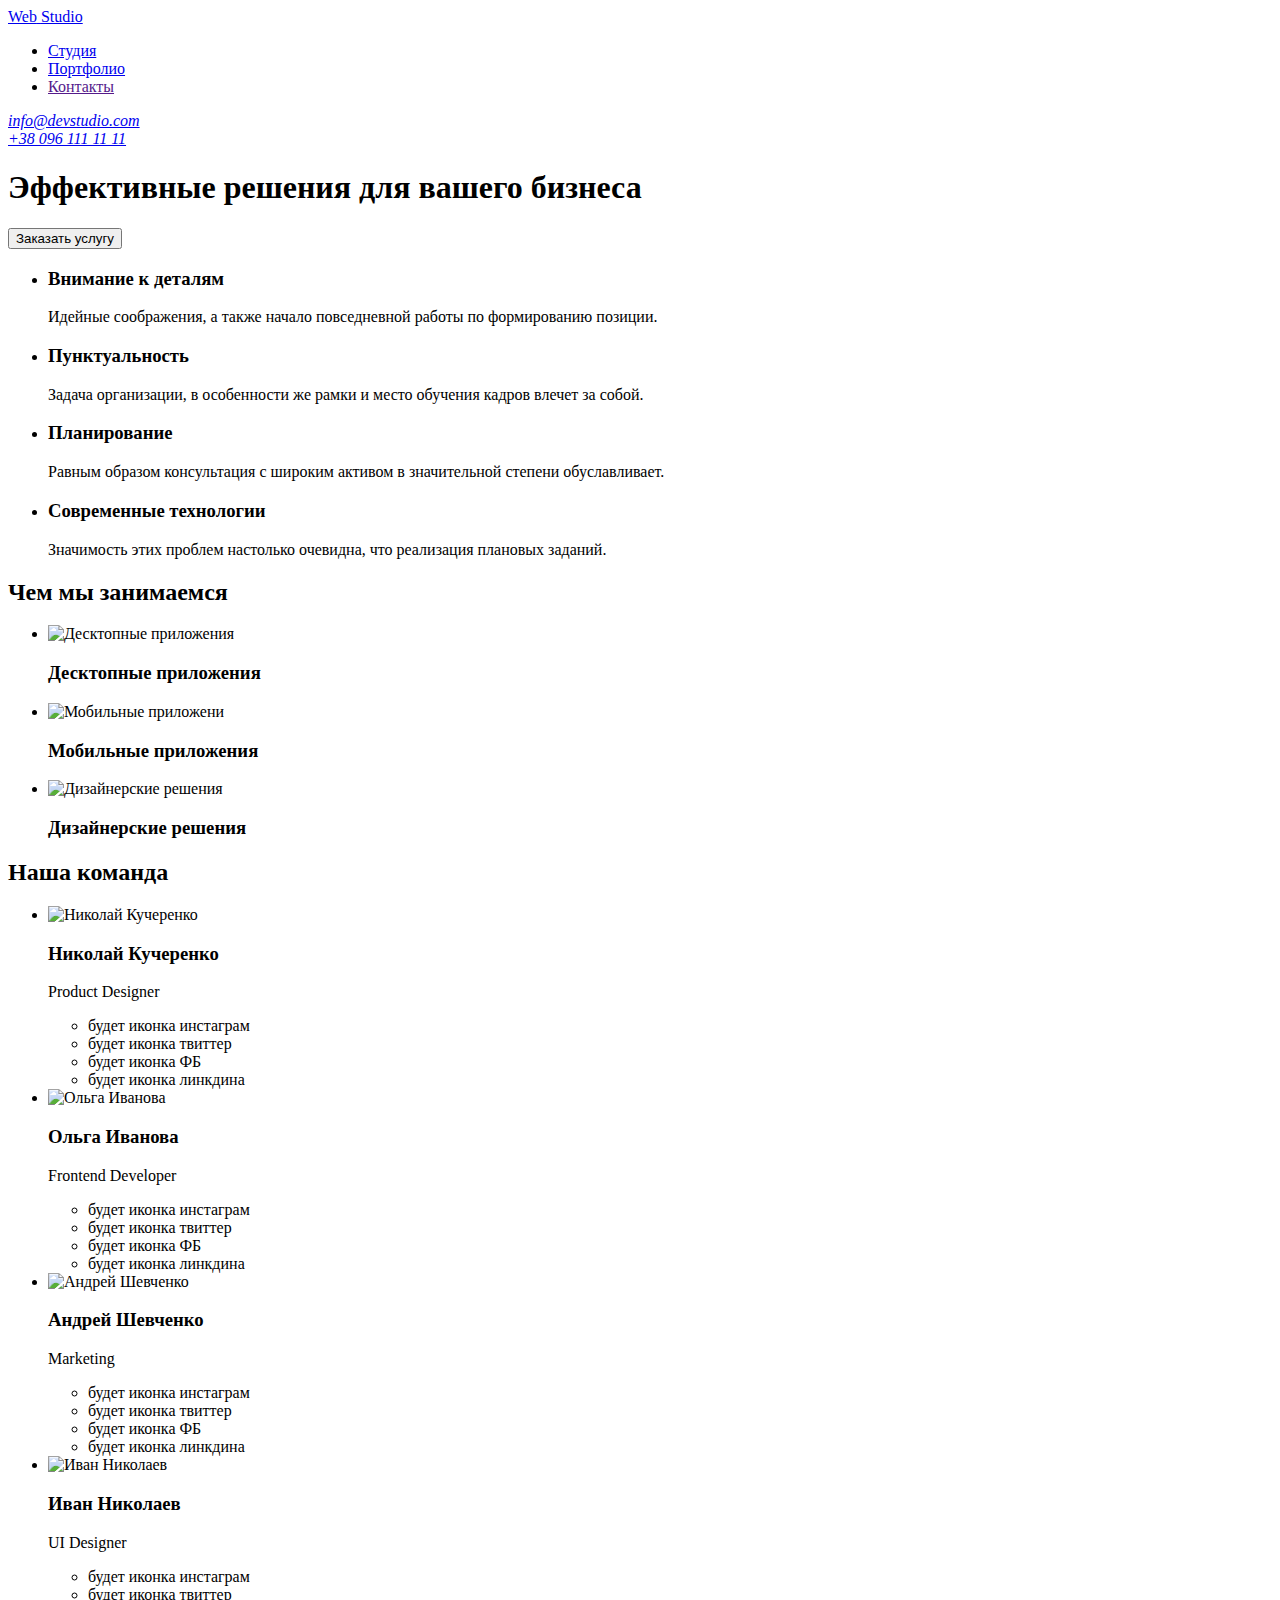
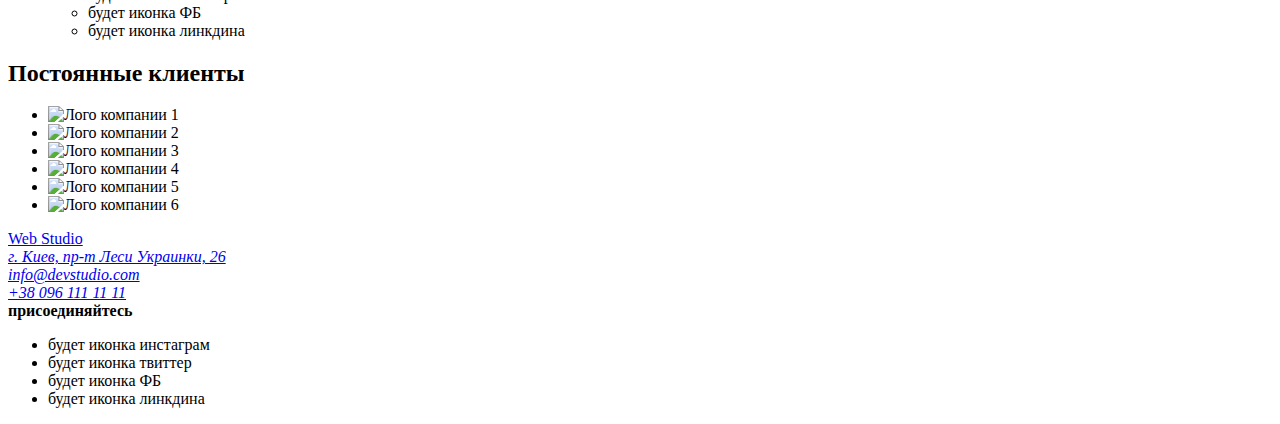
==== index.html @ f8f8f3c8 "HW #2 first take" ====
<!DOCTYPE html>
<html lang="ru">
  <head>
    <meta charset="UTF-8" />
    <meta name="viewport" content="width=device-width, initial-scale=1.0" />
    <title lang="en">Web Studio</title>
    <link rel="stylesheet" href="./css/styles.css" />
    <link rel="stylesheet" href="./css/normalize.css" />
    <link
      href="https://fonts.googleapis.com/css2?family=Raleway:wght@700&family=Roboto:wght@400;500;700;900&display=swap"
      rel="stylesheet"
    />
  </head>
  <body>
    <!--site header-->
    <header class="header">
      <nav class="header-nav">
        <a class="logo link" href="/" lang="en"
          ><span class="web-word">Web</span>
          <span class="studio-word-header">Studio</span></a
        >
        <ul class="header-nav-linklist list">
          <li class="nav-linklist-item"><a class="link" href="./index.html">Студия</a></li>
          <li class="nav-linklist-item">
            <a class="link" href="./portfolio.html">Портфолио</a>
          </li>
          <li class="nav-linklist-item">
            <a class="link" href="">Контакты</a>
          </li>
        </ul>
      </nav>
      <div class="getintouch-header">
        <address class="getintouch-header-mail">
          <a class="link" href="mailto:info@devstudio.com"
            >info@devstudio.com</a
          >
        </address>
        <address class="getintouch-header-phone">
          <a class="link" href="tel:+380961111111">+38 096 111 11 11</a>
        </address>
      </div>
    </header>
    <main>
      <!--HERO-->
      <section class="hero">
        <h1 class="hero-header">Эффективные решения для вашего бизнеса</h1>
        <button class="btn" type="button">Заказать услугу</button>
      </section>
      <!--our advantages-->
      <section>
        <h2 hidden>Наши преимущества</h2>
        <ul class="list">
          <li>
            <h3 class="advantage-header">Внимание к деталям</h3>
            <p class="advantage-text">
              Идейные соображения, а также начало повседневной работы по
              формированию позиции.
            </p>
          </li>
          <li>
            <h3 class="advantage-header">Пунктуальность</h3>
            <p class="advantage-text">
              Задача организации, в особенности же рамки и место обучения кадров
              влечет за собой.
            </p>
          </li>
          <li>
            <h3 class="advantage-header">Планирование</h3>
            <p class="advantage-text">
              Равным образом консультация с широким активом в значительной
              степени обуславливает.
            </p>
          </li>
          <li>
            <h3 class="advantage-header">Современные технологии</h3>
            <p class="advantage-text">
              Значимость этих проблем настолько очевидна, что реализация
              плановых заданий.
            </p>
          </li>
        </ul>
      </section>
      <!--what we do-->
      <section>
        <h2 class="secondary-header">Чем мы занимаемся</h2>
        <ul class="list">
          <li>
            <img
              src="./images/desktop_apps.jpg"
              alt="Десктопные приложения"
              width="370"
              height="294"
            />
            <h3 class="specialty-header">Десктопные приложения</h3>
          </li>
          <li>
            <img
              src="./images/mob_apps.jpg"
              alt="Мобильные приложени"
              width="370"
              height="294"
            />
            <h3 class="specialty-header">Мобильные приложения</h3>
          </li>
          <li>
            <img
              src="./images/design_dec.jpg"
              alt="Дизайнерские решения"
              width="370"
              height="294"
            />
            <h3 class="specialty-header">Дизайнерские решения</h3>
          </li>
        </ul>
      </section>
      <!--our team-->
      <section>
        <h2 class="secondary-header">Наша команда</h2>
        <!--worker #1-->
        <ul class="list">
          <li>
            <img
              src="./images/worker_1.jpg"
              alt="Николай Кучеренко"
              width="270"
              height="260"
            />
            <h3 class="worker-header">Николай Кучеренко</h3>
            <p class="worker-position">Product Designer</p>
            <ul class="list">
              <li>
                <a class="link" href="" aria-label="instagram link"></a>будет
                иконка инстаграм
              </li>
              <li>
                <a class="link" href="" aria-label="twitter link"></a>будет
                иконка твиттер
              </li>
              <li>
                <a class="link" href="" aria-label="facebook link"></a>будет
                иконка ФБ
              </li>
              <li>
                <a class="link" href="" aria-label="linkedin link"></a>будет
                иконка линкдина
              </li>
            </ul>
          </li>
          <!--worker #2-->
          <li>
            <img
              src="./images/worker_2.jpg"
              alt="Ольга Иванова"
              width="270"
              height="260"
            />
            <h3 class="worker-header">Ольга Иванова</h3>
            <p class="worker-position">Frontend Developer</p>
            <ul class="list">
              <li>
                <a class="link" href="" aria-label="instagram link"></a>будет
                иконка инстаграм
              </li>
              <li>
                <a class="link" href="" aria-label="twitter link"></a>будет
                иконка твиттер
              </li>
              <li>
                <a class="link" href="" aria-label="facebook link"></a>будет
                иконка ФБ
              </li>
              <li>
                <a class="link" href="" aria-label="linkedin link"></a>будет
                иконка линкдина
              </li>
            </ul>
          </li>
          <!--worker #3-->
          <li>
            <img
              src="./images/worker_3.jpg"
              alt="Андрей Шевченко"
              width="270"
              height="260"
            />
            <h3 class="worker-header">Андрей Шевченко</h3>
            <p class="worker-position">Marketing</p>
            <ul class="list">
              <li>
                <a class="link" href="" aria-label="instagram link"></a>будет
                иконка инстаграм
              </li>
              <li>
                <a class="link" href="" aria-label="twitter link"></a>будет
                иконка твиттер
              </li>
              <li>
                <a class="link" href="" aria-label="facebook link"></a>будет
                иконка ФБ
              </li>
              <li>
                <a class="link" href="" aria-label="linkedin link"></a>будет
                иконка линкдина
              </li>
            </ul>
          </li>
          <!--worker #4-->
          <li>
            <img
              src="./images/worker_4.jpg"
              alt="Иван Николаев"
              width="270"
              height="260"
            />
            <h3 class="worker-header">Иван Николаев</h3>
            <p class="worker-position">UI Designer</p>
            <ul class="list">
              <li>
                <a class="link" href="" aria-label="instagram link"></a>будет
                иконка инстаграм
              </li>
              <li>
                <a class="link" href="" aria-label="twitter link"></a>будет
                иконка твиттер
              </li>
              <li>
                <a class="link" href="" aria-label="facebook link"></a>будет
                иконка ФБ
              </li>
              <li>
                <a class="link" href="" aria-label="linkedin link"></a>будет
                иконка линкдина
              </li>
            </ul>
          </li>
        </ul>
      </section>
      <!--loyal customers-->
      <section>
        <h2 class="secondary-header">Постоянные клиенты</h2>
        <ul class="list">
          <li>
            <a class="link" href=""></a
            ><img
              src="./images/logo_1.svg"
              alt="Лого компании 1"
              width="170"
              height="90"
            />
          </li>
          <li>
            <a class="link" href=""></a
            ><img
              src="./images/logo_2.svg"
              alt="Лого компании 2"
              width="170"
              height="90"
            />
          </li>
          <li>
            <a class="link" href=""></a
            ><img
              src="./images/logo_3.svg"
              alt="Лого компании 3"
              width="170"
              height="90"
            />
          </li>
          <li>
            <a class="link" href=""></a
            ><img
              src="./images/logo_4.svg"
              alt="Лого компании 4"
              width="170"
              height="90"
            />
          </li>
          <li>
            <a class="link" href=""></a
            ><img
              src="./images/logo_5.svg"
              alt="Лого компании 5"
              width="170"
              height="90"
            />
          </li>
          <li>
            <a class="link" href=""></a
            ><img
              src="./images/logo_6.svg"
              alt="Лого компании 6"
              width="170"
              height="90"
            />
          </li>
        </ul>
      </section>
    </main>
    <footer class="footer">
      <!--contacts-->
      <div class="footer-logo">
        <a class="logo link" href="/" lang="en"
          ><span class="web-word">Web</span>
          <span class="studio-word-footer">Studio</span></a
        >
      </div>
      <div class="getintouch">
        <address class="getintouch-address">
          <a class="link" href="https://goo.gl/maps/uQs3DXEoR85Xu31o8"
            >г. Киев, пр-т Леси Украинки, 26</a
          >
        </address>
        <address class="getintouch-mail">
          <a class="link" href="mailto:info@devstudio.com"
            >info@devstudio.com</a
          >
        </address>
        <address class="getintouch-phone">
          <a class="link" href="tel:+380961111111">+38 096 111 11 11</a>
        </address>
      </div>

      <!--join in!-->
      <div class="socialize">
        <b class="socialize-text">присоединяйтесь</b>
        <ul class="list">
          <li>
            <a class="link" href="" aria-label="instagram link"></a>будет иконка
            инстаграм
          </li>
          <li>
            <a class="link" href="" aria-label="twitter link"></a>будет иконка
            твиттер
          </li>
          <li>
            <a class="link" href="" aria-label="facebook link"></a>будет иконка
            ФБ
          </li>
          <li>
            <a class="link" href="" aria-label="linkedin link"></a>будет иконка
            линкдина
          </li>
        </ul>
      </div>
    </footer>
  </body>
</html>
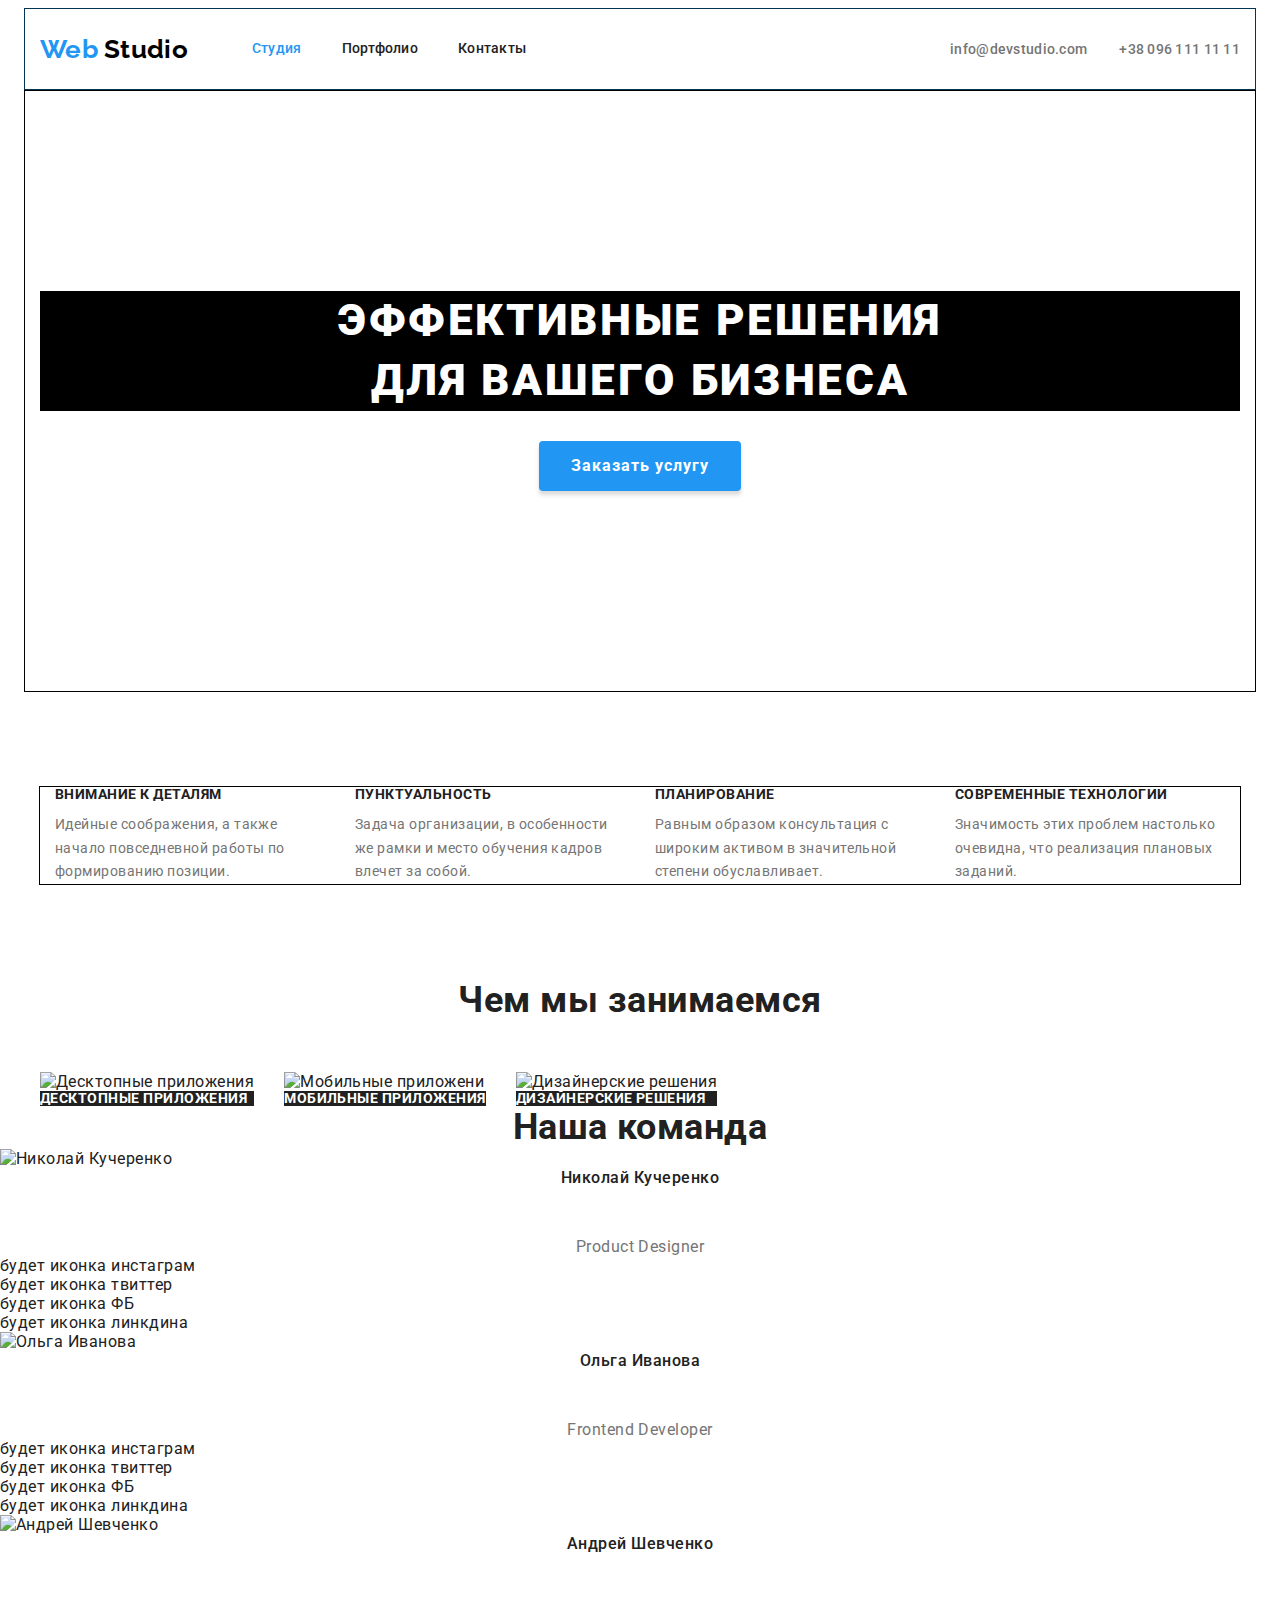
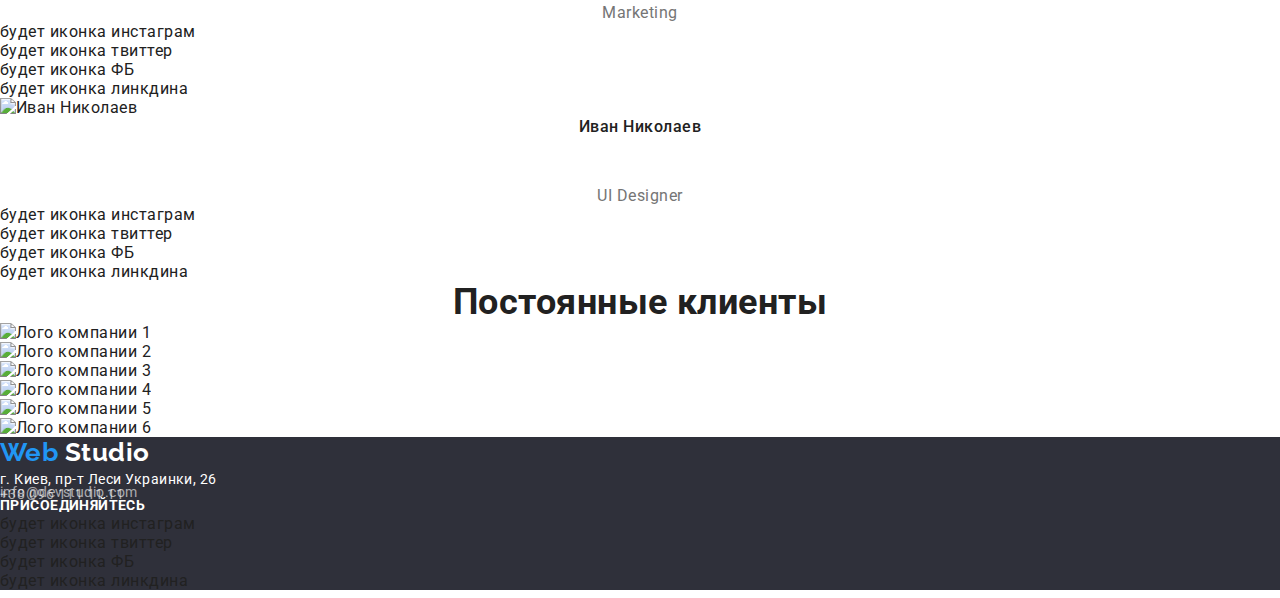
==== commit 18f0821e: "some changes made" ====
--- a/index.html
+++ b/index.html
@@ -4,8 +4,11 @@
     <meta charset="UTF-8" />
     <meta name="viewport" content="width=device-width, initial-scale=1.0" />
     <title lang="en">Web Studio</title>
+    <link
+      rel="stylesheet"
+      href="https://unpkg.com/modern-normalize@0.7.0/modern-normalize.css"
+    />
     <link rel="stylesheet" href="./css/styles.css" />
-    <link rel="stylesheet" href="./css/normalize.css" />
     <link
       href="https://fonts.googleapis.com/css2?family=Raleway:wght@700&family=Roboto:wght@400;500;700;900&display=swap"
       rel="stylesheet"
@@ -14,64 +17,76 @@
   <body>
     <!--site header-->
     <header class="header">
-      <nav class="header-nav">
-        <a class="logo link" href="/" lang="en"
-          ><span class="web-word">Web</span>
-          <span class="studio-word-header">Studio</span></a
-        >
-        <ul class="header-nav-linklist list">
-          <li class="nav-linklist-item"><a class="link" href="./index.html">Студия</a></li>
-          <li class="nav-linklist-item">
-            <a class="link" href="./portfolio.html">Портфолио</a>
-          </li>
-          <li class="nav-linklist-item">
-            <a class="link" href="">Контакты</a>
-          </li>
-        </ul>
-      </nav>
-      <div class="getintouch-header">
-        <address class="getintouch-header-mail">
-          <a class="link" href="mailto:info@devstudio.com"
-            >info@devstudio.com</a
-          >
-        </address>
-        <address class="getintouch-header-phone">
-          <a class="link" href="tel:+380961111111">+38 096 111 11 11</a>
-        </address>
+      <div class="header-container">
+        <nav class="header-nav">
+          <ul class="header-nav-linklist list">
+            <li class="header-logo">
+              <a class="logo link" href="/" lang="en"
+                ><span class="web-word">Web</span>
+                <span class="studio-word-header">Studio</span></a
+              >
+            </li>
+            <li class="nav-linklist-item">
+              <a class="link current" href="./index.html">Студия</a>
+            </li>
+            <li class="nav-linklist-item">
+              <a class="link" href="./portfolio.html">Портфолио</a>
+            </li>
+            <li class="nav-linklist-item">
+              <a class="link" href="">Контакты</a>
+            </li>
+          </ul>
+        </nav>
+        <div class="getintouch-header">
+          <address class="getintouch-header-mail">
+            <a class="link" href="mailto:info@devstudio.com"
+              >info@devstudio.com</a
+            >
+          </address>
+          <address class="getintouch-header-phone">
+            <a class="link" href="tel:+380961111111">+38 096 111 11 11</a>
+          </address>
+        </div>
       </div>
     </header>
     <main>
       <!--HERO-->
       <section class="hero">
-        <h1 class="hero-header">Эффективные решения для вашего бизнеса</h1>
-        <button class="btn" type="button">Заказать услугу</button>
+        <div class="hero-container">
+          <h1 class="hero-header">
+            Эффективные решения <br />
+            для вашего бизнеса
+          </h1>
+
+          <button class="btn" type="button">Заказать услугу</button>
+        </div>
       </section>
       <!--our advantages-->
-      <section>
+      <section class="advantages-section">
         <h2 hidden>Наши преимущества</h2>
         <ul class="list">
-          <li>
+          <li class="advantage-items">
             <h3 class="advantage-header">Внимание к деталям</h3>
             <p class="advantage-text">
               Идейные соображения, а также начало повседневной работы по
               формированию позиции.
             </p>
           </li>
-          <li>
+          <li class="advantage-items">
             <h3 class="advantage-header">Пунктуальность</h3>
             <p class="advantage-text">
               Задача организации, в особенности же рамки и место обучения кадров
               влечет за собой.
             </p>
           </li>
-          <li>
+          <li class="advantage-items">
             <h3 class="advantage-header">Планирование</h3>
             <p class="advantage-text">
               Равным образом консультация с широким активом в значительной
               степени обуславливает.
             </p>
           </li>
-          <li>
+          <li class="advantage-items">
             <h3 class="advantage-header">Современные технологии</h3>
             <p class="advantage-text">
               Значимость этих проблем настолько очевидна, что реализация
@@ -81,10 +96,10 @@
         </ul>
       </section>
       <!--what we do-->
-      <section>
+      <section class="works-section">
         <h2 class="secondary-header">Чем мы занимаемся</h2>
         <ul class="list">
-          <li>
+          <li class="works-item">
             <img
               src="./images/desktop_apps.jpg"
               alt="Десктопные приложения"
@@ -93,7 +108,7 @@
             />
             <h3 class="specialty-header">Десктопные приложения</h3>
           </li>
-          <li>
+          <li class="works-item">
             <img
               src="./images/mob_apps.jpg"
               alt="Мобильные приложени"
@@ -102,7 +117,7 @@
             />
             <h3 class="specialty-header">Мобильные приложения</h3>
           </li>
-          <li>
+          <li class="works-item">
             <img
               src="./images/design_dec.jpg"
               alt="Дизайнерские решения"
--- a/css/styles.css
+++ b/css/styles.css
@@ -0,0 +1,362 @@
+:root {
+  --primary-text-color: #212121;
+  --secondary-text-color: #757575;
+  --accent-color: #2196f3;
+  --main-white-color: #ffffff;
+  --secondary-background-color: #f5f4fa;
+  --footer-background-color: #2f303a;
+  --icons-main-color: #afb1b8;
+  --footer-icons-main-color: rgba (0, 0, 0, 0.1);
+}
+
+/* general properties */
+body {
+  margin-right: auto;
+  margin-left: auto;
+  background-color: var(--main-wthie-color);
+  color: var(--primary-text-color);
+  font-family: 'Roboto', sans-serif;
+  font-weight: 400;
+  letter-spacing: 0.03em;
+}
+
+.link {
+  text-decoration: none;
+  font-style: normal;
+  display: block;
+}
+
+.list {
+  list-style: none;
+}
+
+h1,
+h2,
+h3,
+h4,
+h5,
+h6,
+a,
+ul,
+p {
+  margin: 0;
+  padding: 0;
+}
+/* header */
+
+.header {
+  width: 1200px;
+  padding-left: 15px;
+  padding-right: 15px;
+  margin-right: auto;
+  margin-left: auto;
+
+  font-weight: 500;
+  font-size: 14px;
+  line-height: 1.14;
+  letter-spacing: 0.02em;
+
+  border: 1px #043454 solid;
+}
+
+.header-nav-linklist {
+  display: flex;
+
+  align-items: center;
+}
+
+.header-container {
+  display: flex;
+  align-items: center;
+}
+
+/* logo (header & footer) */
+.logo {
+  display: block;
+
+  font-family: 'Raleway', sans-serif;
+  font-weight: 700;
+  font-size: 26px;
+  line-height: 1.19;
+}
+
+.header-logo {
+  margin-right: 64px;
+}
+
+.web-word {
+  color: var(--accent-color);
+}
+
+.studio-word-header {
+  color: #000000;
+}
+
+.studio-word-footer {
+  color: var(--main-white-color);
+}
+.nav-linklist-item .link {
+  padding: 32px 0px;
+}
+
+.nav-linklist-item:not(:last-child) {
+  margin-right: 40px;
+}
+
+.nav-linklist-item .link {
+  color: inherit;
+}
+
+.getintouch-header {
+  display: flex;
+  margin-left: auto;
+}
+
+.getintouch-header .link,
+.getintouch-header .link {
+  padding: 32px 0px;
+}
+.getintouch-header .link {
+  color: var(--secondary-text-color);
+  font-weight: 500;
+  font-size: 14px;
+  line-height: 16px;
+  letter-spacing: 0.02em;
+}
+
+.getintouch-header-phone {
+  margin-left: 32px;
+}
+
+.web-word,
+.nav-linklist-item:hover,
+.nav-linklist-item:focus,
+.getintouch-header .link:hover,
+.getintouch-header .link:focus {
+  color: var(--accent-color);
+}
+
+.nav-linklist-item .link.current {
+  color: var(--accent-color);
+}
+
+/* main */
+/* hero */
+
+.hero {
+  width: 1200px;
+  padding: 0px 15px;
+  margin-right: auto;
+  margin-left: auto;
+  margin-bottom: 94px;
+  text-align: center;
+
+  border: 1px solid #000000;
+}
+
+.hero-container {
+  padding-top: 200px;
+  padding-bottom: 200px;
+}
+
+.hero-header {
+  margin-bottom: 30px;
+  font-weight: 900;
+  font-size: 44px;
+  line-height: 1.36;
+  letter-spacing: 0.06em;
+  text-transform: uppercase;
+  color: #ffffff;
+  background-color: #000000;
+}
+
+.hero .btn {
+  min-width: 200px;
+  height: 50px;
+  padding: 10px 32px;
+
+  font-family: inherit;
+  font-weight: 700;
+  font-size: 16px;
+  line-height: 1.87;
+  letter-spacing: 0.06em;
+  color: var(--main-white-color);
+  background: var(--accent-color);
+
+  border: none;
+  box-shadow: 0px 4px 4px rgba(0, 0, 0, 0.15);
+  border-radius: 4px;
+}
+
+/* advantages */
+.advantages-section {
+  width: 1200px;
+  margin-right: auto;
+  margin-left: auto;
+  margin-bottom: 94px;
+
+  border: 1px solid #000000;
+}
+
+.advantages-section .list {
+  display: flex;
+  padding: 0px 15px;
+}
+
+.secondary-header {
+  font-weight: 700;
+  font-size: 36px;
+  line-height: 1.17;
+  text-align: center;
+}
+.advantage-items {
+  width: 270px;
+  margin-right: 30px;
+}
+
+.advantage-items:last-child {
+  margin-right: 0px;
+}
+
+.advantage-header {
+  margin-bottom: 10px;
+
+  font-weight: 700;
+  font-size: 14px;
+  line-height: 1.14;
+  text-transform: uppercase;
+}
+
+.advantage-text {
+  font-size: 14px;
+  line-height: 1.71;
+  color: var(--secondary-text-color);
+}
+
+/* what we do  */
+
+.specialty-header {
+  font-size: 14px;
+  line-height: 1.14;
+  text-transform: uppercase;
+  color: var(--main-white-color);
+  background-color: var(--primary-text-color);
+}
+
+/* workers  */
+.works-section {
+  width: 1200px;
+  margin-right: auto;
+  margin-left: auto;
+  padding: 0px 15px;
+}
+
+.works-section .list {
+  display: flex;
+  margin-top: 50px;
+}
+
+.works-item:not(:last-child) {
+  margin-right: 30px;
+}
+
+.worker-header {
+  margin-bottom: 50px;
+
+  font-weight: 500;
+  font-size: 16px;
+  line-height: 1.19;
+  text-align: center;
+}
+
+.worker-position {
+  font-size: 16px;
+  line-height: 1.19;
+  text-align: center;
+  color: var(--secondary-text-color);
+}
+
+.footer {
+  background-color: var(--footer-background-color);
+}
+
+/* loyal customers */
+
+/* contacts */
+
+.getintouch-address .link {
+  font-size: 14px;
+  line-height: 1.71;
+  color: var(--main-white-color);
+}
+
+.getintouch-mail .link,
+.getintouch-phone .link {
+  font-size: 14px;
+  line-height: 1.71px;
+  color: rgba(255, 255, 255, 0.6);
+}
+
+.getintouch .link:hover,
+.getintouch .link:focus {
+  color: var(--accent-color);
+}
+.socialize-text {
+  font-weight: 700;
+  font-size: 14px;
+  line-height: 1.14;
+  letter-spacing: 0.03em;
+  text-transform: uppercase;
+  color: var(--main-white-color);
+}
+
+/* PORTFOLIO PAGE  */
+
+/* filter buttons section  */
+.filter-section-btn {
+  font-weight: 500;
+  font-size: 16px;
+  line-height: 1.62;
+  text-align: center;
+  background: var(--secondary-background-color);
+}
+
+.filter-section-btn:hover,
+.filter-section-btn:focus {
+  color: var(--main-white-color);
+  background: var(--accent-color);
+}
+
+.filter-section-btn:active {
+  background: #0a4e72;
+}
+
+/* projects  */
+
+.projects-header {
+  font-weight: bold;
+  font-size: 18px;
+  line-height: 2;
+  letter-spacing: 0.06em;
+  color: var(--primary-text-color);
+}
+
+.projects-type {
+  font-size: 16px;
+  line-height: 1.87;
+  color: #757575;
+}
+
+.projects-description {
+  font-size: 18px;
+  line-height: 1.56;
+  color: var(--main-white-color);
+  background-color: var(--accent-color);
+}
+
+.projects-header:hover,
+.projects-header:focus,
+.projects-type:hover,
+.projects-type:focus {
+  color: var(--accent-color);
+}
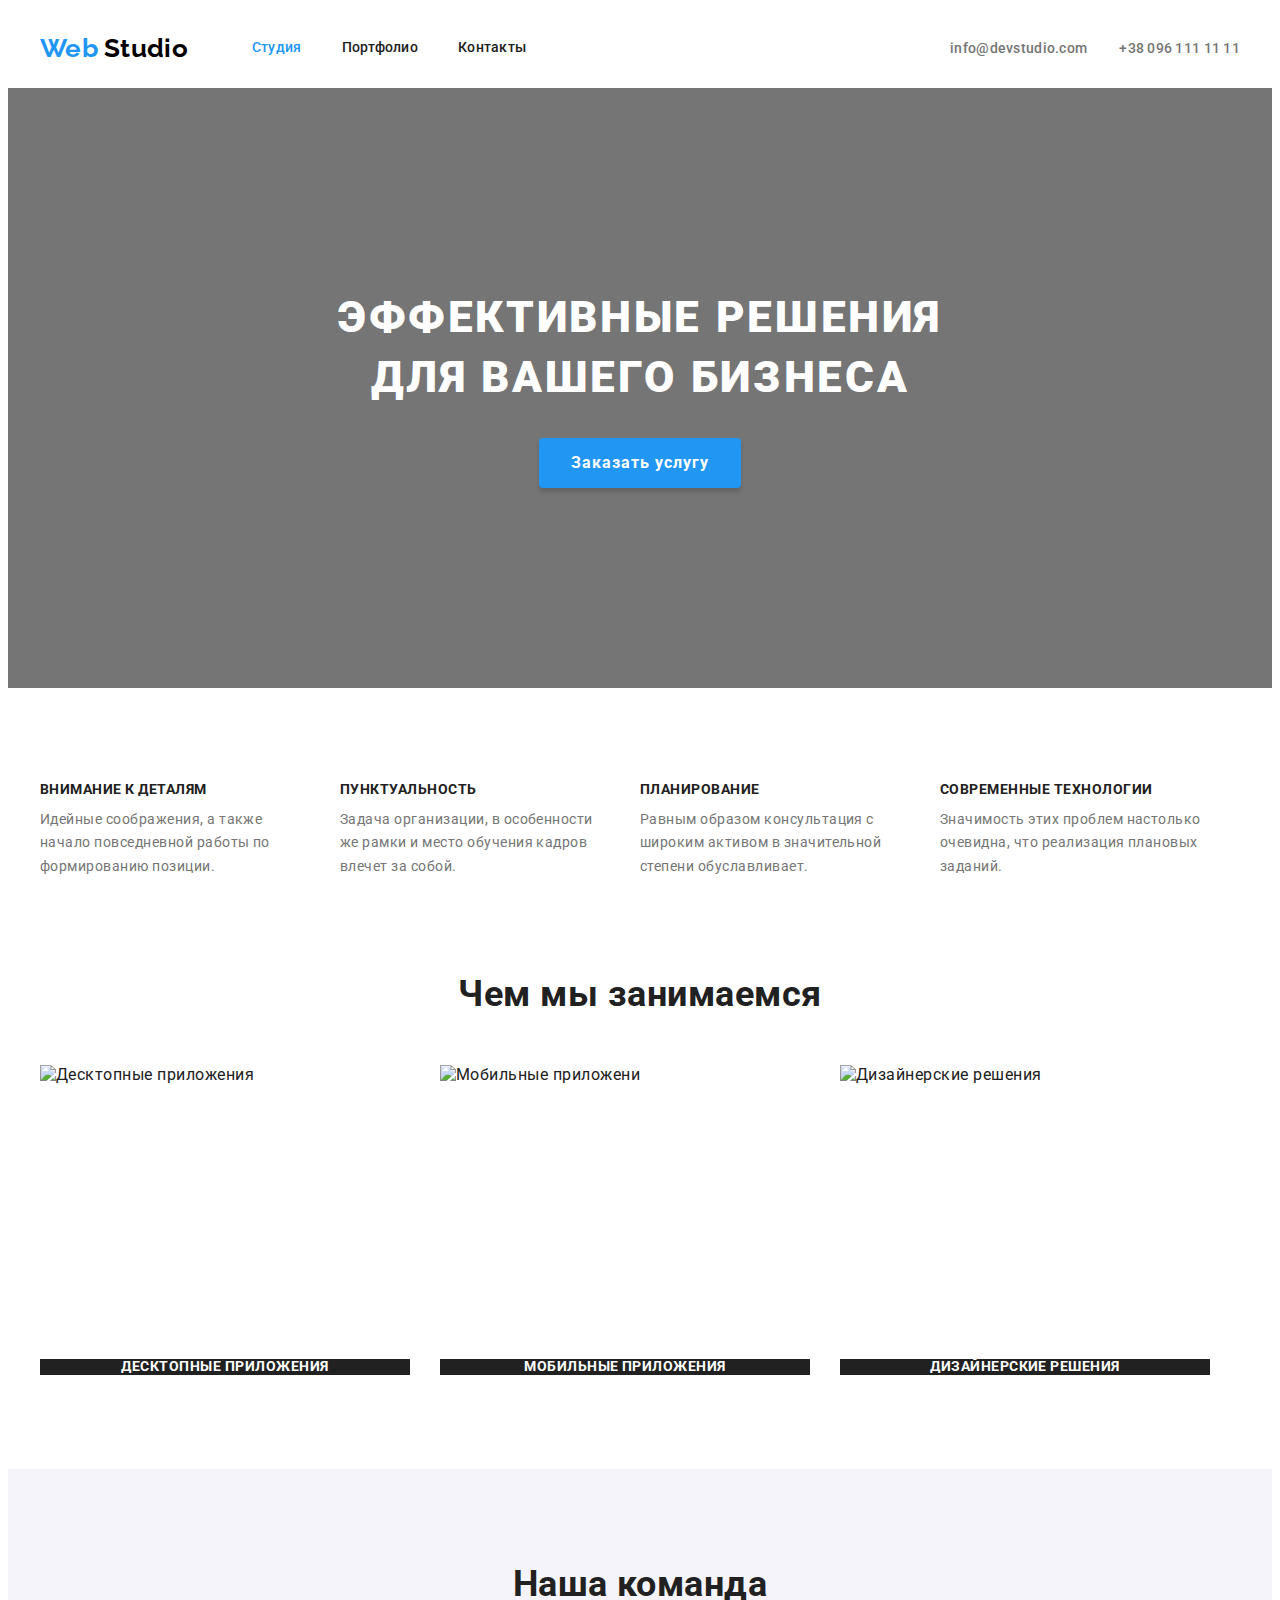
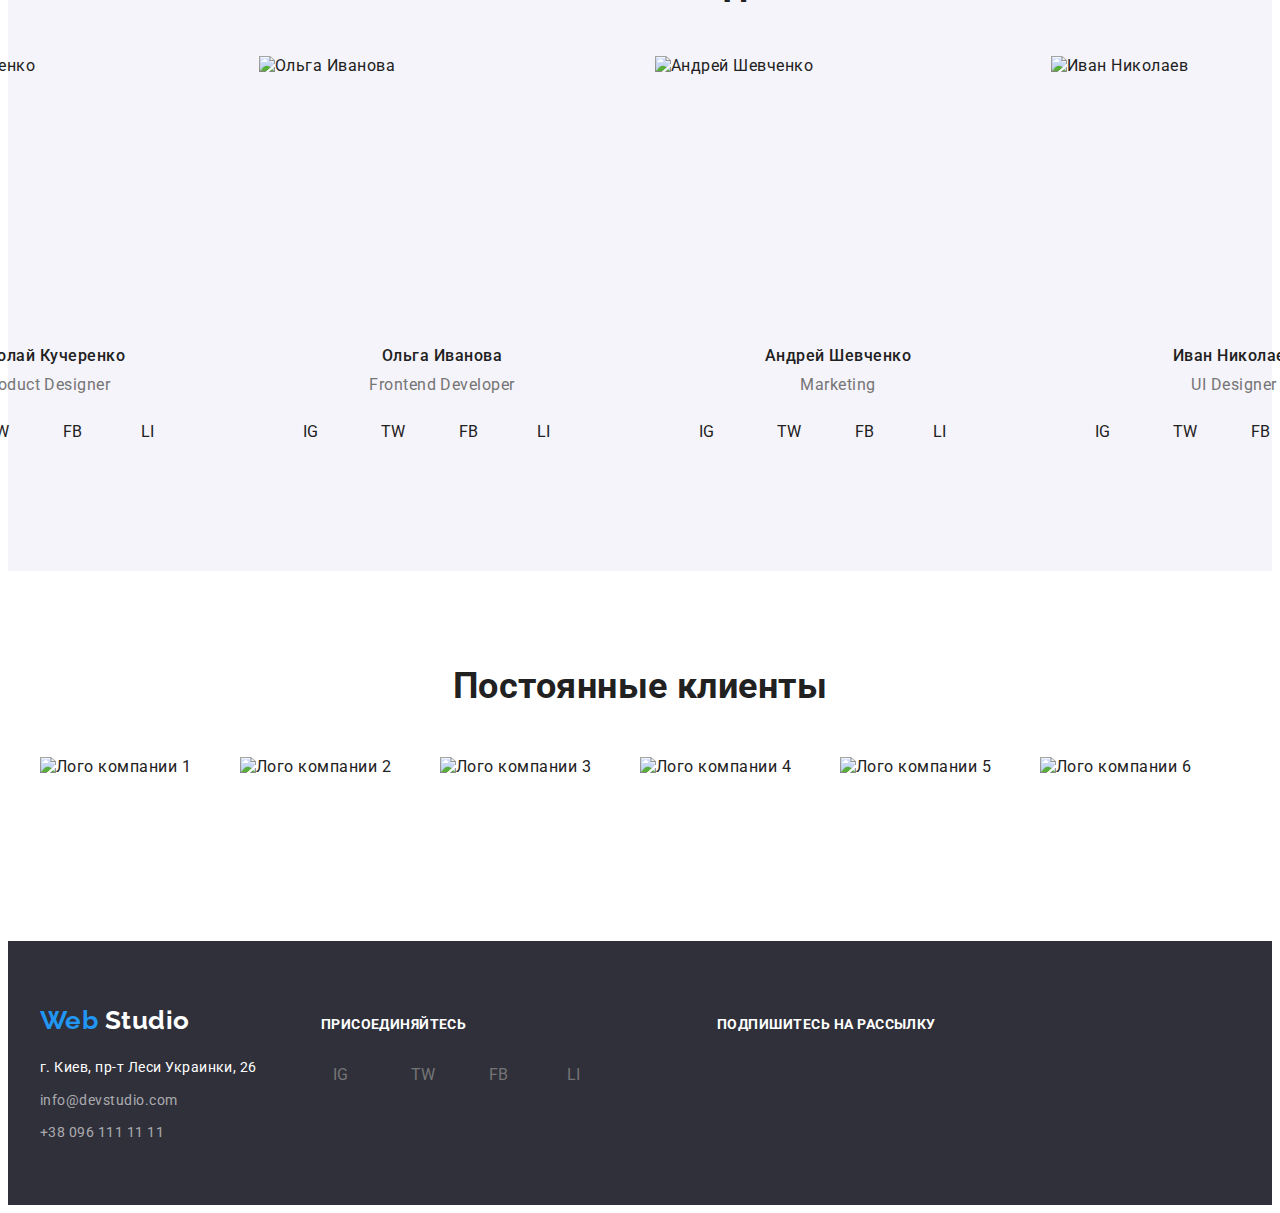
==== commit 140d51a4: "removing doubled divs from portfolio page" ====
--- a/index.html
+++ b/index.html
@@ -17,7 +17,7 @@
   <body>
     <!--site header-->
     <header class="header">
-      <div class="header-container">
+      <div class="header-container container">
         <nav class="header-nav">
           <ul class="header-nav-linklist list">
             <li class="header-logo">
@@ -38,324 +38,361 @@
           </ul>
         </nav>
         <div class="getintouch-header">
-          <address class="getintouch-header-mail">
-            <a class="link" href="mailto:info@devstudio.com"
+          <address class="getintouch-header address">
+            <a class="link mail" href="mailto:info@devstudio.com"
               >info@devstudio.com</a
             >
-          </address>
-          <address class="getintouch-header-phone">
-            <a class="link" href="tel:+380961111111">+38 096 111 11 11</a>
-          </address>
+            <a class="link phone" href="tel:+380961111111">+38 096 111 11 11</a>
         </div>
       </div>
     </header>
     <main>
       <!--HERO-->
       <section class="hero">
-        <div class="hero-container">
+        <div class="hero-container container">
           <h1 class="hero-header">
             Эффективные решения <br />
             для вашего бизнеса
           </h1>
-
           <button class="btn" type="button">Заказать услугу</button>
         </div>
       </section>
       <!--our advantages-->
       <section class="advantages-section">
-        <h2 hidden>Наши преимущества</h2>
-        <ul class="list">
-          <li class="advantage-items">
-            <h3 class="advantage-header">Внимание к деталям</h3>
-            <p class="advantage-text">
-              Идейные соображения, а также начало повседневной работы по
-              формированию позиции.
-            </p>
-          </li>
-          <li class="advantage-items">
-            <h3 class="advantage-header">Пунктуальность</h3>
-            <p class="advantage-text">
-              Задача организации, в особенности же рамки и место обучения кадров
-              влечет за собой.
-            </p>
-          </li>
-          <li class="advantage-items">
-            <h3 class="advantage-header">Планирование</h3>
-            <p class="advantage-text">
-              Равным образом консультация с широким активом в значительной
-              степени обуславливает.
-            </p>
-          </li>
-          <li class="advantage-items">
-            <h3 class="advantage-header">Современные технологии</h3>
-            <p class="advantage-text">
-              Значимость этих проблем настолько очевидна, что реализация
-              плановых заданий.
-            </p>
-          </li>
-        </ul>
+        <div class="advantages-container container">
+          <h2 class="visuallyhidden">Наши преимущества</h2>
+          <ul class="list">
+            <li class="advantage-items">
+              <h3 class="advantage-header">Внимание к деталям</h3>
+              <p class="advantage-text">
+                Идейные соображения, а также начало повседневной работы по
+                формированию позиции.
+              </p>
+            </li>
+            <li class="advantage-items">
+              <h3 class="advantage-header">Пунктуальность</h3>
+              <p class="advantage-text">
+                Задача организации, в особенности же рамки и место обучения
+                кадров влечет за собой.
+              </p>
+            </li>
+            <li class="advantage-items">
+              <h3 class="advantage-header">Планирование</h3>
+              <p class="advantage-text">
+                Равным образом консультация с широким активом в значительной
+                степени обуславливает.
+              </p>
+            </li>
+            <li class="advantage-items">
+              <h3 class="advantage-header">Современные технологии</h3>
+              <p class="advantage-text">
+                Значимость этих проблем настолько очевидна, что реализация
+                плановых заданий.
+              </p>
+            </li>
+          </ul>
+        </div>
       </section>
       <!--what we do-->
       <section class="works-section">
-        <h2 class="secondary-header">Чем мы занимаемся</h2>
-        <ul class="list">
-          <li class="works-item">
-            <img
-              src="./images/desktop_apps.jpg"
-              alt="Десктопные приложения"
-              width="370"
-              height="294"
-            />
-            <h3 class="specialty-header">Десктопные приложения</h3>
-          </li>
-          <li class="works-item">
-            <img
-              src="./images/mob_apps.jpg"
-              alt="Мобильные приложени"
-              width="370"
-              height="294"
-            />
-            <h3 class="specialty-header">Мобильные приложения</h3>
-          </li>
-          <li class="works-item">
-            <img
-              src="./images/design_dec.jpg"
-              alt="Дизайнерские решения"
-              width="370"
-              height="294"
-            />
-            <h3 class="specialty-header">Дизайнерские решения</h3>
-          </li>
-        </ul>
+        <div class="works-container container">
+          <h2 class="works-header">Чем мы занимаемся</h2>
+          <ul class="list">
+            <li class="works-item">
+              <img class="image"
+                src="./images/desktop_apps.jpg"
+                alt="Десктопные приложения"
+                width="370"
+                height="294"
+              />
+              <h3 class="specialty-header">Десктопные приложения</h3>
+            </li>
+            <li class="works-item">
+              <img class="image"
+                src="./images/mob_apps.jpg"
+                alt="Мобильные приложени"
+                width="370"
+                height="294"
+              />
+              <h3 class="specialty-header">Мобильные приложения</h3>
+            </li>
+            <li class="works-item">
+              <img class="image"
+                src="./images/design_dec.jpg"
+                alt="Дизайнерские решения"
+                width="370"
+                height="294"
+              />
+              <h3 class="specialty-header">Дизайнерские решения</h3>
+            </li>
+          </ul>
+        </div>
       </section>
       <!--our team-->
-      <section>
-        <h2 class="secondary-header">Наша команда</h2>
-        <!--worker #1-->
-        <ul class="list">
-          <li>
-            <img
-              src="./images/worker_1.jpg"
-              alt="Николай Кучеренко"
-              width="270"
-              height="260"
-            />
-            <h3 class="worker-header">Николай Кучеренко</h3>
-            <p class="worker-position">Product Designer</p>
-            <ul class="list">
-              <li>
-                <a class="link" href="" aria-label="instagram link"></a>будет
-                иконка инстаграм
-              </li>
-              <li>
-                <a class="link" href="" aria-label="twitter link"></a>будет
-                иконка твиттер
-              </li>
-              <li>
-                <a class="link" href="" aria-label="facebook link"></a>будет
-                иконка ФБ
-              </li>
-              <li>
-                <a class="link" href="" aria-label="linkedin link"></a>будет
-                иконка линкдина
-              </li>
-            </ul>
-          </li>
-          <!--worker #2-->
-          <li>
-            <img
-              src="./images/worker_2.jpg"
-              alt="Ольга Иванова"
-              width="270"
-              height="260"
-            />
-            <h3 class="worker-header">Ольга Иванова</h3>
-            <p class="worker-position">Frontend Developer</p>
-            <ul class="list">
-              <li>
-                <a class="link" href="" aria-label="instagram link"></a>будет
-                иконка инстаграм
-              </li>
-              <li>
-                <a class="link" href="" aria-label="twitter link"></a>будет
-                иконка твиттер
-              </li>
-              <li>
-                <a class="link" href="" aria-label="facebook link"></a>будет
-                иконка ФБ
-              </li>
-              <li>
-                <a class="link" href="" aria-label="linkedin link"></a>будет
-                иконка линкдина
-              </li>
-            </ul>
-          </li>
-          <!--worker #3-->
-          <li>
-            <img
-              src="./images/worker_3.jpg"
-              alt="Андрей Шевченко"
-              width="270"
-              height="260"
-            />
-            <h3 class="worker-header">Андрей Шевченко</h3>
-            <p class="worker-position">Marketing</p>
-            <ul class="list">
-              <li>
-                <a class="link" href="" aria-label="instagram link"></a>будет
-                иконка инстаграм
-              </li>
-              <li>
-                <a class="link" href="" aria-label="twitter link"></a>будет
-                иконка твиттер
-              </li>
-              <li>
-                <a class="link" href="" aria-label="facebook link"></a>будет
-                иконка ФБ
-              </li>
-              <li>
-                <a class="link" href="" aria-label="linkedin link"></a>будет
-                иконка линкдина
-              </li>
-            </ul>
-          </li>
-          <!--worker #4-->
-          <li>
-            <img
-              src="./images/worker_4.jpg"
-              alt="Иван Николаев"
-              width="270"
-              height="260"
-            />
-            <h3 class="worker-header">Иван Николаев</h3>
-            <p class="worker-position">UI Designer</p>
-            <ul class="list">
-              <li>
-                <a class="link" href="" aria-label="instagram link"></a>будет
-                иконка инстаграм
-              </li>
-              <li>
-                <a class="link" href="" aria-label="twitter link"></a>будет
-                иконка твиттер
-              </li>
-              <li>
-                <a class="link" href="" aria-label="facebook link"></a>будет
-                иконка ФБ
-              </li>
-              <li>
-                <a class="link" href="" aria-label="linkedin link"></a>будет
-                иконка линкдина
-              </li>
-            </ul>
-          </li>
-        </ul>
+      <section class="team-section">
+        <div class="team-container container">
+          <h2 class="team-header">Наша команда</h2>
+          <!--worker #1-->
+          <ul class="list">
+            <li class="worker">
+              <img
+                class="worker-image"
+                src="./images/worker_1.jpg"
+                alt="Николай Кучеренко"
+                width="270"
+                height="260"
+              />
+              <h3 class="worker-header">Николай Кучеренко</h3>
+              <p class="worker-position">Product Designer</p>
+              <ul class="list worker-social">
+                <li class="icons">
+                  <div class="ig-container icon-container">
+                    <a class="link" href="" aria-label="instagram link"></a>IG
+                  </div>
+                </li>
+                <li class="icons">
+                  <div class="tw-container icon-container">
+                    <a class="link" href="" aria-label="twitter link"></a>TW
+                  </div> 
+                </li>
+                <li class="icons">
+                  <div class="fb-container icon-container">
+                    <a class="link" href="" aria-label="facebook link"></a>FB
+                  </div>     
+                </li>
+                <li class="icons">
+                  <div class="li-container icon-container">
+                    <a class="link" href="" aria-label="linkedin link"></a>LI
+                  </div>
+                </li>
+              </ul>
+            </li>
+            <!--worker #2-->
+            <li class="worker">
+              <img
+                class="worker-image"
+                src="./images/worker_2.jpg"
+                alt="Ольга Иванова"
+                width="270"
+                height="260"
+              />
+              <h3 class="worker-header">Ольга Иванова</h3>
+              <p class="worker-position">Frontend Developer</p>
+              <ul class="list worker-social">
+                <li class="icons">
+                  <div class="ig-container icon-container">
+                    <a class="link" href="" aria-label="instagram link"></a>IG
+                  </div>
+                </li>
+                <li class="icons">
+                  <div class="tw-container icon-container">
+                    <a class="link" href="" aria-label="twitter link"></a>TW
+                  </div> 
+                </li>
+                <li class="icons">
+                  <div class="fb-container icon-container">
+                    <a class="link" href="" aria-label="facebook link"></a>FB
+                  </div>     
+                </li>
+                <li class="icons">
+                  <div class="li-container icon-container">
+                    <a class="link" href="" aria-label="linkedin link"></a>LI
+                  </div>
+                </li>
+              </ul>
+            </li>
+            <!--worker #3-->
+            <li class="worker">
+              <img
+                class="worker-image"
+                src="./images/worker_3.jpg"
+                alt="Андрей Шевченко"
+                width="270"
+                height="260"
+              />
+              <h3 class="worker-header">Андрей Шевченко</h3>
+              <p class="worker-position">Marketing</p>
+              <ul class="list worker-social">
+                <li class="icons">
+                  <div class="ig-container icon-container">
+                    <a class="link" href="" aria-label="instagram link"></a>IG
+                  </div>
+                </li>
+                <li class="icons">
+                  <div class="tw-container icon-container">
+                    <a class="link" href="" aria-label="twitter link"></a>TW
+                  </div> 
+                </li>
+                <li class="icons">
+                  <div class="fb-container icon-container">
+                    <a class="link" href="" aria-label="facebook link"></a>FB
+                  </div>     
+                </li>
+                <li class="icons">
+                  <div class="li-container icon-container">
+                    <a class="link" href="" aria-label="linkedin link"></a>LI
+                  </div>
+                </li>
+              </ul>
+            </li>
+            <!--worker #4-->
+            <li class="worker">
+              <img
+                class="worker-image"
+                src="./images/worker_4.jpg"
+                alt="Иван Николаев"
+                width="270"
+                height="260"
+              />
+              <h3 class="worker-header">Иван Николаев</h3>
+              <p class="worker-position">UI Designer</p>
+              <ul class="list worker-social">
+                <li class="icons">
+                  <div class="ig-container icon-container">
+                    <a class="link" href="" aria-label="instagram link"></a>IG
+                  </div>
+                </li>
+                <li class="icons">
+                  <div class="tw-container icon-container">
+                    <a class="link" href="" aria-label="twitter link"></a>TW
+                  </div> 
+                </li>
+                <li class="icons">
+                  <div class="fb-container icon-container">
+                    <a class="link" href="" aria-label="facebook link"></a>FB
+                  </div>     
+                </li>
+                <li class="icons">
+                  <div class="li-container icon-container">
+                    <a class="link" href="" aria-label="linkedin link"></a>LI
+                  </div>
+                </li>
+              </ul>
+            </li>
+          </ul>
+        </div>
       </section>
       <!--loyal customers-->
-      <section>
-        <h2 class="secondary-header">Постоянные клиенты</h2>
-        <ul class="list">
-          <li>
-            <a class="link" href=""></a
-            ><img
-              src="./images/logo_1.svg"
-              alt="Лого компании 1"
-              width="170"
-              height="90"
-            />
-          </li>
-          <li>
-            <a class="link" href=""></a
-            ><img
-              src="./images/logo_2.svg"
-              alt="Лого компании 2"
-              width="170"
-              height="90"
-            />
-          </li>
-          <li>
-            <a class="link" href=""></a
-            ><img
-              src="./images/logo_3.svg"
-              alt="Лого компании 3"
-              width="170"
-              height="90"
-            />
-          </li>
-          <li>
-            <a class="link" href=""></a
-            ><img
-              src="./images/logo_4.svg"
-              alt="Лого компании 4"
-              width="170"
-              height="90"
-            />
-          </li>
-          <li>
-            <a class="link" href=""></a
-            ><img
-              src="./images/logo_5.svg"
-              alt="Лого компании 5"
-              width="170"
-              height="90"
-            />
-          </li>
-          <li>
-            <a class="link" href=""></a
-            ><img
-              src="./images/logo_6.svg"
-              alt="Лого компании 6"
-              width="170"
-              height="90"
-            />
-          </li>
-        </ul>
+      <section class="customers-section">
+        <div class="customers-container container">
+          <h2 class="customers-header">Постоянные клиенты</h2>
+          <ul class="list">
+            <li class="customers-icons">
+              <a class="link" href=""></a>
+              <img
+                src="./images/logo_1.svg"
+                alt="Лого компании 1"
+                width="170"
+                height="90"
+              />
+            </li>
+            <li class="customers-icons">
+              <a class="link" href=""></a
+              ><img
+                src="./images/logo_2.svg"
+                alt="Лого компании 2"
+                width="170"
+                height="90"
+              />
+            </li>
+            <li class="customers-icons">
+              <a class="link" href=""></a
+              ><img
+                src="./images/logo_3.svg"
+                alt="Лого компании 3"
+                width="170"
+                height="90"
+              />
+            </li>
+            <li class="customers-icons">
+              <a class="link" href=""></a
+              ><img
+                src="./images/logo_4.svg"
+                alt="Лого компании 4"
+                width="170"
+                height="90"
+              />
+            </li>
+            <li class="customers-icons">
+              <a class="link" href=""></a
+              ><img
+                src="./images/logo_5.svg"
+                alt="Лого компании 5"
+                width="170"
+                height="90"
+              />
+            </li>
+            <li class="customers-icons">
+              <a class="link" href=""></a
+              ><img
+                src="./images/logo_6.svg"
+                alt="Лого компании 6"
+                width="170"
+                height="90"
+              />
+            </li>
+          </ul>
+        </div>
       </section>
     </main>
     <footer class="footer">
-      <!--contacts-->
-      <div class="footer-logo">
-        <a class="logo link" href="/" lang="en"
-          ><span class="web-word">Web</span>
-          <span class="studio-word-footer">Studio</span></a
-        >
-      </div>
-      <div class="getintouch">
-        <address class="getintouch-address">
-          <a class="link" href="https://goo.gl/maps/uQs3DXEoR85Xu31o8"
-            >г. Киев, пр-т Леси Украинки, 26</a
-          >
-        </address>
-        <address class="getintouch-mail">
-          <a class="link" href="mailto:info@devstudio.com"
-            >info@devstudio.com</a
-          >
-        </address>
-        <address class="getintouch-phone">
-          <a class="link" href="tel:+380961111111">+38 096 111 11 11</a>
-        </address>
-      </div>
-
-      <!--join in!-->
-      <div class="socialize">
-        <b class="socialize-text">присоединяйтесь</b>
-        <ul class="list">
-          <li>
-            <a class="link" href="" aria-label="instagram link"></a>будет иконка
-            инстаграм
-          </li>
-          <li>
-            <a class="link" href="" aria-label="twitter link"></a>будет иконка
-            твиттер
-          </li>
-          <li>
-            <a class="link" href="" aria-label="facebook link"></a>будет иконка
-            ФБ
-          </li>
-          <li>
-            <a class="link" href="" aria-label="linkedin link"></a>будет иконка
-            линкдина
-          </li>
-        </ul>
+      <div class="footer-container container">
+        <!--contacts-->
+        <div class="contacts-container">
+          <div class="footer-logo">
+            <a class="logo link" href="/" lang="en"
+              ><span class="web-word">Web</span>
+              <span class="studio-word-footer">Studio</span></a
+            >
+          </div>
+          <div class="getintouch">
+            <address class="getintouch-address link">
+              <a
+                class="address link"
+                href="https://goo.gl/maps/uQs3DXEoR85Xu31o8"
+                >г. Киев, пр-т Леси Украинки, 26</a
+              >
+              <a class="mail link" href="mailto:info@devstudio.com"
+                >info@devstudio.com</a
+              >
+              <a class="phone link" href="tel:+380961111111"
+                >+38 096 111 11 11</a
+              >
+            </address>
+          </div>
+        </div>
+        <!--join in!-->
+        <div class="socialize-container">
+          <b class="socialize-text">присоединяйтесь</b>
+          <ul class="footer-social list">
+            <li class="footer-social-item">
+              <div class="footer-icon-container icon-container">
+                <a class="link" href="" aria-label="instagram link"></a>
+              IG
+              </div>
+              </li>
+            <li class="footer-social-item">
+              <div class="footer-icon-container icon-container">
+                <a class="link" href="" aria-label="twitter link"></a>
+              TW
+              </div>
+            </li>
+            <li class="footer-social-item ">
+              <div class="footer-icon-container icon-container"><a class="link" href="" aria-label="facebook link"></a>
+              FB
+            </div>
+            </li>
+            <li class="footer-social-item ">
+              <div class="footer-icon-container icon-container"><a class="link" href="" aria-label="linkedin link"></a>
+              LI
+            </div>
+              </li>
+          </ul>
+        </div>
+        <!-- subscribe -->
+        <div class="subscribe-container">
+          <b class="text">Подпишитесь на рассылку</b>
+        </div>
       </div>
     </footer>
   </body>
--- a/css/styles.css
+++ b/css/styles.css
@@ -11,13 +11,36 @@
 
 /* general properties */
 body {
-  margin-right: auto;
-  margin-left: auto;
   background-color: var(--main-wthie-color);
   color: var(--primary-text-color);
   font-family: 'Roboto', sans-serif;
   font-weight: 400;
   letter-spacing: 0.03em;
+}
+
+img {
+  display: block;
+}
+
+.visuallyhidden {
+  position: absolute;
+
+  width: 1px;
+  height: 1px;
+  margin: -1px;
+  border: 0;
+  padding: 0;
+
+  clip: rect(0 0 0 0);
+  overflow: hidden;
+}
+
+.container {
+  width: 1200px;
+  margin-right: auto;
+  margin-left: auto;
+  padding-right: 15px;
+  padding-left: 15px;
 }
 
 .link {
@@ -38,30 +61,26 @@
 h6,
 a,
 ul,
-p {
+p,
+button,
+address,
+b {
   margin: 0;
   padding: 0;
 }
 /* header */
 
 .header {
-  width: 1200px;
-  padding-left: 15px;
-  padding-right: 15px;
-  margin-right: auto;
-  margin-left: auto;
-
   font-weight: 500;
   font-size: 14px;
   line-height: 1.14;
   letter-spacing: 0.02em;
 
-  border: 1px #043454 solid;
+  /* border: 1px #043454 solid; */
 }
 
 .header-nav-linklist {
   display: flex;
-
   align-items: center;
 }
 
@@ -97,26 +116,22 @@
 }
 .nav-linklist-item .link {
   padding: 32px 0px;
+
+  color: inherit;
 }
 
 .nav-linklist-item:not(:last-child) {
   margin-right: 40px;
 }
 
-.nav-linklist-item .link {
-  color: inherit;
-}
-
 .getintouch-header {
   display: flex;
   margin-left: auto;
 }
 
-.getintouch-header .link,
 .getintouch-header .link {
   padding: 32px 0px;
-}
-.getintouch-header .link {
+
   color: var(--secondary-text-color);
   font-weight: 500;
   font-size: 14px;
@@ -124,7 +139,7 @@
   letter-spacing: 0.02em;
 }
 
-.getintouch-header-phone {
+.getintouch-header .phone {
   margin-left: 32px;
 }
 
@@ -144,19 +159,11 @@
 /* hero */
 
 .hero {
-  width: 1200px;
-  padding: 0px 15px;
-  margin-right: auto;
-  margin-left: auto;
-  margin-bottom: 94px;
-  text-align: center;
-
-  border: 1px solid #000000;
-}
-
-.hero-container {
   padding-top: 200px;
   padding-bottom: 200px;
+  text-align: center;
+  background-color: var(--secondary-text-color);
+  /* border: 1px solid #000000; */
 }
 
 .hero-header {
@@ -167,12 +174,13 @@
   letter-spacing: 0.06em;
   text-transform: uppercase;
   color: #ffffff;
-  background-color: #000000;
 }
 
 .hero .btn {
+  display: inline-block;
   min-width: 200px;
-  height: 50px;
+  margin-right: auto;
+  margin-left: auto;
   padding: 10px 32px;
 
   font-family: inherit;
@@ -190,25 +198,15 @@
 
 /* advantages */
 .advantages-section {
-  width: 1200px;
-  margin-right: auto;
-  margin-left: auto;
-  margin-bottom: 94px;
-
-  border: 1px solid #000000;
+  padding-top: 94px;
+  padding-bottom: 94px;
+  /* border: 1px solid #000000; */
 }
 
 .advantages-section .list {
   display: flex;
-  padding: 0px 15px;
-}
-
-.secondary-header {
-  font-weight: 700;
-  font-size: 36px;
-  line-height: 1.17;
-  text-align: center;
-}
+}
+
 .advantage-items {
   width: 270px;
   margin-right: 30px;
@@ -236,6 +234,8 @@
 /* what we do  */
 
 .specialty-header {
+  text-align: center;
+  font-weight: 700;
   font-size: 14px;
   line-height: 1.14;
   text-transform: uppercase;
@@ -243,25 +243,56 @@
   background-color: var(--primary-text-color);
 }
 
-/* workers  */
 .works-section {
-  width: 1200px;
-  margin-right: auto;
-  margin-left: auto;
-  padding: 0px 15px;
-}
-
-.works-section .list {
-  display: flex;
-  margin-top: 50px;
+  padding-bottom: 94px;
+  /* border: 1px solid #000000; */
+}
+
+.works-header {
+  margin-bottom: 50px;
+  font-weight: 700;
+  font-size: 36px;
+  line-height: 1.17;
+  text-align: center;
+}
+
+.works-container .list {
+  display: flex;
 }
 
 .works-item:not(:last-child) {
   margin-right: 30px;
 }
 
+/* team */
+
+.team-section {
+  padding-top: 94px;
+  padding-bottom: 94px;
+
+  /* border: 1px solid #000000; */
+  background-color: var(--secondary-background-color);
+}
+
+.team-header {
+  margin-bottom: 50px;
+  font-weight: 700;
+  font-size: 36px;
+  line-height: 1.17;
+  text-align: center;
+}
+
+.team-section .list {
+  display: flex;
+  justify-content: center;
+}
+
+.worker:not(:last-child) {
+  margin-right: 30px;
+}
+
 .worker-header {
-  margin-bottom: 50px;
+  margin-bottom: 10px;
 
   font-weight: 500;
   font-size: 16px;
@@ -269,39 +300,116 @@
   text-align: center;
 }
 
+.worker-image {
+  margin-bottom: 30px;
+}
+
 .worker-position {
+  margin-bottom: 16px;
+
   font-size: 16px;
   line-height: 1.19;
   text-align: center;
   color: var(--secondary-text-color);
 }
 
+.list.worker-social {
+  padding: 0px 32px 24px 32px;
+}
+
+.icon-container {
+  width: 44px;
+  padding: 12px 12px;
+}
+
+.worker-social .icons:not(:last-child) {
+  margin-right: 10px;
+}
+
+/* loyal customers */
+
+.customers-section {
+  padding-top: 94px;
+  padding-bottom: 94px;
+}
+
+.customers-container > .list {
+  display: flex;
+}
+
+.customers-header {
+  margin-bottom: 50px;
+  font-weight: 700;
+  font-size: 36px;
+  line-height: 1.17;
+  text-align: center;
+}
+
+.customers-icons {
+  margin-right: 30px;
+}
+
+.customers-icons:last-child {
+  margin-right: 0px;
+}
+
+/* FOOTER */
+
 .footer {
+  padding-top: 64px;
+  padding-bottom: 60px;
   background-color: var(--footer-background-color);
 }
 
-/* loyal customers */
-
-/* contacts */
+.footer-container {
+  display: flex;
+  align-items: baseline;
+}
+
+.contacts-container {
+  margin-right: 64px;
+}
+
+.footer-logo {
+  margin-bottom: 20px;
+}
+
+.getintouch-address {
+  font-size: 14px;
+  line-height: 1.71;
+  color: rgba(255, 255, 255, 0.6);
+}
 
 .getintouch-address .link {
-  font-size: 14px;
-  line-height: 1.71;
-  color: var(--main-white-color);
-}
-
-.getintouch-mail .link,
-.getintouch-phone .link {
-  font-size: 14px;
-  line-height: 1.71px;
-  color: rgba(255, 255, 255, 0.6);
-}
-
-.getintouch .link:hover,
-.getintouch .link:focus {
+  margin-bottom: 9px;
+}
+
+.getintouch-address > .address {
+  color: var(--main-white-color);
+}
+
+.getintouch-address > .mail {
+  color: inherit;
+}
+
+.getintouch-address > .phone {
+  margin-bottom: 0;
+  color: inherit;
+}
+
+.getintouch-address .link:hover,
+.getintouch-address .link:focus {
   color: var(--accent-color);
 }
+
+.socialize-container {
+  margin-right: 94px;
+}
+
 .socialize-text {
+  display: inline-block;
+  margin-bottom: 20px;
+
   font-weight: 700;
   font-size: 14px;
   line-height: 1.14;
@@ -310,15 +418,54 @@
   color: var(--main-white-color);
 }
 
+.socialize-container > .list {
+  display: flex;
+  color: var(--secondary-text-color);
+}
+
+.footer-social-item:not(:last-child) {
+  margin-right: 10px;
+}
+
+.subscribe-container > .text {
+  display: block;
+
+  font-weight: 700;
+  font-size: 14px;
+  line-height: 1.14;
+  text-transform: uppercase;
+  color: var(--main-white-color);
+}
+
 /* PORTFOLIO PAGE  */
 
+.portfolio-section {
+  padding: 94px 0px;
+}
+
 /* filter buttons section  */
+.portfolio-container > .filter-section {
+  display: flex;
+  justify-content: center;
+  margin-bottom: 50px;
+}
+
+.filter-section-item:not(:last-child) {
+  margin-right: 8px;
+}
+
 .filter-section-btn {
+  text-align: center;
+  padding: 6px 22px;
+
   font-weight: 500;
   font-size: 16px;
   line-height: 1.62;
   text-align: center;
   background: var(--secondary-background-color);
+
+  border: none;
+  border-radius: 4px;
 }
 
 .filter-section-btn:hover,
@@ -333,7 +480,41 @@
 
 /* projects  */
 
+.projects-list {
+  display: flex;
+  flex-wrap: wrap;
+}
+
+.projects-item {
+  width: calc((100% - 60px) / 3);
+  margin-right: 30px;
+  margin-bottom: 30px;
+}
+
+.projects-text {
+  padding: 24px 20px;
+
+  border: 1px solid #eeeeee;
+  border-top: none;
+  border-bottom-left-radius: 5px;
+  border-bottom-right-radius: 5px;
+}
+
+.projects-item:nth-last-child(-n + 3) {
+  margin-bottom: 0;
+}
+
+.projects-item:nth-child(3n) {
+  margin-right: 0;
+}
+
+.projects-image {
+  display: block;
+}
+
 .projects-header {
+  margin-bottom: 4px;
+
   font-weight: bold;
   font-size: 18px;
   line-height: 2;
@@ -348,6 +529,7 @@
 }
 
 .projects-description {
+  display: none;
   font-size: 18px;
   line-height: 1.56;
   color: var(--main-white-color);
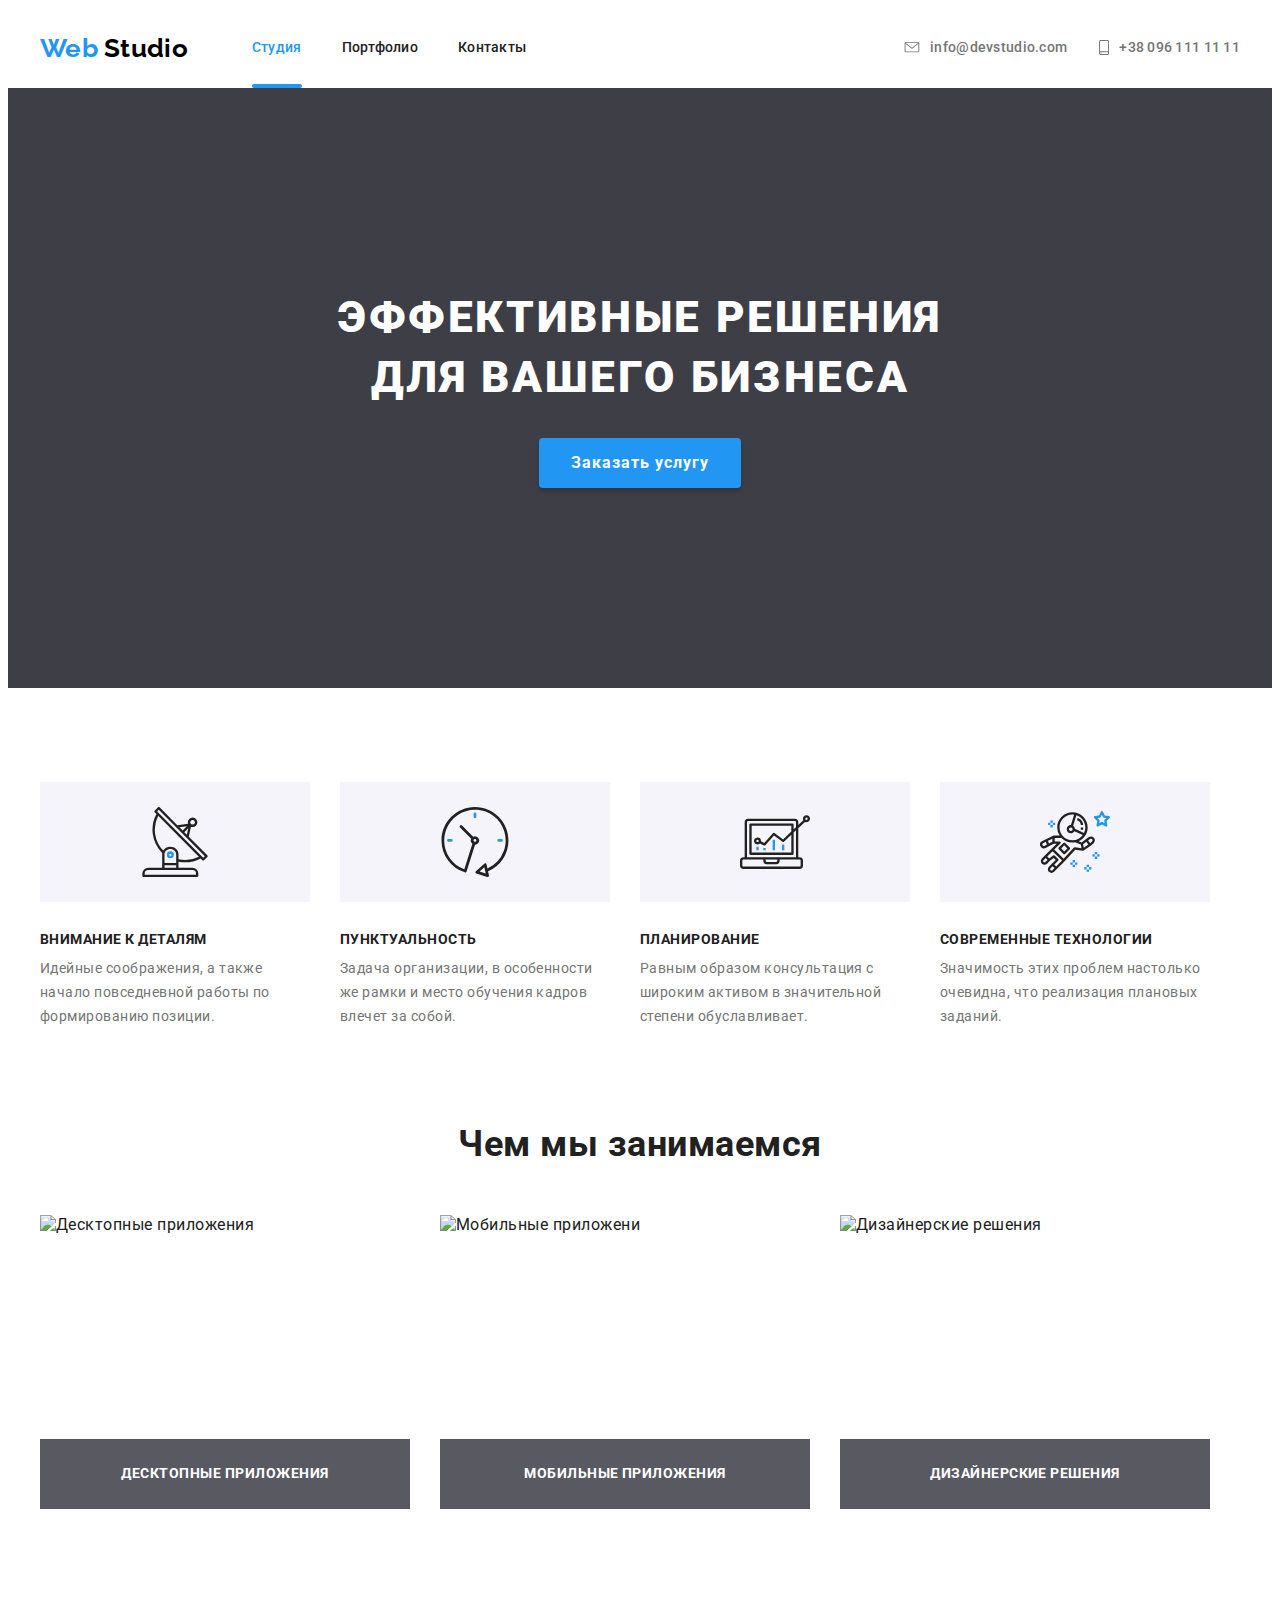
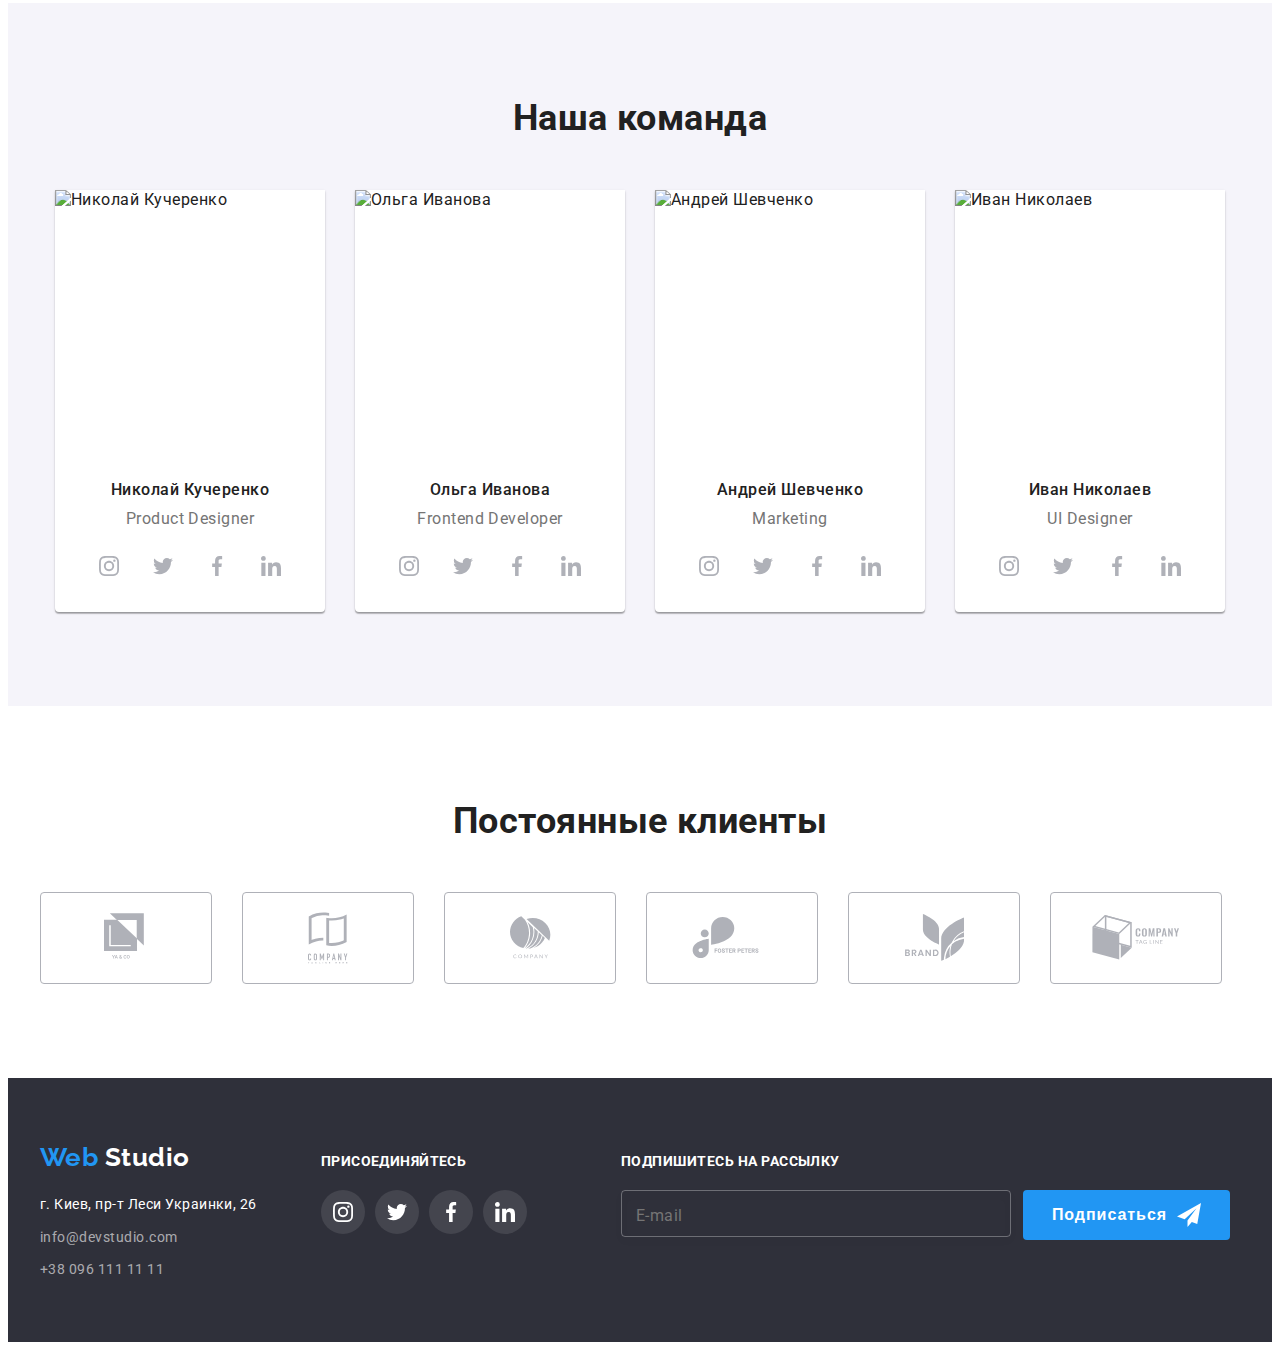
==== commit 2fb6e334: "coming close to last tasks" ====
--- a/index.html
+++ b/index.html
@@ -40,9 +40,18 @@
         <div class="getintouch-header">
           <address class="getintouch-header address">
             <a class="link mail" href="mailto:info@devstudio.com"
-              >info@devstudio.com</a
+              ><svg class="envelope-icon address-icon" width="16" height="11">
+                <use href="./images/icons.svg#envelope"></use>
+              </svg>
+              info@devstudio.com</a
             >
-            <a class="link phone" href="tel:+380961111111">+38 096 111 11 11</a>
+            <a class="link phone" href="tel:+380961111111"
+              ><svg class="phone-icon address-icon" width="10" height="15">
+                <use href="./images/icons.svg#phone"></use>
+              </svg>
+              +38 096 111 11 11</a
+            >
+          </address>
         </div>
       </div>
     </header>
@@ -54,7 +63,9 @@
             Эффективные решения <br />
             для вашего бизнеса
           </h1>
-          <button class="btn" type="button">Заказать услугу</button>
+          <a href="#popup">
+            <button class="btn" type="button">Заказать услугу</button>
+          </a>
         </div>
       </section>
       <!--our advantages-->
@@ -63,6 +74,11 @@
           <h2 class="visuallyhidden">Наши преимущества</h2>
           <ul class="list">
             <li class="advantage-items">
+              <div class="advantage-icon-container">
+                <svg class="advantage-icon" width="70" height="70">
+                  <use href="./images/icons.svg#advantage_1"></use>
+                </svg>
+              </div>
               <h3 class="advantage-header">Внимание к деталям</h3>
               <p class="advantage-text">
                 Идейные соображения, а также начало повседневной работы по
@@ -70,6 +86,11 @@
               </p>
             </li>
             <li class="advantage-items">
+              <div class="advantage-icon-container">
+                <svg class="advantage-icon" width="70" height="70">
+                  <use href="./images/icons.svg#advantage_2"></use>
+                </svg>
+              </div>
               <h3 class="advantage-header">Пунктуальность</h3>
               <p class="advantage-text">
                 Задача организации, в особенности же рамки и место обучения
@@ -77,6 +98,11 @@
               </p>
             </li>
             <li class="advantage-items">
+              <div class="advantage-icon-container">
+                <svg class="advantage-icon" width="70" height="70">
+                  <use href="./images/icons.svg#advantage_3"></use>
+                </svg>
+              </div>
               <h3 class="advantage-header">Планирование</h3>
               <p class="advantage-text">
                 Равным образом консультация с широким активом в значительной
@@ -84,6 +110,11 @@
               </p>
             </li>
             <li class="advantage-items">
+              <div class="advantage-icon-container">
+                <svg class="advantage-icon" width="70" height="70">
+                  <use href="./images/icons.svg#advantage_4"></use>
+                </svg>
+              </div>
               <h3 class="advantage-header">Современные технологии</h3>
               <p class="advantage-text">
                 Значимость этих проблем настолько очевидна, что реализация
@@ -99,7 +130,8 @@
           <h2 class="works-header">Чем мы занимаемся</h2>
           <ul class="list">
             <li class="works-item">
-              <img class="image"
+              <img
+                class="image"
                 src="./images/desktop_apps.jpg"
                 alt="Десктопные приложения"
                 width="370"
@@ -108,7 +140,8 @@
               <h3 class="specialty-header">Десктопные приложения</h3>
             </li>
             <li class="works-item">
-              <img class="image"
+              <img
+                class="image"
                 src="./images/mob_apps.jpg"
                 alt="Мобильные приложени"
                 width="370"
@@ -117,7 +150,8 @@
               <h3 class="specialty-header">Мобильные приложения</h3>
             </li>
             <li class="works-item">
-              <img class="image"
+              <img
+                class="image"
                 src="./images/design_dec.jpg"
                 alt="Дизайнерские решения"
                 width="370"
@@ -147,22 +181,54 @@
               <ul class="list worker-social">
                 <li class="icons">
                   <div class="ig-container icon-container">
-                    <a class="link" href="" aria-label="instagram link"></a>IG
+                    <a
+                      class="link worker-social-link"
+                      href=""
+                      aria-label="instagram link"
+                    >
+                      <svg class="icon" width="20" height="20">
+                        <use href="./images/icons.svg#instagram"></use>
+                      </svg>
+                    </a>
                   </div>
                 </li>
                 <li class="icons">
                   <div class="tw-container icon-container">
-                    <a class="link" href="" aria-label="twitter link"></a>TW
-                  </div> 
+                    <a
+                      class="link worker-social-link"
+                      href=""
+                      aria-label="twitter link"
+                    >
+                      <svg class="icon" width="20" height="20">
+                        <use href="./images/icons.svg#twitter"></use>
+                      </svg>
+                    </a>
+                  </div>
                 </li>
                 <li class="icons">
                   <div class="fb-container icon-container">
-                    <a class="link" href="" aria-label="facebook link"></a>FB
-                  </div>     
+                    <a
+                      class="link worker-social-link"
+                      href=""
+                      aria-label="facebook link"
+                    >
+                      <svg class="icon" width="20" height="20">
+                        <use href="./images/icons.svg#facebook"></use>
+                      </svg>
+                    </a>
+                  </div>
                 </li>
                 <li class="icons">
                   <div class="li-container icon-container">
-                    <a class="link" href="" aria-label="linkedin link"></a>LI
+                    <a
+                      class="link worker-social-link"
+                      href=""
+                      aria-label="linkedin link"
+                    >
+                      <svg class="icon" width="20" height="20">
+                        <use href="./images/icons.svg#linkedin"></use>
+                      </svg>
+                    </a>
                   </div>
                 </li>
               </ul>
@@ -181,22 +247,54 @@
               <ul class="list worker-social">
                 <li class="icons">
                   <div class="ig-container icon-container">
-                    <a class="link" href="" aria-label="instagram link"></a>IG
+                    <a
+                      class="link worker-social-link"
+                      href=""
+                      aria-label="instagram link"
+                    >
+                      <svg class="icon" width="20" height="20">
+                        <use href="./images/icons.svg#instagram"></use>
+                      </svg>
+                    </a>
                   </div>
                 </li>
                 <li class="icons">
                   <div class="tw-container icon-container">
-                    <a class="link" href="" aria-label="twitter link"></a>TW
-                  </div> 
+                    <a
+                      class="link worker-social-link"
+                      href=""
+                      aria-label="twitter link"
+                    >
+                      <svg class="icon" width="20" height="20">
+                        <use href="./images/icons.svg#twitter"></use>
+                      </svg>
+                    </a>
+                  </div>
                 </li>
                 <li class="icons">
                   <div class="fb-container icon-container">
-                    <a class="link" href="" aria-label="facebook link"></a>FB
-                  </div>     
+                    <a
+                      class="link worker-social-link"
+                      href=""
+                      aria-label="facebook link"
+                    >
+                      <svg class="icon" width="20" height="20">
+                        <use href="./images/icons.svg#facebook"></use>
+                      </svg>
+                    </a>
+                  </div>
                 </li>
                 <li class="icons">
                   <div class="li-container icon-container">
-                    <a class="link" href="" aria-label="linkedin link"></a>LI
+                    <a
+                      class="link worker-social-link"
+                      href=""
+                      aria-label="linkedin link"
+                    >
+                      <svg class="icon" width="20" height="20">
+                        <use href="./images/icons.svg#linkedin"></use>
+                      </svg>
+                    </a>
                   </div>
                 </li>
               </ul>
@@ -215,22 +313,54 @@
               <ul class="list worker-social">
                 <li class="icons">
                   <div class="ig-container icon-container">
-                    <a class="link" href="" aria-label="instagram link"></a>IG
+                    <a
+                      class="link worker-social-link"
+                      href=""
+                      aria-label="instagram link"
+                    >
+                      <svg class="icon" width="20" height="20">
+                        <use href="./images/icons.svg#instagram"></use>
+                      </svg>
+                    </a>
                   </div>
                 </li>
                 <li class="icons">
                   <div class="tw-container icon-container">
-                    <a class="link" href="" aria-label="twitter link"></a>TW
-                  </div> 
+                    <a
+                      class="link worker-social-link"
+                      href=""
+                      aria-label="twitter link"
+                    >
+                      <svg class="icon" width="20" height="20">
+                        <use href="./images/icons.svg#twitter"></use>
+                      </svg>
+                    </a>
+                  </div>
                 </li>
                 <li class="icons">
                   <div class="fb-container icon-container">
-                    <a class="link" href="" aria-label="facebook link"></a>FB
-                  </div>     
+                    <a
+                      class="link worker-social-link"
+                      href=""
+                      aria-label="facebook link"
+                    >
+                      <svg class="icon" width="20" height="20">
+                        <use href="./images/icons.svg#facebook"></use>
+                      </svg>
+                    </a>
+                  </div>
                 </li>
                 <li class="icons">
                   <div class="li-container icon-container">
-                    <a class="link" href="" aria-label="linkedin link"></a>LI
+                    <a
+                      class="link worker-social-link"
+                      href=""
+                      aria-label="linkedin link"
+                    >
+                      <svg class="icon" width="20" height="20">
+                        <use href="./images/icons.svg#linkedin"></use>
+                      </svg>
+                    </a>
                   </div>
                 </li>
               </ul>
@@ -249,22 +379,54 @@
               <ul class="list worker-social">
                 <li class="icons">
                   <div class="ig-container icon-container">
-                    <a class="link" href="" aria-label="instagram link"></a>IG
+                    <a
+                      class="link worker-social-link"
+                      href=""
+                      aria-label="instagram link"
+                    >
+                      <svg class="icon" width="20" height="20">
+                        <use href="./images/icons.svg#instagram"></use>
+                      </svg>
+                    </a>
                   </div>
                 </li>
                 <li class="icons">
                   <div class="tw-container icon-container">
-                    <a class="link" href="" aria-label="twitter link"></a>TW
-                  </div> 
+                    <a
+                      class="link worker-social-link"
+                      href=""
+                      aria-label="twitter link"
+                    >
+                      <svg class="icon" width="20" height="20">
+                        <use href="./images/icons.svg#twitter"></use>
+                      </svg>
+                    </a>
+                  </div>
                 </li>
                 <li class="icons">
                   <div class="fb-container icon-container">
-                    <a class="link" href="" aria-label="facebook link"></a>FB
-                  </div>     
+                    <a
+                      class="link worker-social-link"
+                      href=""
+                      aria-label="facebook link"
+                    >
+                      <svg class="icon" width="20" height="20">
+                        <use href="./images/icons.svg#facebook"></use>
+                      </svg>
+                    </a>
+                  </div>
                 </li>
                 <li class="icons">
                   <div class="li-container icon-container">
-                    <a class="link" href="" aria-label="linkedin link"></a>LI
+                    <a
+                      class="link worker-social-link"
+                      href=""
+                      aria-label="linkedin link"
+                    >
+                      <svg class="icon" width="20" height="20">
+                        <use href="./images/icons.svg#linkedin"></use>
+                      </svg>
+                    </a>
                   </div>
                 </li>
               </ul>
@@ -277,59 +439,47 @@
         <div class="customers-container container">
           <h2 class="customers-header">Постоянные клиенты</h2>
           <ul class="list">
-            <li class="customers-icons">
-              <a class="link" href=""></a>
-              <img
-                src="./images/logo_1.svg"
-                alt="Лого компании 1"
-                width="170"
-                height="90"
-              />
-            </li>
-            <li class="customers-icons">
-              <a class="link" href=""></a
-              ><img
-                src="./images/logo_2.svg"
-                alt="Лого компании 2"
-                width="170"
-                height="90"
-              />
-            </li>
-            <li class="customers-icons">
-              <a class="link" href=""></a
-              ><img
-                src="./images/logo_3.svg"
-                alt="Лого компании 3"
-                width="170"
-                height="90"
-              />
-            </li>
-            <li class="customers-icons">
-              <a class="link" href=""></a
-              ><img
-                src="./images/logo_4.svg"
-                alt="Лого компании 4"
-                width="170"
-                height="90"
-              />
-            </li>
-            <li class="customers-icons">
-              <a class="link" href=""></a
-              ><img
-                src="./images/logo_5.svg"
-                alt="Лого компании 5"
-                width="170"
-                height="90"
-              />
-            </li>
-            <li class="customers-icons">
-              <a class="link" href=""></a
-              ><img
-                src="./images/logo_6.svg"
-                alt="Лого компании 6"
-                width="170"
-                height="90"
-              />
+            <li class="customers-item">
+              <a class="link" href="">
+                <svg class="company-icon" width="44" height="49">
+                  <use href="./images/icons.svg#company_1"></use>
+                </svg>
+              </a>
+            </li>
+            <li class="customers-item">
+              <a class="link" href="">
+                <svg class="company-icon" width="40" height="52">
+                  <use href="./images/icons.svg#company_2"></use>
+                </svg>
+              </a>
+            </li>
+            <li class="customers-item">
+              <a class="link" href="">
+                <svg class="company-icon" width="41" height="43">
+                  <use href="./images/icons.svg#company_3"></use>
+                </svg>
+              </a>
+            </li>
+            <li class="customers-item">
+              <a class="link" href="">
+                <svg class="company-icon" width="80" height="42">
+                  <use href="./images/icons.svg#company_4"></use>
+                </svg>
+              </a>
+            </li>
+            <li class="customers-item">
+              <a class="link" href="">
+                <svg class="company-icon" width="59" height="47">
+                  <use href="./images/icons.svg#company_5"></use>
+                </svg>
+              </a>
+            </li>
+            <li class="customers-item">
+              <a class="link" href="">
+                <svg class="company-icon" width="88" height="45">
+                  <use href="./images/icons.svg#company_6"></use>
+                </svg>
+              </a>
             </li>
           </ul>
         </div>
@@ -352,10 +502,10 @@
                 href="https://goo.gl/maps/uQs3DXEoR85Xu31o8"
                 >г. Киев, пр-т Леси Украинки, 26</a
               >
-              <a class="mail link" href="mailto:info@devstudio.com"
+              <a class="footer-mail link" href="mailto:info@devstudio.com"
                 >info@devstudio.com</a
               >
-              <a class="phone link" href="tel:+380961111111"
+              <a class="footer-phone link" href="tel:+380961111111"
                 >+38 096 111 11 11</a
               >
             </address>
@@ -366,34 +516,121 @@
           <b class="socialize-text">присоединяйтесь</b>
           <ul class="footer-social list">
             <li class="footer-social-item">
-              <div class="footer-icon-container icon-container">
-                <a class="link" href="" aria-label="instagram link"></a>
-              IG
-              </div>
-              </li>
+              <div class="footer-icon icon-container">
+                <a class="link" href="" aria-label="instagram link">
+                  <svg class="icon" width="20" height="20">
+                    <use href="./images/icons.svg#instagram"></use>
+                  </svg>
+                </a>
+              </div>
+            </li>
             <li class="footer-social-item">
-              <div class="footer-icon-container icon-container">
-                <a class="link" href="" aria-label="twitter link"></a>
-              TW
-              </div>
-            </li>
-            <li class="footer-social-item ">
-              <div class="footer-icon-container icon-container"><a class="link" href="" aria-label="facebook link"></a>
-              FB
-            </div>
-            </li>
-            <li class="footer-social-item ">
-              <div class="footer-icon-container icon-container"><a class="link" href="" aria-label="linkedin link"></a>
-              LI
-            </div>
-              </li>
+              <div class="footer-icon icon-container">
+                <a class="link" href="" aria-label="twitter link">
+                  <svg class="icon" width="20" height="20">
+                    <use href="./images/icons.svg#twitter"></use>
+                  </svg>
+                </a>
+              </div>
+            </li>
+            <li class="footer-social-item">
+              <div class="footer-icon icon-container">
+                <a class="link" href="" aria-label="facebook link">
+                  <svg class="icon" width="20" height="20">
+                    <use href="./images/icons.svg#facebook"></use>
+                  </svg>
+                </a>
+              </div>
+            </li>
+            <li class="footer-social-item">
+              <div class="footer-icon icon-container">
+                <a class="link" href="" aria-label="linkedin link">
+                  <svg class="icon" width="20" height="20">
+                    <use href="./images/icons.svg#linkedin"></use>
+                  </svg>
+                </a>
+              </div>
+            </li>
           </ul>
         </div>
         <!-- subscribe -->
         <div class="subscribe-container">
           <b class="text">Подпишитесь на рассылку</b>
+          <form class="subscribe-form" action="">
+            <div class="subscribe-container-form">
+              <input
+                class="subscribe-field"
+                type="email"
+                name="email-form"
+                id="email-form"
+                placeholder=" "
+                required
+              />
+              <label class="subscribe-ph" for="email-form">E-mail</label>
+            </div>
+            <button class="subscribe-button" type="submit">
+              <span class="subscribe-claim">Подписаться</span>
+              <svg class="subscribe-icon" width="24" height="24">
+                <use href="./images/icons.svg#send_plane"></use>
+              </svg>
+            </button>
+          </form>
         </div>
       </div>
     </footer>
+    <div class="order-popup">
+        <form class="order-popup-window" action="">
+          <b class="popup-call">Оставьте свои данные, мы вам перезвоним</b>
+          <div class="popup-name popup-line">
+            <input class="popup-input" type="name" placeholder=" " required />
+            <label class="popup-label name" for="name">Имя</label>
+            <svg class="popup-icon" width="12" height="12">
+              <use href="./images/icons.svg#person_form"></use>
+            </svg>
+          </div>
+          <div class="popup-tel popup-line">
+            <input class="popup-input" type="tel" placeholder=" " required />
+            <label class="popup-label tel" for="tel">Телефон</label>
+            <svg class="popup-icon" width="12" height="12">
+              <use href="./images/icons.svg#tel_form"></use>
+            </svg>
+          </div>
+          <div class="pop-up-email popup-line">
+            <input class="popup-input" type="email" placeholder=" " required />
+            <label class="popup-label email" for="email">Почта</label>
+            <svg class="popup-icon" width="12" height="12">
+              <use href="./images/icons.svg#envelope_form"></use>
+            </svg>
+          </div>
+          <textarea
+            class="popup-commentary popup-input"
+            name="commentary"
+            id="commentary"
+            cols="30"
+            rows="10"
+            placeholder="Комментарий"
+          ></textarea>
+            <label class="popup-agreement">
+                <input
+                class="checkbox visuallyhidden"
+                type="checkbox"
+                name="order-checkbox"
+              />
+              <span class="custom-checkbox">
+                <svg class="checkmark-icon" width="14" height="10" >
+              <use href="./images/icons.svg#checkmark"></use>
+            </svg>
+              </span>
+              <span class="popup-agreement-text">Соглашаюсь с рассылкой и принимаю <a href="">Условия договора</a></span>
+            </label>
+          <div class="order-button-container">
+            <button class="order-send-button btn" type="submit">
+              Отправить
+            </button>
+          </div>
+        </form>
+      </div>
+    </div>
+     <script src="./js/modal.js"></script>
   </body>
 </html>
--- a/css/styles.css
+++ b/css/styles.css
@@ -11,7 +11,7 @@
 
 /* general properties */
 body {
-  background-color: var(--main-wthie-color);
+  background-color: var(--main-white-color);
   color: var(--primary-text-color);
   font-family: 'Roboto', sans-serif;
   font-weight: 400;
@@ -71,12 +71,18 @@
 /* header */
 
 .header {
+  /* position: fixed;
+  top: 0;
+  left: 50%; */
+
   font-weight: 500;
   font-size: 14px;
   line-height: 1.14;
   letter-spacing: 0.02em;
 
-  /* border: 1px #043454 solid; */
+  background-color: #ffffff;
+
+  z-index: 999;
 }
 
 .header-nav-linklist {
@@ -118,6 +124,7 @@
   padding: 32px 0px;
 
   color: inherit;
+  transition: color 250ms cubic-bezier(0.4, 0, 0.2, 1);
 }
 
 .nav-linklist-item:not(:last-child) {
@@ -126,6 +133,7 @@
 
 .getintouch-header {
   display: flex;
+  align-items: center;
   margin-left: auto;
 }
 
@@ -135,24 +143,57 @@
   color: var(--secondary-text-color);
   font-weight: 500;
   font-size: 14px;
-  line-height: 16px;
+  line-height: 1.14;
   letter-spacing: 0.02em;
-}
-
-.getintouch-header .phone {
+
+  transition: color 250ms cubic-bezier(0.4, 0, 0.2, 1);
+}
+
+.getintouch-header > a {
+  display: flex;
+  align-items: center;
+}
+
+.link.phone {
   margin-left: 32px;
 }
 
-.web-word,
-.nav-linklist-item:hover,
-.nav-linklist-item:focus,
+.address-icon {
+  fill: var(--secondary-text-color);
+  margin-right: 10px;
+  vertical-align: baseline;
+  transition: fill 250ms cubic-bezier(0.4, 0, 0.2, 1);
+}
+
+.link.mail:hover .envelope-icon,
+.link.mail:focus .envelope-icon,
+.link.phone:hover .phone-icon,
+.link.phone:focus .phone-icon {
+  fill: var(--accent-color);
+}
+
+.nav-linklist-item .link:hover,
+.nav-linklist-item .link:focus,
 .getintouch-header .link:hover,
 .getintouch-header .link:focus {
   color: var(--accent-color);
 }
 
-.nav-linklist-item .link.current {
+.nav-linklist-item .current {
+  padding-bottom: 0;
   color: var(--accent-color);
+}
+
+.current::after {
+  content: '';
+  display: block;
+  margin-right: auto;
+  margin-left: auto;
+  width: 100%;
+  height: 4px;
+  border-radius: 2px;
+  margin-top: 28px;
+  background-color: var(--accent-color);
 }
 
 /* main */
@@ -162,8 +203,16 @@
   padding-top: 200px;
   padding-bottom: 200px;
   text-align: center;
+  max-width: 1600px;
+  margin-left: auto;
+  margin-right: auto;
+
+  background-image: linear-gradient(
+      rgba(47, 48, 58, 0.8),
+      rgba(47, 48, 58, 0.8)
+    ),
+    url(../images/header_img.jpg);
   background-color: var(--secondary-text-color);
-  /* border: 1px solid #000000; */
 }
 
 .hero-header {
@@ -176,11 +225,8 @@
   color: #ffffff;
 }
 
-.hero .btn {
-  display: inline-block;
+.btn {
   min-width: 200px;
-  margin-right: auto;
-  margin-left: auto;
   padding: 10px 32px;
 
   font-family: inherit;
@@ -190,10 +236,19 @@
   letter-spacing: 0.06em;
   color: var(--main-white-color);
   background: var(--accent-color);
+  cursor: pointer;
+  text-decoration: none;
 
   border: none;
   box-shadow: 0px 4px 4px rgba(0, 0, 0, 0.15);
   border-radius: 4px;
+  outline: none;
+
+  transition: background-color 250ms cubic-bezier(0.4, 0, 0.2, 1);
+}
+
+.btn:hover {
+  background-color: #188ce8;
 }
 
 /* advantages */
@@ -212,8 +267,16 @@
   margin-right: 30px;
 }
 
-.advantage-items:last-child {
-  margin-right: 0px;
+.advantage-icon-container {
+  display: flex;
+  justify-content: center;
+  align-items: center;
+
+  width: 270px;
+  height: 120px;
+  margin-bottom: 30px;
+
+  background-color: var(--secondary-background-color);
 }
 
 .advantage-header {
@@ -233,14 +296,28 @@
 
 /* what we do  */
 
+.works-item {
+  position: relative;
+
+  overflow: hidden;
+}
+
 .specialty-header {
-  text-align: center;
+  display: flex;
+  align-items: center;
+  justify-content: center;
+  position: absolute;
+  bottom: 0;
+  padding-top: 27px;
+  padding-bottom: 27px;
+  width: 100%;
+
   font-weight: 700;
   font-size: 14px;
   line-height: 1.14;
   text-transform: uppercase;
   color: var(--main-white-color);
-  background-color: var(--primary-text-color);
+  background-color: rgba(47, 48, 58, 0.8);
 }
 
 .works-section {
@@ -250,6 +327,7 @@
 
 .works-header {
   margin-bottom: 50px;
+
   font-weight: 700;
   font-size: 36px;
   line-height: 1.17;
@@ -276,6 +354,7 @@
 
 .team-header {
   margin-bottom: 50px;
+
   font-weight: 700;
   font-size: 36px;
   line-height: 1.17;
@@ -285,6 +364,13 @@
 .team-section .list {
   display: flex;
   justify-content: center;
+}
+
+.worker {
+  box-shadow: 0px 2px 1px rgba(0, 0, 0, 0.2), 0px 1px 1px rgba(0, 0, 0, 0.14),
+    0px 1px 3px rgba(0, 0, 0, 0.12);
+  border-radius: 0px 0px 4px 4px;
+  background-color: var(--main-white-color);
 }
 
 .worker:not(:last-child) {
@@ -318,8 +404,39 @@
 }
 
 .icon-container {
+  display: flex;
+  justify-content: center;
+  align-items: center;
   width: 44px;
+  height: 44px;
+  border-radius: 50%;
+  overflow: hidden;
+}
+
+.icon-container .link {
   padding: 12px 12px;
+
+  transition: background-color 250ms cubic-bezier(0.4, 0, 0.2, 1),
+    fill 250ms cubic-bezier(0.4, 0, 0.2, 1);
+}
+
+.icon-container .link:hover,
+.icon-container .link:focus {
+  background-color: var(--accent-color);
+}
+
+.worker-social-link .icon {
+  display: block;
+  fill: var(--icons-main-color);
+}
+
+.link .icon {
+  transition: fill 250ms cubic-bezier(0.4, 0, 0.2, 1);
+}
+
+.icon-container .link:hover .icon,
+.icon-container .link:focus .icon {
+  fill: white;
 }
 
 .worker-social .icons:not(:last-child) {
@@ -345,12 +462,45 @@
   text-align: center;
 }
 
-.customers-icons {
+.customers-item {
+  display: flex;
+  width: 170px;
+  height: 90px;
   margin-right: 30px;
-}
-
-.customers-icons:last-child {
+
+  border: 1px solid var(--icons-main-color);
+  border-radius: 4px;
+
+  transition: border-color 250ms cubic-bezier(0.4, 0, 0.2, 1);
+}
+
+.customers-item:last-child {
   margin-right: 0px;
+}
+
+.customers-item .link {
+  display: flex;
+  justify-content: center;
+  align-items: center;
+  width: 100%;
+}
+
+.company-icon {
+  fill: var(--icons-main-color);
+
+  transition: fill 250ms cubic-bezier(0.4, 0, 0.2, 1);
+}
+
+.customers-item:hover,
+.customers-item:focus {
+  border-color: var(--accent-color);
+}
+
+.customers-item .link:hover .company-icon,
+.customers-item .link:focus .company-icon,
+.customers-item:hover .company-icon,
+.customers-item:focus .company-icon {
+  fill: var(--accent-color);
 }
 
 /* FOOTER */
@@ -382,17 +532,19 @@
 
 .getintouch-address .link {
   margin-bottom: 9px;
+
+  transition: color 250ms cubic-bezier(0.4, 0, 0.2, 1);
 }
 
 .getintouch-address > .address {
   color: var(--main-white-color);
 }
 
-.getintouch-address > .mail {
+.getintouch-address > .footer-mail {
   color: inherit;
 }
 
-.getintouch-address > .phone {
+.getintouch-address > .footer-phone {
   margin-bottom: 0;
   color: inherit;
 }
@@ -423,18 +575,267 @@
   color: var(--secondary-text-color);
 }
 
+.footer-social-item .footer-icon {
+  background-color: rgba(255, 255, 255, 0.1);
+}
+
+.footer-icon .icon {
+  display: block;
+  fill: var(--main-white-color);
+}
+
 .footer-social-item:not(:last-child) {
   margin-right: 10px;
 }
 
 .subscribe-container > .text {
   display: block;
+  margin-bottom: 20px;
 
   font-weight: 700;
   font-size: 14px;
   line-height: 1.14;
   text-transform: uppercase;
   color: var(--main-white-color);
+}
+
+.subscribe-form {
+  display: flex;
+}
+
+.subscribe-container-form {
+  position: relative;
+}
+
+.subscribe-field {
+  width: 358px;
+  padding: 15px;
+  margin-right: 12px;
+
+  color: var(--main-white-color);
+  background-color: transparent;
+  border: 1px solid rgba(255, 255, 255, 0.3);
+  filter: drop-shadow(0px 4px 4px rgba(0, 0, 0, 0.15));
+  border-radius: 4px;
+
+  outline: none;
+
+  transition: border-color 250ms cubic-bezier(0.4, 0, 0.2, 1);
+}
+
+.subscribe-field:focus {
+  border-color: var(--accent-color);
+}
+
+.subscribe-ph {
+  position: absolute;
+  top: 50%;
+  left: 15px;
+  transform: translateY(-50%);
+  color: var(--secondary-text-color);
+
+  pointer-events: none;
+
+  transition: transform 250ms cubic-bezier(0.4, 0, 0.2, 1),
+    color 250ms cubic-bezier(0.4, 0, 0.2, 1);
+}
+
+.subscribe-field:focus + .subscribe-ph,
+.subscribe-field:not(:placeholder-shown) + .subscribe-ph {
+  transform: translate(-165%, -50%);
+  color: var(--main-white-color);
+}
+
+.subscribe-button {
+  display: flex;
+  justify-content: center;
+  align-items: center;
+  min-width: 200px;
+  padding: 10px 29px;
+
+  font-weight: 700;
+  font-size: 16px;
+  line-height: 1.87;
+  letter-spacing: 0.06em;
+  color: var(--main-white-color);
+
+  background-color: var(--accent-color);
+  border-radius: 4px;
+  border: none;
+  outline: none;
+  cursor: pointer;
+
+  transition: background-color 250ms cubic-bezier(0.4, 0, 0.2, 1);
+}
+
+.subscribe-button:hover,
+.subscribe-button:focus {
+  background-color: #188ce8;
+}
+
+.subscribe-claim {
+  margin-right: 10px;
+}
+
+.subscribe-icon {
+  display: block;
+  fill: var(--main-white-color);
+}
+
+.order-popup {
+  display: flex;
+  justify-content: center;
+  align-items: center;
+  position: fixed;
+  top: 0;
+  left: 0;
+  width: 100%;
+  min-height: 100%;
+  background-color: rgba(0, 0, 0, 0.2);
+
+  visibility: hidden;
+  opacity: 0;
+}
+
+.order-popup-window {
+  max-width: 528px;
+  display: flex;
+  flex-direction: column;
+  padding: 72px 40px 8px 40px;
+
+  background-color: var(--main-white-color);
+  box-shadow: 0px 1px 3px rgba(0, 0, 0, 0.12), 0px 1px 1px rgba(0, 0, 0, 0.14),
+    0px 2px 1px rgba(0, 0, 0, 0.2);
+  border-radius: 4px;
+}
+
+.popup-call {
+  margin-bottom: 30px;
+
+  font-weight: 700;
+  font-size: 20px;
+  line-height: 1.15;
+  letter-spacing: 0.03em;
+  text-align: center;
+}
+
+.popup-line {
+  position: relative;
+  margin-bottom: 28px;
+  line-height: 1.14;
+  letter-spacing: 0.01em;
+  color: var(--secondary-text-color);
+}
+
+.popup-icon {
+  position: absolute;
+  top: 50%;
+  left: 16px;
+  transform: translateY(-50%);
+
+  transition: fill 250ms cubic-bezier(0.4, 0, 0.2, 1);
+}
+
+.popup-input {
+  display: block;
+  width: 100%;
+  padding: 12px 42px;
+
+  border: 1px solid rgba(33, 33, 33, 0.2);
+  border-radius: 4px;
+  outline: none;
+  transition: border-color 250ms cubic-bezier(0.4, 0, 0.2, 1);
+}
+
+.popup-input:focus ~ .popup-icon,
+.popup-input:not(:placeholder-shown) ~ .popup-icon {
+  fill: var(--accent-color);
+}
+
+.popup-input:focus,
+.popup-input:not(:placeholder-shown) {
+  border-color: var(--accent-color);
+}
+
+.popup-label {
+  transform-origin: top left;
+  position: absolute;
+  top: 50%;
+  left: 42px;
+  transform: translateY(-50%);
+
+  pointer-events: none;
+
+  transition: font-size 250ms cubic-bezier(0.4, 0, 0.2, 1),
+    transform 250ms cubic-bezier(0.4, 0, 0.2, 1);
+}
+
+.popup-input:focus + .popup-label,
+.popup-input:not(:placeholder-shown) + .popup-label {
+  font-size: 12px;
+  color: var(--accent-color);
+}
+
+.popup-input:focus + .popup-label.name,
+.popup-input:not(:placeholder-shown) + .popup-label.name {
+  transform: translate(-114%, -300%);
+}
+
+.popup-input:focus + .popup-label.tel,
+.popup-input:not(:placeholder-shown) + .popup-label.tel {
+  transform: translate(-55%, -300%);
+}
+
+.popup-input:focus + .popup-label.email,
+.popup-input:not(:placeholder-shown) + .popup-label.email {
+  transform: translate(-80%, -300%);
+}
+
+.popup-commentary {
+  padding-left: 16px;
+  margin-bottom: 20px;
+
+  resize: none;
+}
+
+.popup-agreement {
+  display: flex;
+  align-items: center;
+
+  margin-bottom: 30px;
+
+  font-size: 14px;
+  line-height: 1.71;
+  color: var(--secondary-text-color);
+}
+
+.custom-checkbox {
+  display: flex;
+  align-items: center;
+  justify-content: center;
+  width: 16px;
+  height: 16px;
+  margin-right: 7px;
+
+  border: 1px solid #212121;
+  border-radius: 2px;
+  fill: none;
+
+  overflow: hidden;
+}
+
+.checkmark-icon {
+  display: block;
+}
+
+.checkbox:checked + .custom-checkbox {
+  background-color: var(--accent-color);
+  fill: var(--main-white-color);
+  border-color: var(--accent-color);
+}
+
+.order-button-container {
+  text-align: center;
 }
 
 /* PORTFOLIO PAGE  */
@@ -466,6 +867,10 @@
 
   border: none;
   border-radius: 4px;
+
+  cursor: pointer;
+  transition: color 250ms cubic-bezier(0.4, 0, 0.2, 1),
+    background 250ms cubic-bezier(0.4, 0, 0.2, 1);
 }
 
 .filter-section-btn:hover,
@@ -496,6 +901,19 @@
 
   border: 1px solid #eeeeee;
   border-top: none;
+  border-bottom-left-radius: 5px;
+  border-bottom-right-radius: 5px;
+  overflow: hidden;
+}
+
+.projects-item .link {
+  transition: box-shadow 250ms cubic-bezier(0.4, 0, 0.2, 1);
+}
+
+.projects-item .link:hover,
+.projects-item .link:focus {
+  box-shadow: 1px 4px 6px rgba(0, 0, 0, 0.16), 0px 4px 4px rgba(0, 0, 0, 0.06),
+    0px 1px 1px rgba(0, 0, 0, 0.12);
   border-bottom-left-radius: 5px;
   border-bottom-right-radius: 5px;
 }
@@ -520,20 +938,46 @@
   line-height: 2;
   letter-spacing: 0.06em;
   color: var(--primary-text-color);
+
+  transition: color 250ms cubic-bezier(0.4, 0, 0.2, 1);
 }
 
 .projects-type {
   font-size: 16px;
   line-height: 1.87;
   color: #757575;
+
+  transition: color 250ms cubic-bezier(0.4, 0, 0.2, 1);
+}
+
+.projects-overlay {
+  position: relative;
+
+  overflow: hidden;
 }
 
 .projects-description {
-  display: none;
+  position: absolute;
+  left: 0;
+  top: 0;
+  padding: 63px 24px;
+  height: 100%;
+  width: 100%;
+
   font-size: 18px;
   line-height: 1.56;
   color: var(--main-white-color);
   background-color: var(--accent-color);
+
+  opacity: 0.9;
+
+  transform: translateY(100%);
+  transition: transform 250ms cubic-bezier(0.4, 0, 0.2, 1);
+}
+
+.projects-item .link:hover .projects-description,
+.projects-item .link:focus .projects-description {
+  transform: translateY(0);
 }
 
 .projects-header:hover,
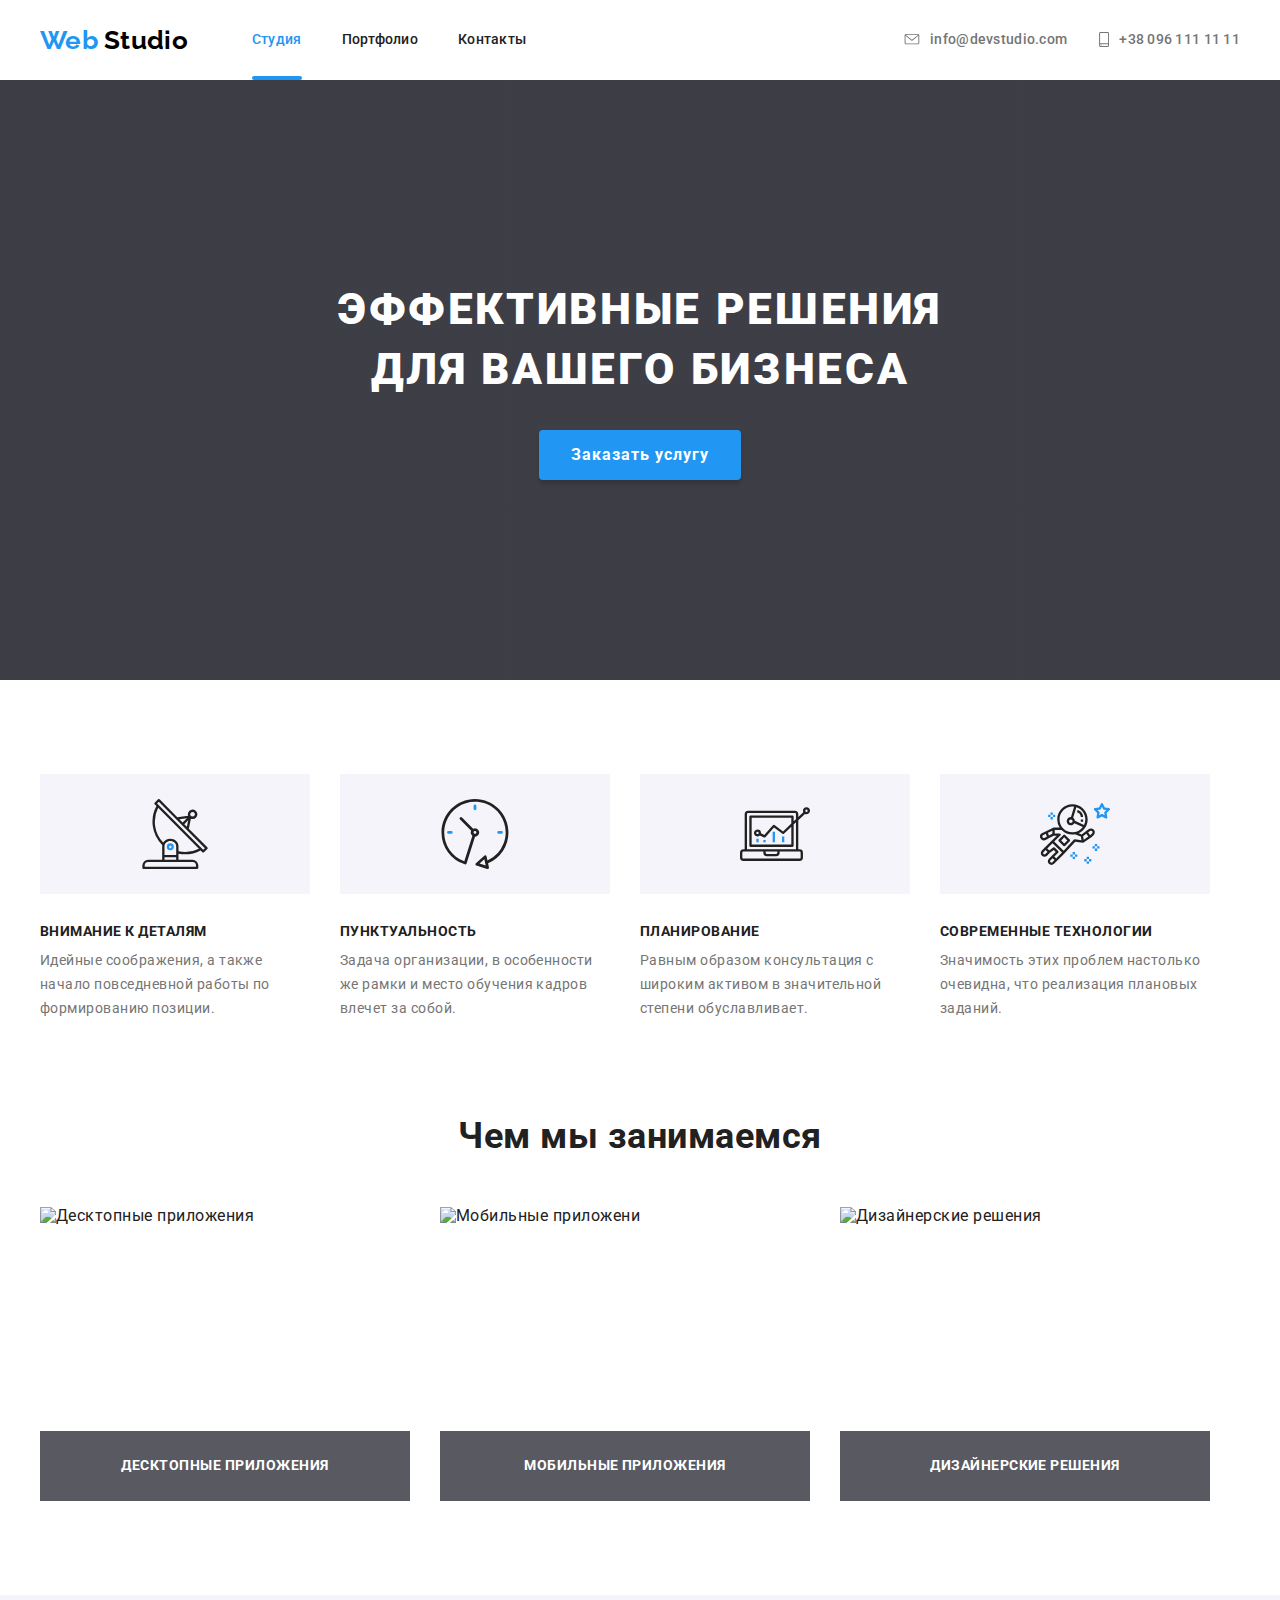
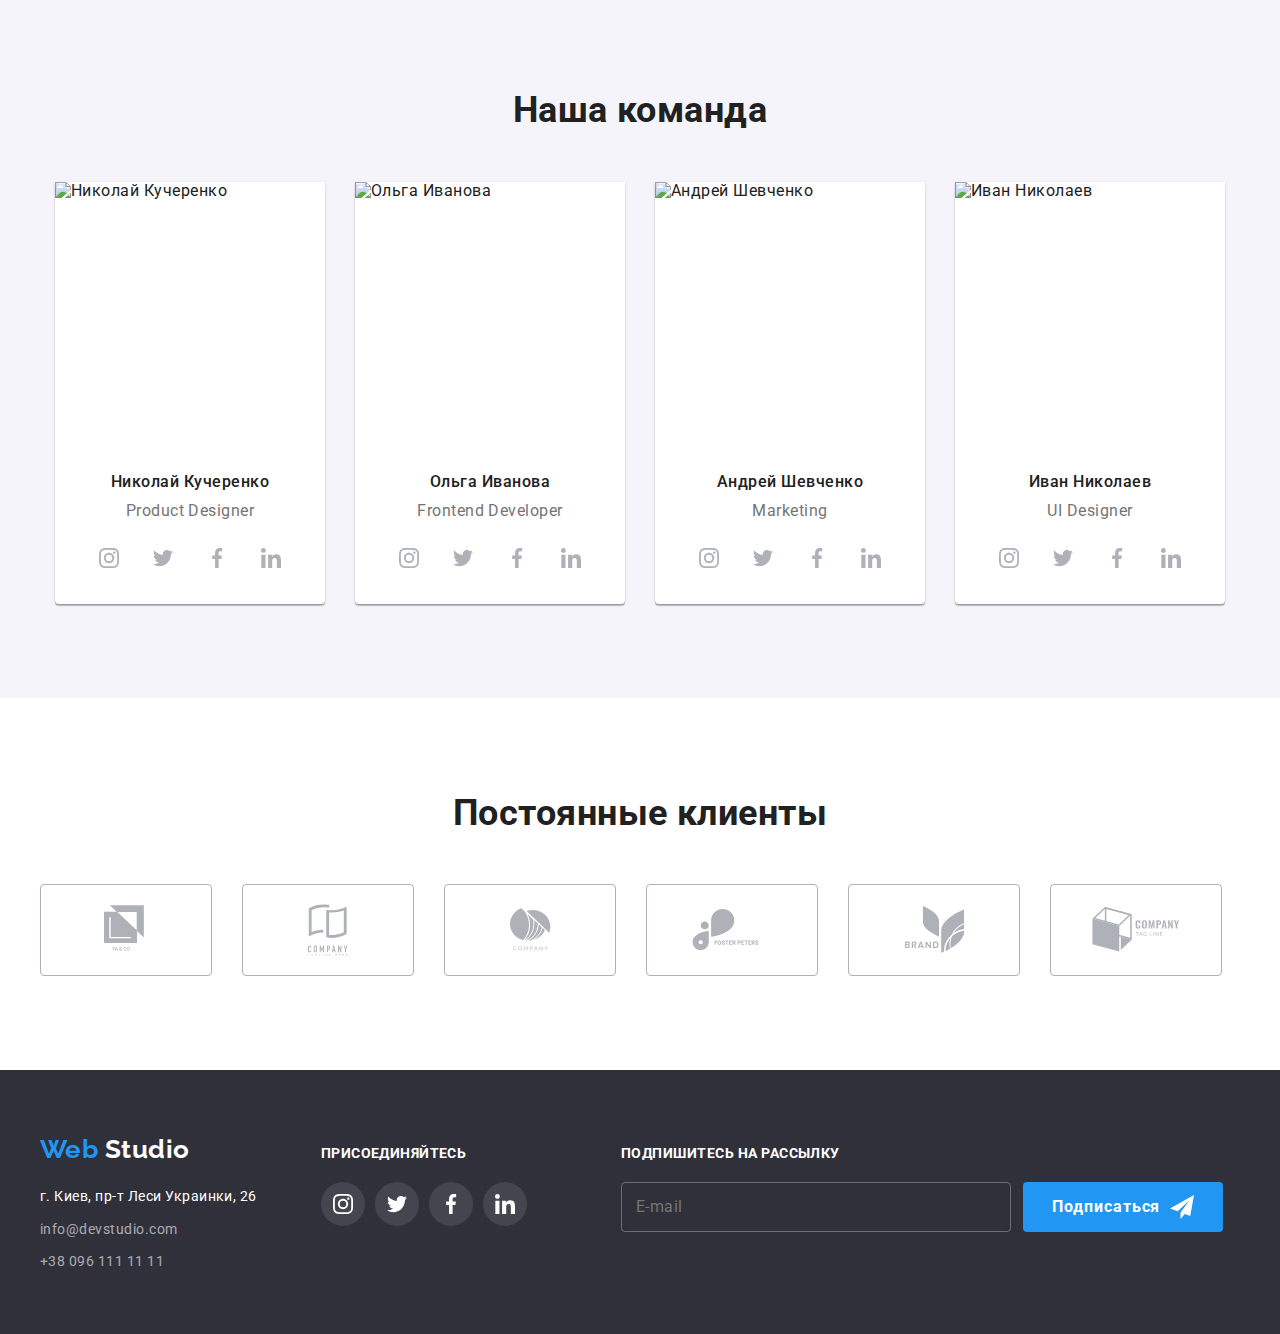
==== commit fda0079e: "begins sass compilation" ====
--- a/index.html
+++ b/index.html
@@ -8,7 +8,7 @@
       rel="stylesheet"
       href="https://unpkg.com/modern-normalize@0.7.0/modern-normalize.css"
     />
-    <link rel="stylesheet" href="./css/styles.css" />
+    <link rel="stylesheet" href="./css/main.min.css" />
     <link
       href="https://fonts.googleapis.com/css2?family=Raleway:wght@700&family=Roboto:wght@400;500;700;900&display=swap"
       rel="stylesheet"
@@ -63,9 +63,9 @@
             Эффективные решения <br />
             для вашего бизнеса
           </h1>
-          <a href="#popup">
-            <button class="btn" type="button">Заказать услугу</button>
-          </a>
+          <button class="btn" type="button" data-modal-open>
+            Заказать услугу
+          </button>
         </div>
       </section>
       <!--our advantages-->
@@ -556,17 +556,17 @@
         <!-- subscribe -->
         <div class="subscribe-container">
           <b class="text">Подпишитесь на рассылку</b>
-          <form class="subscribe-form" action="">
+          <form class="subscribe-form">
             <div class="subscribe-container-form">
               <input
                 class="subscribe-field"
                 type="email"
                 name="email-form"
-                id="email-form"
+                id="subscribe-email"
                 placeholder=" "
                 required
               />
-              <label class="subscribe-ph" for="email-form">E-mail</label>
+              <label class="subscribe-ph" for="subscribe-email">E-mail</label>
             </div>
             <button class="subscribe-button" type="submit">
               <span class="subscribe-claim">Подписаться</span>
@@ -578,59 +578,84 @@
         </div>
       </div>
     </footer>
-    <div class="order-popup">
-        <form class="order-popup-window" action="">
-          <b class="popup-call">Оставьте свои данные, мы вам перезвоним</b>
-          <div class="popup-name popup-line">
-            <input class="popup-input" type="name" placeholder=" " required />
-            <label class="popup-label name" for="name">Имя</label>
-            <svg class="popup-icon" width="12" height="12">
-              <use href="./images/icons.svg#person_form"></use>
-            </svg>
-          </div>
-          <div class="popup-tel popup-line">
-            <input class="popup-input" type="tel" placeholder=" " required />
-            <label class="popup-label tel" for="tel">Телефон</label>
-            <svg class="popup-icon" width="12" height="12">
-              <use href="./images/icons.svg#tel_form"></use>
-            </svg>
-          </div>
-          <div class="pop-up-email popup-line">
-            <input class="popup-input" type="email" placeholder=" " required />
-            <label class="popup-label email" for="email">Почта</label>
-            <svg class="popup-icon" width="12" height="12">
-              <use href="./images/icons.svg#envelope_form"></use>
-            </svg>
-          </div>
+    <div class="order-popup is-hidden modal-window" data-modal>
+      <form class="order-popup-window">
+        <b class="popup-call">Оставьте свои данные, мы вам перезвоним</b>
+        <div class="popup-name popup-line">
+          <input
+            class="popup-input"
+            type="text"
+            name="name"
+            id="popup-name"
+            placeholder=" "
+            required
+          />
+          <label class="popup-label name" for="popup-name">Имя</label>
+          <svg class="popup-icon" width="12" height="12">
+            <use href="./images/icons.svg#person_form"></use>
+          </svg>
+        </div>
+        <div class="popup-tel popup-line">
+          <input
+            class="popup-input"
+            type="tel"
+            name="telephone"
+            id="telephone"
+            placeholder=" "
+            required
+          />
+          <label class="popup-label tel" for="telephone">Телефон</label>
+          <svg class="popup-icon" width="12" height="12">
+            <use href="./images/icons.svg#tel_form"></use>
+          </svg>
+        </div>
+        <div class="popup-email popup-line">
+          <input
+            class="popup-input"
+            type="email"
+            name="email"
+            id="popup-email"
+            placeholder=" "
+            required
+          />
+          <label class="popup-label email" for="popup-email">Почта</label>
+          <svg class="popup-icon" width="12" height="12">
+            <use href="./images/icons.svg#envelope_form"></use>
+          </svg>
+        </div>
+        <div class="popup-commentary">
           <textarea
-            class="popup-commentary popup-input"
+            class="popup-textarea"
             name="commentary"
             id="commentary"
-            cols="30"
-            rows="10"
-            placeholder="Комментарий"
+            placeholder=" "
           ></textarea>
-            <label class="popup-agreement">
-                <input
-                class="checkbox visuallyhidden"
-                type="checkbox"
-                name="order-checkbox"
-              />
-              <span class="custom-checkbox">
-                <svg class="checkmark-icon" width="14" height="10" >
-              <use href="./images/icons.svg#checkmark"></use>
-            </svg>
-              </span>
-              <span class="popup-agreement-text">Соглашаюсь с рассылкой и принимаю <a href="">Условия договора</a></span>
-            </label>
-          <div class="order-button-container">
-            <button class="order-send-button btn" type="submit">
-              Отправить
-            </button>
-          </div>
-        </form>
-      </div>
+          <label for="commentary" class="popup-label-commentary"
+            >Комментарий</label
+          >
+        </div>
+        <label class="popup-agreement">
+          <input
+            class="checkbox visuallyhidden"
+            type="checkbox"
+            name="order-checkbox"
+            required
+          />
+          <span class="popup-agreement-text"
+            >Соглашаюсь с рассылкой и принимаю
+            <a class="legal-agreement" href="">Условия договора</a></span
+          >
+        </label>
+        <button class="order-send-button btn" type="submit">
+          Отправить
+        </button>
+        <button class="closing-button" type="button" data-modal-close>
+          <svg class="closingmark-icon" width="11" height="11">
+            <use href="./images/icons.svg#closingmark"></use>
+          </svg>
+        </button>
+      </form>
     </div>
-     <script src="./js/modal.js"></script>
+    <script src="./js/modal.js"></script>
   </body>
 </html>
--- a/css/main.min.css
+++ b/css/main.min.css
@@ -0,0 +1,2 @@
+.subscribe-button,.closing-button,.icon-container,.order-popup,.header-nav-linklist,.header-container,.getintouch-header,.getintouch-header>a,.advantage-icon-container,.customers-item .link{display:flex;align-items:center;justify-content:center}/*! normalize.css v8.0.1 | MIT License | github.com/necolas/normalize.css */html{line-height:1.15;-webkit-text-size-adjust:100%}body{margin:0}main{display:block}h1{font-size:2em;margin:0.67em 0}hr{box-sizing:content-box;height:0;overflow:visible}pre{font-family:monospace, monospace;font-size:1em}a{background-color:transparent}abbr[title]{border-bottom:none;text-decoration:underline;text-decoration:underline dotted}b,strong{font-weight:bolder}code,kbd,samp{font-family:monospace, monospace;font-size:1em}small{font-size:80%}sub,sup{font-size:75%;line-height:0;position:relative;vertical-align:baseline}sub{bottom:-0.25em}sup{top:-0.5em}img{border-style:none}button,input,optgroup,select,textarea{font-family:inherit;font-size:100%;line-height:1.15;margin:0}button,input{overflow:visible}button,select{text-transform:none}button,[type='button'],[type='reset'],[type='submit']{-webkit-appearance:button}button::-moz-focus-inner,[type='button']::-moz-focus-inner,[type='reset']::-moz-focus-inner,[type='submit']::-moz-focus-inner{border-style:none;padding:0}button:-moz-focusring,[type='button']:-moz-focusring,[type='reset']:-moz-focusring,[type='submit']:-moz-focusring{outline:1px dotted ButtonText}fieldset{padding:0.35em 0.75em 0.625em}legend{box-sizing:border-box;color:inherit;display:table;max-width:100%;padding:0;white-space:normal}progress{vertical-align:baseline}textarea{overflow:auto}[type='checkbox'],[type='radio']{box-sizing:border-box;padding:0}[type='number']::-webkit-inner-spin-button,[type='number']::-webkit-outer-spin-button{height:auto}[type='search']{-webkit-appearance:textfield;outline-offset:-2px}[type='search']::-webkit-search-decoration{-webkit-appearance:none}::-webkit-file-upload-button{-webkit-appearance:button;font:inherit}details{display:block}summary{display:list-item}template{display:none}[hidden]{display:none}body{background-color:#fff;color:#212121;font-family:"Roboto",sans-serif;font-weight:400;letter-spacing:0.03em}img{display:block}.link{text-decoration:none;font-style:normal;display:block}.list{list-style:none}h1,h2,h3,h4,h5,h6,a,ul,p,button,address,b{margin:0;padding:0}.visuallyhidden{position:absolute;width:1px;height:1px;margin:-1px;border:0;padding:0;clip:rect(0 0 0 0);overflow:hidden}.logo{display:block;font-family:"Raleway",sans-serif;font-weight:700;font-size:26px;line-height:1.19}.header-logo{margin-right:64px}.web-word{color:#2196f3}.studio-word-header{color:#000}.studio-word-footer{color:#fff}.footer-logo{margin-bottom:20px}.btn{min-width:200px;padding:10px 32px;font-family:inherit;font-weight:700;font-size:16px;line-height:1.87;letter-spacing:0.06em;color:#fff;background:#2196f3;cursor:pointer;text-decoration:none;border:none;box-shadow:0px 4px 4px rgba(0,0,0,0.15);border-radius:4px;outline:none;transition:background-color 250ms cubic-bezier(0.4, 0, 0.2, 1)}.btn:hover{background-color:#188ce8}.subscribe-button{min-width:200px;padding:10px 29px;font-weight:700;font-size:16px;line-height:1.87;letter-spacing:0.06em;color:#fff;background-color:#2196f3;border-radius:4px;border:none;outline:none;cursor:pointer;transition:background-color 250ms cubic-bezier(0.4, 0, 0.2, 1)}.subscribe-button:hover,.subscribe-button:focus{background-color:#188ce8}.order-send-button{margin-left:auto;margin-right:auto;width:200px}.closing-button{position:absolute;top:8px;right:8px;width:30px;height:30px;border:1px solid rgba 0,0,0,0.1;border-radius:50%;transition:border-color 250ms cubic-bezier(0.4, 0, 0.2, 1);background-color:#fff;cursor:pointer;outline:none}.closingmark-icon{transition:fill 250ms cubic-bezier(0.4, 0, 0.2, 1)}.closing-button:hover{border-color:#2196f3}.closing-button:hover .closingmark-icon{fill:#2196f3}.company-icon{fill:#afb1b8;transition:fill 250ms cubic-bezier(0.4, 0, 0.2, 1)}.customers-item:hover,.customers-item:focus{border-color:#2196f3}.customers-item .link:hover .company-icon,.customers-item .link:focus .company-icon,.customers-item:hover .company-icon,.customers-item:focus .company-icon{fill:#2196f3}.container{width:1200px;margin-right:auto;margin-left:auto;padding-right:15px;padding-left:15px}.icon-container{width:44px;height:44px;border-radius:50%;overflow:hidden}.icon-container .link{padding:12px 12px;transition:background-color 250ms cubic-bezier(0.4, 0, 0.2, 1),fill 250ms cubic-bezier(0.4, 0, 0.2, 1)}.icon-container .link:hover,.icon-container .link:focus{background-color:#2196f3}.worker-social-link .icon{display:block;fill:#afb1b8}.link .icon{transition:fill 250ms cubic-bezier(0.4, 0, 0.2, 1)}.icon-container .link:hover .icon,.icon-container .link:focus .icon{fill:#fff}.worker-social .icons:not(:last-child){margin-right:10px}.footer-social-item .footer-icon{background-color:rgba(255,255,255,0.1)}.footer-icon .icon{display:block;fill:#fff}.footer-social-item:not(:last-child){margin-right:10px}.subscribe-icon{display:block;fill:#fff}.order-popup{position:fixed;top:0;left:0;width:100%;min-height:100%;background-color:rgba(0,0,0,0.2);opacity:1;transition:opacity 250ms cubic-bezier(0.4, 0, 0.2, 1)}.is-hidden{visibility:hidden;opacity:0;pointer-events:none}.order-popup-window{position:relative;max-width:528px;display:flex;flex-direction:column;padding:40px;background-color:#fff;box-shadow:0px 1px 3px rgba(0,0,0,0.12),0px 1px 1px rgba(0,0,0,0.14),0px 2px 1px rgba(0,0,0,0.2);border-radius:4px}.popup-call{margin-bottom:30px;font-weight:700;font-size:20px;line-height:1.15;letter-spacing:0.03em;text-align:center}.popup-line{position:relative;margin-bottom:28px;line-height:1.14;letter-spacing:0.01em;color:#757575}.popup-icon{position:absolute;top:50%;left:16px;transform:translateY(-50%);transition:fill 250ms cubic-bezier(0.4, 0, 0.2, 1)}.popup-input{display:block;width:100%;padding:12px 42px;border:1px solid rgba(33,33,33,0.2);border-radius:4px;outline:none;transition:border-color 250ms cubic-bezier(0.4, 0, 0.2, 1)}.popup-input:focus ~ .popup-icon,.popup-input:not(:placeholder-shown) ~ .popup-icon{fill:#2196f3}.popup-input:focus,.popup-input:not(:placeholder-shown){border-color:#2196f3}.popup-textarea{width:100%;height:120px}.popup-label{position:absolute;top:50%;left:42px;transform:translateY(-50%);pointer-events:none;transition:font-size 250ms cubic-bezier(0.4, 0, 0.2, 1),transform 250ms cubic-bezier(0.4, 0, 0.2, 1)}.popup-input:focus+.popup-label,.popup-input:not(:placeholder-shown)+.popup-label,.popup-textarea:focus+.popup-label-commentary,.popup-textarea:not(:placeholder-shown)+.popup-label-commentary{font-size:12px;color:#2196f3}.popup-input:focus+.popup-label.name,.popup-input:not(:placeholder-shown)+.popup-label.name{transform:translate(-114%, -300%)}.popup-input:focus+.popup-label.tel,.popup-input:not(:placeholder-shown)+.popup-label.tel{transform:translate(-55%, -300%)}.popup-input:focus+.popup-label.email,.popup-input:not(:placeholder-shown)+.popup-label.email{transform:translate(-80%, -300%)}.popup-textarea:focus+.popup-label-commentary,.popup-textarea:not(:placeholder-shown)+.popup-label-commentary{transform:translateY(-240%)}.popup-commentary{display:flex;margin:0;padding:0;position:relative;margin-bottom:20px;line-height:1.14;letter-spacing:0.01em;color:#757575}.popup-label-commentary{position:absolute;top:12px;left:16px;pointer-events:none;transition:font-size 250ms cubic-bezier(0.4, 0, 0.2, 1),transform 250ms cubic-bezier(0.4, 0, 0.2, 1)}.popup-textarea{width:100%;padding:12px 16px;border:1px solid rgba(33,33,33,0.2);border-radius:4px;outline:none;transition:border-color 250ms cubic-bezier(0.4, 0, 0.2, 1);resize:none}.popup-agreement{position:relative;margin-left:13px;padding-left:24px;margin-bottom:30px;font-size:14px;line-height:1.71;color:#757575}.popup-agreement-text::after{position:absolute;top:3px;left:0;content:'';display:block;width:16px;height:15px;padding:4px 2px 3px 3px;background-origin:border-box;background-image:url("../images/checkmark.svg");background-size:13px;background-position:center;background-repeat:no-repeat;border:1px solid #212121;border-radius:2px;transition:background-color 250ms cubic-bezier(0.4, 0, 0.2, 1),border-color 250ms cubic-bezier(0.4, 0, 0.2, 1)}.checkbox:checked+.popup-agreement-text::after{background-color:#2196f3;border-color:#2196f3}.legal-agreement{color:#2196f3}.subscribe-container>.text{display:block;margin-bottom:20px;font-weight:700;font-size:14px;line-height:1.14;text-transform:uppercase;color:#fff}.subscribe-form{display:flex}.subscribe-container-form{position:relative}.subscribe-field{width:358px;padding:15px;margin-right:12px;color:#fff;background-color:transparent;border:1px solid rgba(255,255,255,0.3);filter:drop-shadow(0px 4px 4px rgba(0,0,0,0.15));border-radius:4px;outline:none;transition:border-color 250ms cubic-bezier(0.4, 0, 0.2, 1)}.subscribe-field:focus{border-color:#2196f3}.subscribe-ph{position:absolute;top:50%;left:15px;transform:translateY(-50%);color:#757575;pointer-events:none;transition:transform 250ms cubic-bezier(0.4, 0, 0.2, 1),color 250ms cubic-bezier(0.4, 0, 0.2, 1)}.subscribe-field:focus+.subscribe-ph,.subscribe-field:not(:placeholder-shown)+.subscribe-ph{transform:translate(-165%, -50%);color:#fff}.subscribe-claim{margin-right:10px}.header{font-weight:500;font-size:14px;line-height:1.14;letter-spacing:0.02em}.nav-linklist-item .link{padding:32px 0px;color:inherit;transition:color 250ms cubic-bezier(0.4, 0, 0.2, 1)}.nav-linklist-item:not(:last-child){margin-right:40px}.getintouch-header{margin-left:auto}.getintouch-header .link{padding:32px 0px;color:#757575;font-weight:500;font-size:14px;line-height:1.14;letter-spacing:0.02em;transition:color 250ms cubic-bezier(0.4, 0, 0.2, 1)}.link.phone{margin-left:32px}.address-icon{fill:#757575;margin-right:10px;vertical-align:baseline;transition:fill 250ms cubic-bezier(0.4, 0, 0.2, 1)}.link.mail:hover .envelope-icon,.link.mail:focus .envelope-icon,.link.phone:hover .phone-icon,.link.phone:focus .phone-icon{fill:#2196f3}.nav-linklist-item .link:hover,.nav-linklist-item .link:focus,.getintouch-header .link:hover,.getintouch-header .link:focus{color:#2196f3}.nav-linklist-item .current{padding-bottom:0;color:#2196f3}.current::after{content:'';display:block;margin-right:auto;margin-left:auto;width:100%;height:4px;border-radius:2px;margin-top:28px;background-color:#2196f3}.hero{padding-top:200px;padding-bottom:200px;text-align:center;max-width:1600px;margin-left:auto;margin-right:auto;background-image:linear-gradient(rgba(47,48,58,0.8), rgba(47,48,58,0.8)),url(../images/header_img.jpg);background-color:#757575}.hero-header{margin-bottom:30px;font-weight:900;font-size:44px;line-height:1.36;letter-spacing:0.06em;text-transform:uppercase;color:#fff}.advantages-section{padding-top:94px;padding-bottom:94px}.advantages-section .list{display:flex}.advantage-items{width:270px;margin-right:30px}.advantage-icon-container{width:270px;height:120px;margin-bottom:30px;background-color:#f5f4fa}.advantage-header{margin-bottom:10px;font-weight:700;font-size:14px;line-height:1.14;text-transform:uppercase}.advantage-text{font-size:14px;line-height:1.71;color:#757575}.works-item{position:relative;overflow:hidden}.specialty-header{display:flex;align-items:center;justify-content:center;position:absolute;bottom:0;padding-top:27px;padding-bottom:27px;width:100%;font-weight:700;font-size:14px;line-height:1.14;text-transform:uppercase;color:#fff;background-color:rgba(47,48,58,0.8)}.works-section{padding-bottom:94px}.works-header{margin-bottom:50px;font-weight:700;font-size:36px;line-height:1.17;text-align:center}.works-container .list{display:flex}.works-item:not(:last-child){margin-right:30px}.team-section{padding-top:94px;padding-bottom:94px;background-color:#f5f4fa}.team-header{margin-bottom:50px;font-weight:700;font-size:36px;line-height:1.17;text-align:center}.team-section .list{display:flex;justify-content:center}.worker{box-shadow:0px 2px 1px rgba(0,0,0,0.2),0px 1px 1px rgba(0,0,0,0.14),0px 1px 3px rgba(0,0,0,0.12);border-radius:0px 0px 4px 4px;background-color:#fff}.worker:not(:last-child){margin-right:30px}.worker-header{margin-bottom:10px;font-weight:500;font-size:16px;line-height:1.19;text-align:center}.worker-image{margin-bottom:30px}.worker-position{margin-bottom:16px;font-size:16px;line-height:1.19;text-align:center;color:#757575}.list.worker-social{padding:0px 32px 24px 32px}.customers-section{padding-top:94px;padding-bottom:94px}.customers-header{margin-bottom:50px;font-weight:700;font-size:36px;line-height:1.17;text-align:center}.customers-item{display:flex;width:170px;height:90px;margin-right:30px;border:1px solid #afb1b8;border-radius:4px;transition:border-color 250ms cubic-bezier(0.4, 0, 0.2, 1)}.customers-item:last-child{margin-right:0px}.customers-item .link{width:100%}.customers-container .list{display:flex}.footer{padding-top:64px;padding-bottom:60px;background-color:#2f303a}.footer-container{display:flex;align-items:baseline}.contacts-container{margin-right:64px}.getintouch-address{font-size:14px;line-height:1.71;color:rgba(255,255,255,0.6)}.getintouch-address .link{margin-bottom:9px;transition:color 250ms cubic-bezier(0.4, 0, 0.2, 1)}.getintouch-address>.address{color:#fff}.getintouch-address>.footer-mail{color:inherit}.getintouch-address>.footer-phone{margin-bottom:0;color:inherit}.getintouch-address .link:hover,.getintouch-address .link:focus{color:#2196f3}.socialize-container{margin-right:94px}.socialize-text{display:inline-block;margin-bottom:20px;font-weight:700;font-size:14px;line-height:1.14;letter-spacing:0.03em;text-transform:uppercase;color:#fff}.socialize-container>.list{display:flex;color:#757575}
+/*# sourceMappingURL=main.min.css.map */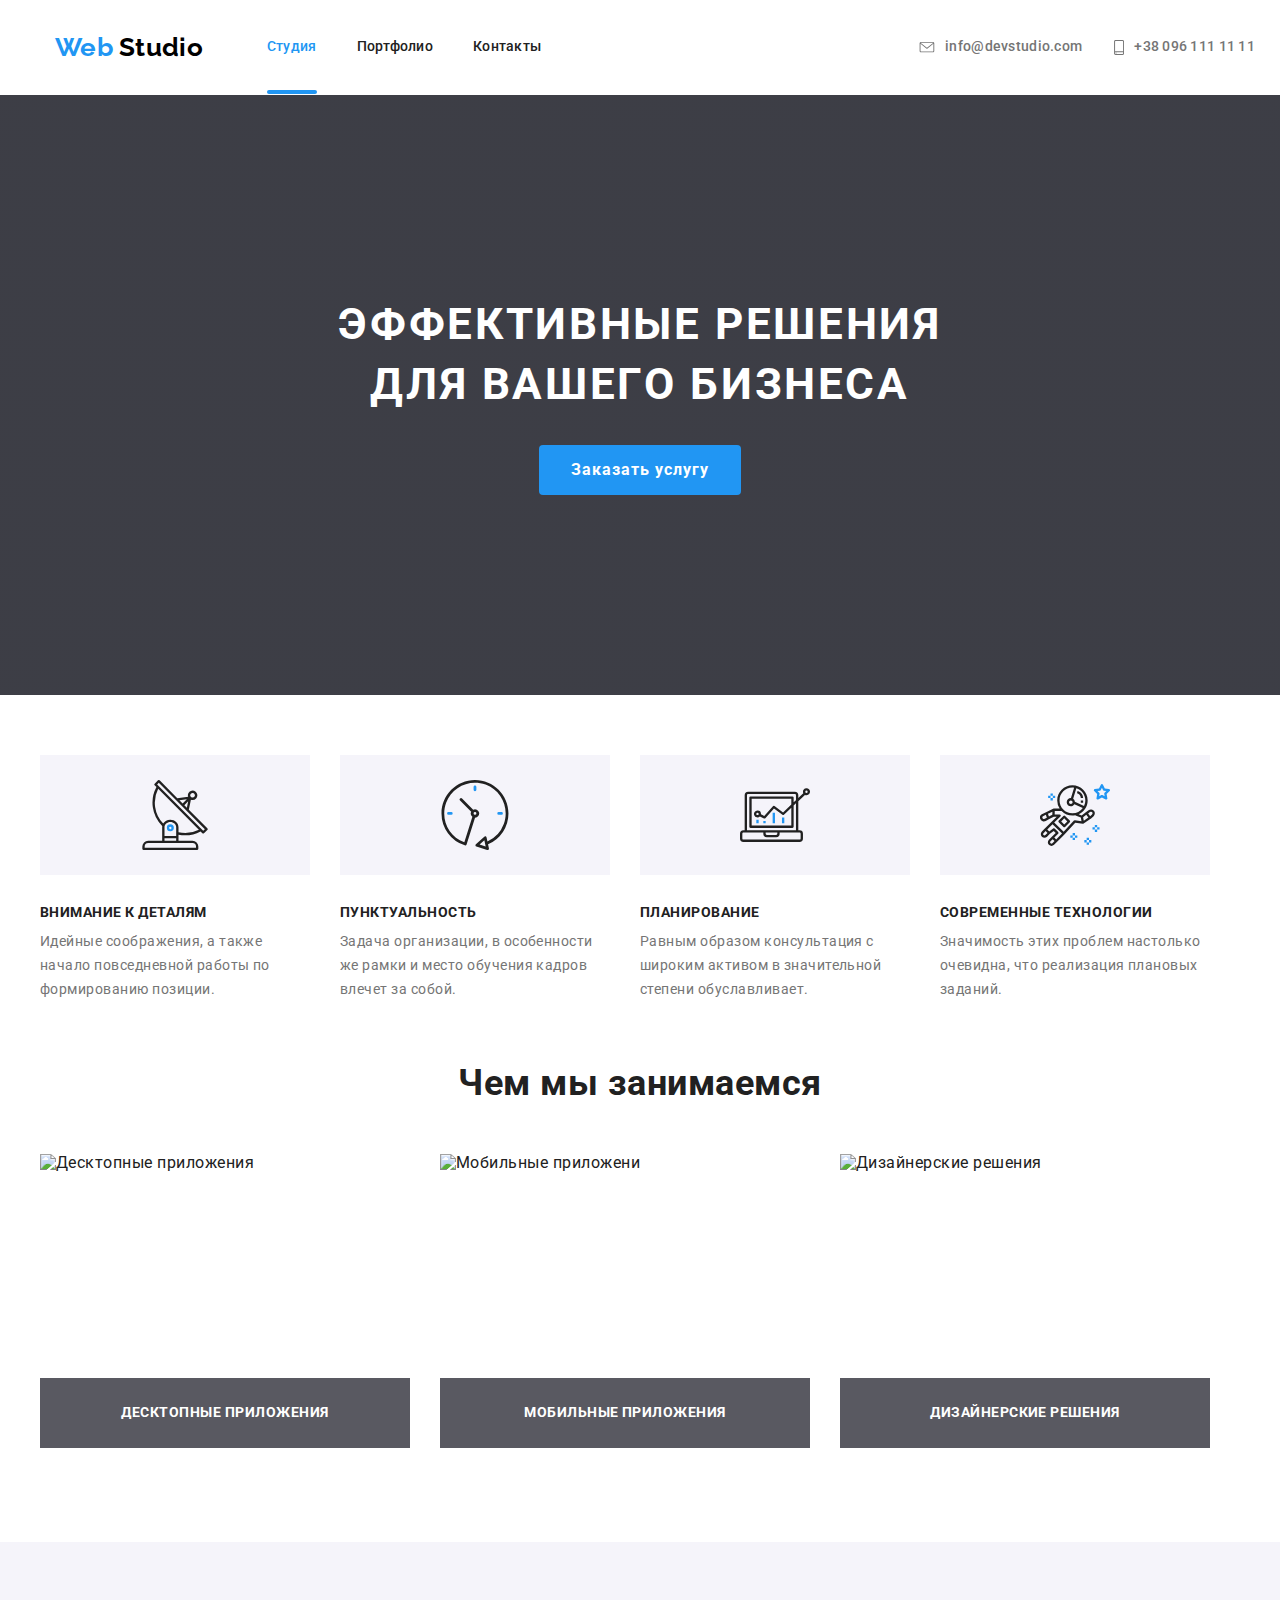
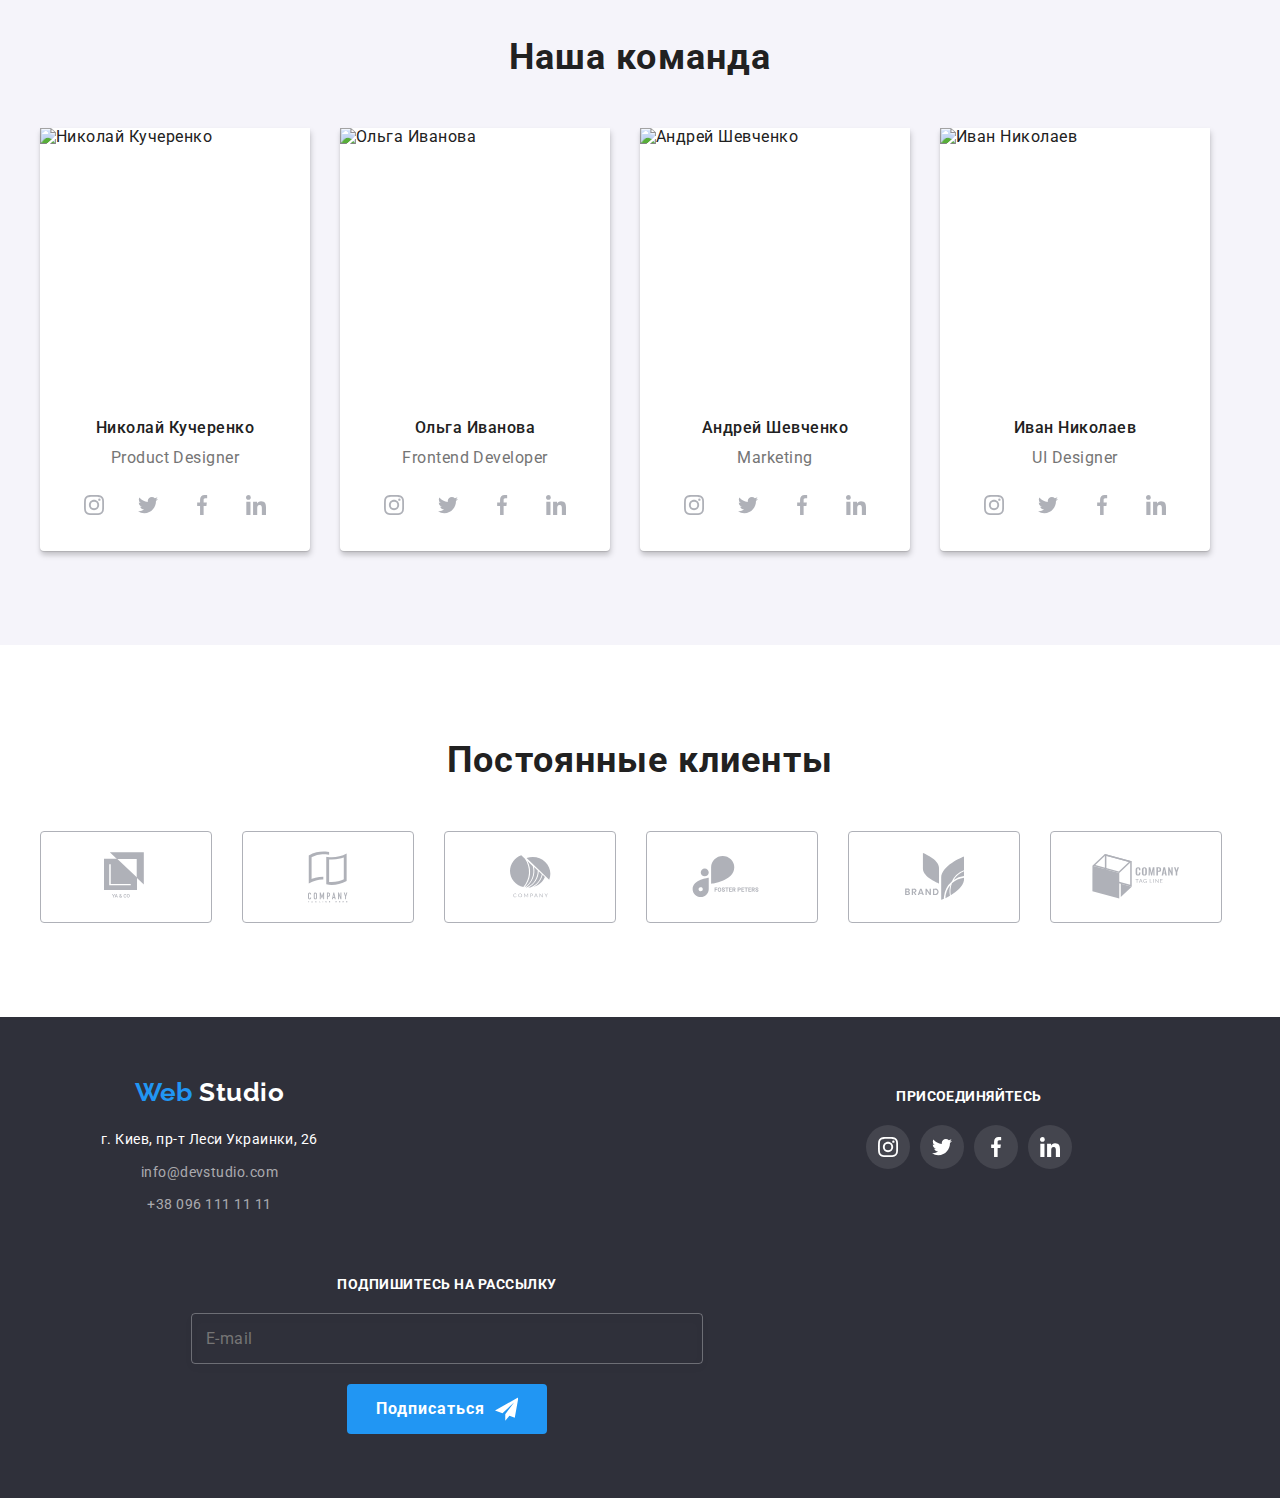
==== commit 545c3acb: "almost finishes adaptive design" ====
--- a/index.html
+++ b/index.html
@@ -27,7 +27,9 @@
               >
             </li>
             <li class="nav-linklist-item">
-              <a class="link current" href="./index.html">Студия</a>
+              <a class="link current" href="./index.html"
+                >Студия<span class="underline"></span
+              ></a>
             </li>
             <li class="nav-linklist-item">
               <a class="link" href="./portfolio.html">Портфолио</a>
@@ -36,6 +38,16 @@
               <a class="link" href="">Контакты</a>
             </li>
           </ul>
+          <button type="button" class="burger-button">
+            <svg class="burger-icon" width="24" height="16">
+              <use href="./images/icons.svg#burger_menu"></use>
+            </svg>
+          </button>
+          <button class="closing-button-header" type="button" data-modal-close>
+            <svg class="closingmark-icon-header" width="19" height="19">
+              <use href="./images/icons.svg#closingmark"></use>
+            </svg>
+          </button>
         </nav>
         <div class="getintouch-header">
           <address class="getintouch-header address">
@@ -646,9 +658,7 @@
             <a class="legal-agreement" href="">Условия договора</a></span
           >
         </label>
-        <button class="order-send-button btn" type="submit">
-          Отправить
-        </button>
+        <button class="order-send-button btn" type="submit">Отправить</button>
         <button class="closing-button" type="button" data-modal-close>
           <svg class="closingmark-icon" width="11" height="11">
             <use href="./images/icons.svg#closingmark"></use>
--- a/css/main.min.css
+++ b/css/main.min.css
@@ -1,2 +1,2 @@
-.subscribe-button,.closing-button,.icon-container,.order-popup,.header-nav-linklist,.header-container,.getintouch-header,.getintouch-header>a,.advantage-icon-container,.customers-item .link{display:flex;align-items:center;justify-content:center}/*! normalize.css v8.0.1 | MIT License | github.com/necolas/normalize.css */html{line-height:1.15;-webkit-text-size-adjust:100%}body{margin:0}main{display:block}h1{font-size:2em;margin:0.67em 0}hr{box-sizing:content-box;height:0;overflow:visible}pre{font-family:monospace, monospace;font-size:1em}a{background-color:transparent}abbr[title]{border-bottom:none;text-decoration:underline;text-decoration:underline dotted}b,strong{font-weight:bolder}code,kbd,samp{font-family:monospace, monospace;font-size:1em}small{font-size:80%}sub,sup{font-size:75%;line-height:0;position:relative;vertical-align:baseline}sub{bottom:-0.25em}sup{top:-0.5em}img{border-style:none}button,input,optgroup,select,textarea{font-family:inherit;font-size:100%;line-height:1.15;margin:0}button,input{overflow:visible}button,select{text-transform:none}button,[type='button'],[type='reset'],[type='submit']{-webkit-appearance:button}button::-moz-focus-inner,[type='button']::-moz-focus-inner,[type='reset']::-moz-focus-inner,[type='submit']::-moz-focus-inner{border-style:none;padding:0}button:-moz-focusring,[type='button']:-moz-focusring,[type='reset']:-moz-focusring,[type='submit']:-moz-focusring{outline:1px dotted ButtonText}fieldset{padding:0.35em 0.75em 0.625em}legend{box-sizing:border-box;color:inherit;display:table;max-width:100%;padding:0;white-space:normal}progress{vertical-align:baseline}textarea{overflow:auto}[type='checkbox'],[type='radio']{box-sizing:border-box;padding:0}[type='number']::-webkit-inner-spin-button,[type='number']::-webkit-outer-spin-button{height:auto}[type='search']{-webkit-appearance:textfield;outline-offset:-2px}[type='search']::-webkit-search-decoration{-webkit-appearance:none}::-webkit-file-upload-button{-webkit-appearance:button;font:inherit}details{display:block}summary{display:list-item}template{display:none}[hidden]{display:none}body{background-color:#fff;color:#212121;font-family:"Roboto",sans-serif;font-weight:400;letter-spacing:0.03em}img{display:block}.link{text-decoration:none;font-style:normal;display:block}.list{list-style:none}h1,h2,h3,h4,h5,h6,a,ul,p,button,address,b{margin:0;padding:0}.visuallyhidden{position:absolute;width:1px;height:1px;margin:-1px;border:0;padding:0;clip:rect(0 0 0 0);overflow:hidden}.logo{display:block;font-family:"Raleway",sans-serif;font-weight:700;font-size:26px;line-height:1.19}.header-logo{margin-right:64px}.web-word{color:#2196f3}.studio-word-header{color:#000}.studio-word-footer{color:#fff}.footer-logo{margin-bottom:20px}.btn{min-width:200px;padding:10px 32px;font-family:inherit;font-weight:700;font-size:16px;line-height:1.87;letter-spacing:0.06em;color:#fff;background:#2196f3;cursor:pointer;text-decoration:none;border:none;box-shadow:0px 4px 4px rgba(0,0,0,0.15);border-radius:4px;outline:none;transition:background-color 250ms cubic-bezier(0.4, 0, 0.2, 1)}.btn:hover{background-color:#188ce8}.subscribe-button{min-width:200px;padding:10px 29px;font-weight:700;font-size:16px;line-height:1.87;letter-spacing:0.06em;color:#fff;background-color:#2196f3;border-radius:4px;border:none;outline:none;cursor:pointer;transition:background-color 250ms cubic-bezier(0.4, 0, 0.2, 1)}.subscribe-button:hover,.subscribe-button:focus{background-color:#188ce8}.order-send-button{margin-left:auto;margin-right:auto;width:200px}.closing-button{position:absolute;top:8px;right:8px;width:30px;height:30px;border:1px solid rgba 0,0,0,0.1;border-radius:50%;transition:border-color 250ms cubic-bezier(0.4, 0, 0.2, 1);background-color:#fff;cursor:pointer;outline:none}.closingmark-icon{transition:fill 250ms cubic-bezier(0.4, 0, 0.2, 1)}.closing-button:hover{border-color:#2196f3}.closing-button:hover .closingmark-icon{fill:#2196f3}.company-icon{fill:#afb1b8;transition:fill 250ms cubic-bezier(0.4, 0, 0.2, 1)}.customers-item:hover,.customers-item:focus{border-color:#2196f3}.customers-item .link:hover .company-icon,.customers-item .link:focus .company-icon,.customers-item:hover .company-icon,.customers-item:focus .company-icon{fill:#2196f3}.container{width:1200px;margin-right:auto;margin-left:auto;padding-right:15px;padding-left:15px}.icon-container{width:44px;height:44px;border-radius:50%;overflow:hidden}.icon-container .link{padding:12px 12px;transition:background-color 250ms cubic-bezier(0.4, 0, 0.2, 1),fill 250ms cubic-bezier(0.4, 0, 0.2, 1)}.icon-container .link:hover,.icon-container .link:focus{background-color:#2196f3}.worker-social-link .icon{display:block;fill:#afb1b8}.link .icon{transition:fill 250ms cubic-bezier(0.4, 0, 0.2, 1)}.icon-container .link:hover .icon,.icon-container .link:focus .icon{fill:#fff}.worker-social .icons:not(:last-child){margin-right:10px}.footer-social-item .footer-icon{background-color:rgba(255,255,255,0.1)}.footer-icon .icon{display:block;fill:#fff}.footer-social-item:not(:last-child){margin-right:10px}.subscribe-icon{display:block;fill:#fff}.order-popup{position:fixed;top:0;left:0;width:100%;min-height:100%;background-color:rgba(0,0,0,0.2);opacity:1;transition:opacity 250ms cubic-bezier(0.4, 0, 0.2, 1)}.is-hidden{visibility:hidden;opacity:0;pointer-events:none}.order-popup-window{position:relative;max-width:528px;display:flex;flex-direction:column;padding:40px;background-color:#fff;box-shadow:0px 1px 3px rgba(0,0,0,0.12),0px 1px 1px rgba(0,0,0,0.14),0px 2px 1px rgba(0,0,0,0.2);border-radius:4px}.popup-call{margin-bottom:30px;font-weight:700;font-size:20px;line-height:1.15;letter-spacing:0.03em;text-align:center}.popup-line{position:relative;margin-bottom:28px;line-height:1.14;letter-spacing:0.01em;color:#757575}.popup-icon{position:absolute;top:50%;left:16px;transform:translateY(-50%);transition:fill 250ms cubic-bezier(0.4, 0, 0.2, 1)}.popup-input{display:block;width:100%;padding:12px 42px;border:1px solid rgba(33,33,33,0.2);border-radius:4px;outline:none;transition:border-color 250ms cubic-bezier(0.4, 0, 0.2, 1)}.popup-input:focus ~ .popup-icon,.popup-input:not(:placeholder-shown) ~ .popup-icon{fill:#2196f3}.popup-input:focus,.popup-input:not(:placeholder-shown){border-color:#2196f3}.popup-textarea{width:100%;height:120px}.popup-label{position:absolute;top:50%;left:42px;transform:translateY(-50%);pointer-events:none;transition:font-size 250ms cubic-bezier(0.4, 0, 0.2, 1),transform 250ms cubic-bezier(0.4, 0, 0.2, 1)}.popup-input:focus+.popup-label,.popup-input:not(:placeholder-shown)+.popup-label,.popup-textarea:focus+.popup-label-commentary,.popup-textarea:not(:placeholder-shown)+.popup-label-commentary{font-size:12px;color:#2196f3}.popup-input:focus+.popup-label.name,.popup-input:not(:placeholder-shown)+.popup-label.name{transform:translate(-114%, -300%)}.popup-input:focus+.popup-label.tel,.popup-input:not(:placeholder-shown)+.popup-label.tel{transform:translate(-55%, -300%)}.popup-input:focus+.popup-label.email,.popup-input:not(:placeholder-shown)+.popup-label.email{transform:translate(-80%, -300%)}.popup-textarea:focus+.popup-label-commentary,.popup-textarea:not(:placeholder-shown)+.popup-label-commentary{transform:translateY(-240%)}.popup-commentary{display:flex;margin:0;padding:0;position:relative;margin-bottom:20px;line-height:1.14;letter-spacing:0.01em;color:#757575}.popup-label-commentary{position:absolute;top:12px;left:16px;pointer-events:none;transition:font-size 250ms cubic-bezier(0.4, 0, 0.2, 1),transform 250ms cubic-bezier(0.4, 0, 0.2, 1)}.popup-textarea{width:100%;padding:12px 16px;border:1px solid rgba(33,33,33,0.2);border-radius:4px;outline:none;transition:border-color 250ms cubic-bezier(0.4, 0, 0.2, 1);resize:none}.popup-agreement{position:relative;margin-left:13px;padding-left:24px;margin-bottom:30px;font-size:14px;line-height:1.71;color:#757575}.popup-agreement-text::after{position:absolute;top:3px;left:0;content:'';display:block;width:16px;height:15px;padding:4px 2px 3px 3px;background-origin:border-box;background-image:url("../images/checkmark.svg");background-size:13px;background-position:center;background-repeat:no-repeat;border:1px solid #212121;border-radius:2px;transition:background-color 250ms cubic-bezier(0.4, 0, 0.2, 1),border-color 250ms cubic-bezier(0.4, 0, 0.2, 1)}.checkbox:checked+.popup-agreement-text::after{background-color:#2196f3;border-color:#2196f3}.legal-agreement{color:#2196f3}.subscribe-container>.text{display:block;margin-bottom:20px;font-weight:700;font-size:14px;line-height:1.14;text-transform:uppercase;color:#fff}.subscribe-form{display:flex}.subscribe-container-form{position:relative}.subscribe-field{width:358px;padding:15px;margin-right:12px;color:#fff;background-color:transparent;border:1px solid rgba(255,255,255,0.3);filter:drop-shadow(0px 4px 4px rgba(0,0,0,0.15));border-radius:4px;outline:none;transition:border-color 250ms cubic-bezier(0.4, 0, 0.2, 1)}.subscribe-field:focus{border-color:#2196f3}.subscribe-ph{position:absolute;top:50%;left:15px;transform:translateY(-50%);color:#757575;pointer-events:none;transition:transform 250ms cubic-bezier(0.4, 0, 0.2, 1),color 250ms cubic-bezier(0.4, 0, 0.2, 1)}.subscribe-field:focus+.subscribe-ph,.subscribe-field:not(:placeholder-shown)+.subscribe-ph{transform:translate(-165%, -50%);color:#fff}.subscribe-claim{margin-right:10px}.header{font-weight:500;font-size:14px;line-height:1.14;letter-spacing:0.02em}.nav-linklist-item .link{padding:32px 0px;color:inherit;transition:color 250ms cubic-bezier(0.4, 0, 0.2, 1)}.nav-linklist-item:not(:last-child){margin-right:40px}.getintouch-header{margin-left:auto}.getintouch-header .link{padding:32px 0px;color:#757575;font-weight:500;font-size:14px;line-height:1.14;letter-spacing:0.02em;transition:color 250ms cubic-bezier(0.4, 0, 0.2, 1)}.link.phone{margin-left:32px}.address-icon{fill:#757575;margin-right:10px;vertical-align:baseline;transition:fill 250ms cubic-bezier(0.4, 0, 0.2, 1)}.link.mail:hover .envelope-icon,.link.mail:focus .envelope-icon,.link.phone:hover .phone-icon,.link.phone:focus .phone-icon{fill:#2196f3}.nav-linklist-item .link:hover,.nav-linklist-item .link:focus,.getintouch-header .link:hover,.getintouch-header .link:focus{color:#2196f3}.nav-linklist-item .current{padding-bottom:0;color:#2196f3}.current::after{content:'';display:block;margin-right:auto;margin-left:auto;width:100%;height:4px;border-radius:2px;margin-top:28px;background-color:#2196f3}.hero{padding-top:200px;padding-bottom:200px;text-align:center;max-width:1600px;margin-left:auto;margin-right:auto;background-image:linear-gradient(rgba(47,48,58,0.8), rgba(47,48,58,0.8)),url(../images/header_img.jpg);background-color:#757575}.hero-header{margin-bottom:30px;font-weight:900;font-size:44px;line-height:1.36;letter-spacing:0.06em;text-transform:uppercase;color:#fff}.advantages-section{padding-top:94px;padding-bottom:94px}.advantages-section .list{display:flex}.advantage-items{width:270px;margin-right:30px}.advantage-icon-container{width:270px;height:120px;margin-bottom:30px;background-color:#f5f4fa}.advantage-header{margin-bottom:10px;font-weight:700;font-size:14px;line-height:1.14;text-transform:uppercase}.advantage-text{font-size:14px;line-height:1.71;color:#757575}.works-item{position:relative;overflow:hidden}.specialty-header{display:flex;align-items:center;justify-content:center;position:absolute;bottom:0;padding-top:27px;padding-bottom:27px;width:100%;font-weight:700;font-size:14px;line-height:1.14;text-transform:uppercase;color:#fff;background-color:rgba(47,48,58,0.8)}.works-section{padding-bottom:94px}.works-header{margin-bottom:50px;font-weight:700;font-size:36px;line-height:1.17;text-align:center}.works-container .list{display:flex}.works-item:not(:last-child){margin-right:30px}.team-section{padding-top:94px;padding-bottom:94px;background-color:#f5f4fa}.team-header{margin-bottom:50px;font-weight:700;font-size:36px;line-height:1.17;text-align:center}.team-section .list{display:flex;justify-content:center}.worker{box-shadow:0px 2px 1px rgba(0,0,0,0.2),0px 1px 1px rgba(0,0,0,0.14),0px 1px 3px rgba(0,0,0,0.12);border-radius:0px 0px 4px 4px;background-color:#fff}.worker:not(:last-child){margin-right:30px}.worker-header{margin-bottom:10px;font-weight:500;font-size:16px;line-height:1.19;text-align:center}.worker-image{margin-bottom:30px}.worker-position{margin-bottom:16px;font-size:16px;line-height:1.19;text-align:center;color:#757575}.list.worker-social{padding:0px 32px 24px 32px}.customers-section{padding-top:94px;padding-bottom:94px}.customers-header{margin-bottom:50px;font-weight:700;font-size:36px;line-height:1.17;text-align:center}.customers-item{display:flex;width:170px;height:90px;margin-right:30px;border:1px solid #afb1b8;border-radius:4px;transition:border-color 250ms cubic-bezier(0.4, 0, 0.2, 1)}.customers-item:last-child{margin-right:0px}.customers-item .link{width:100%}.customers-container .list{display:flex}.footer{padding-top:64px;padding-bottom:60px;background-color:#2f303a}.footer-container{display:flex;align-items:baseline}.contacts-container{margin-right:64px}.getintouch-address{font-size:14px;line-height:1.71;color:rgba(255,255,255,0.6)}.getintouch-address .link{margin-bottom:9px;transition:color 250ms cubic-bezier(0.4, 0, 0.2, 1)}.getintouch-address>.address{color:#fff}.getintouch-address>.footer-mail{color:inherit}.getintouch-address>.footer-phone{margin-bottom:0;color:inherit}.getintouch-address .link:hover,.getintouch-address .link:focus{color:#2196f3}.socialize-container{margin-right:94px}.socialize-text{display:inline-block;margin-bottom:20px;font-weight:700;font-size:14px;line-height:1.14;letter-spacing:0.03em;text-transform:uppercase;color:#fff}.socialize-container>.list{display:flex;color:#757575}
+/*! normalize.css v8.0.1 | MIT License | github.com/necolas/normalize.css */html{line-height:1.15;-webkit-text-size-adjust:100%}body{margin:0}main{display:block}h1{font-size:2em;margin:0.67em 0}hr{box-sizing:content-box;height:0;overflow:visible}pre{font-family:monospace, monospace;font-size:1em}a{background-color:transparent}abbr[title]{border-bottom:none;text-decoration:underline;text-decoration:underline dotted}b,strong{font-weight:bolder}code,kbd,samp{font-family:monospace, monospace;font-size:1em}small{font-size:80%}sub,sup{font-size:75%;line-height:0;position:relative;vertical-align:baseline}sub{bottom:-0.25em}sup{top:-0.5em}img{border-style:none}button,input,optgroup,select,textarea{font-family:inherit;font-size:100%;line-height:1.15;margin:0}button,input{overflow:visible}button,select{text-transform:none}button,[type='button'],[type='reset'],[type='submit']{-webkit-appearance:button}button::-moz-focus-inner,[type='button']::-moz-focus-inner,[type='reset']::-moz-focus-inner,[type='submit']::-moz-focus-inner{border-style:none;padding:0}button:-moz-focusring,[type='button']:-moz-focusring,[type='reset']:-moz-focusring,[type='submit']:-moz-focusring{outline:1px dotted ButtonText}fieldset{padding:0.35em 0.75em 0.625em}legend{box-sizing:border-box;color:inherit;display:table;max-width:100%;padding:0;white-space:normal}progress{vertical-align:baseline}textarea{overflow:auto}[type='checkbox'],[type='radio']{box-sizing:border-box;padding:0}[type='number']::-webkit-inner-spin-button,[type='number']::-webkit-outer-spin-button{height:auto}[type='search']{-webkit-appearance:textfield;outline-offset:-2px}[type='search']::-webkit-search-decoration{-webkit-appearance:none}::-webkit-file-upload-button{-webkit-appearance:button;font:inherit}details{display:block}summary{display:list-item}template{display:none}[hidden]{display:none}body{background-color:#fff;color:#212121;font-family:"Roboto",sans-serif;font-weight:400;letter-spacing:0.03em}img{display:block}.link{text-decoration:none;font-style:normal;display:block}.list{list-style:none}h1,h2,h3,h4,h5,h6,a,ul,p,button,address,b{margin:0;padding:0}.visuallyhidden{position:absolute;width:1px;height:1px;margin:-1px;border:0;padding:0;clip:rect(0 0 0 0);overflow:hidden}.subscribe-button,.closing-button,.filter-section,.icon-container,.order-popup,.subscribe-container,.header-nav,.advantage-icon-container,.specialty-header,.worker .list.worker-social,.customers-item .link,.footer .socialize-container,.socialize-container{display:flex;align-items:center;justify-content:center}.btn,.subscribe-button{width:auto;font-family:inherit;font-weight:700;font-size:16px;line-height:1.87;letter-spacing:0.06em;color:#fff;background-color:#2196f3;cursor:pointer;border-radius:4px;border:none;outline:none;cursor:pointer;transition:background-color 250ms cubic-bezier(0.4, 0, 0.2, 1)}.order-popup-window,.worker,.projects-item .link:hover,.projects-item .link:focus{box-shadow:1px 4px 6px rgba(0,0,0,0.16),0px 4px 4px rgba(0,0,0,0.06),0px 1px 1px rgba(0,0,0,0.12)}.order-send-button,.container,.hero{margin-left:auto;margin-right:auto}.subscribe-field{border:1px solid rgba(255,255,255,0.3);filter:drop-shadow(0px 4px 4px rgba(0,0,0,0.15));border-radius:4px}.logo{display:block;font-family:"Raleway",sans-serif;font-weight:700;font-size:26px;line-height:1.19}.header-logo{margin-right:64px}.web-word{color:#2196f3}.studio-word-header{color:#000}.studio-word-footer{color:#fff}.footer-logo{text-align:center;margin-bottom:20px}.footer-logo{margin-bottom:20px}.btn:hover,.btn:focus,.subscribe-button:hover,.subscribe-button:focus{background-color:#188ce8}.btn{padding:10px 32px;text-decoration:none}.subscribe-button{width:200px;padding:10px 29px}.order-send-button{width:200px}.closing-button{position:absolute;top:8px;right:8px;width:30px;height:30px;border:1px solid rgba(0,0,0,0.1);border-radius:50%;background-color:#fff;cursor:pointer;outline:none;transition:border-color 250ms cubic-bezier(0.4, 0, 0.2, 1)}.closing-button:hover{border-color:#2196f3}.burger-button,.closing-button-header{position:absolute;top:10px;right:15px;width:40px;height:40px;border:none;background-color:transparent}.burger-button:hover,.closing-button-header:hover{border-color:#2196f3}.burger-icon,.closingmark-icon-header{vertical-align:middle;fill:#000}@media screen and (min-width: 768px){.burger-icon,.closingmark-icon-header{display:none}}.closingmark-icon{transition:fill 250ms cubic-bezier(0.4, 0, 0.2, 1)}.closing-button:hover .closingmark-icon{fill:#2196f3}.filter-section{margin-bottom:50px}.filter-section-item:not(:last-child){margin-right:8px}.filter-section-btn{text-align:center;padding:6px 22px;font-weight:500;font-size:16px;line-height:1.62;text-align:center;background:#f5f4fa;border:none;border-radius:4px;cursor:pointer;transition:color 250ms cubic-bezier(0.4, 0, 0.2, 1);transition:background 250ms cubic-bezier(0.4, 0, 0.2, 1)}.filter-section-btn:hover,.filter-section-btn:focus{color:#fff;background:#2196f3}.company-icon{fill:#afb1b8;transition:fill 250ms cubic-bezier(0.4, 0, 0.2, 1)}.customers-item .link:hover .company-icon,.customers-item .link:focus .company-icon,.customers-item:hover .company-icon,.customers-item:focus .company-icon{fill:#2196f3}.container{display:block;padding-right:15px;padding-left:15px}@media screen and (min-width: 480px){.container{width:480px;margin:0 auto}}@media screen and (min-width: 768px){.container{width:768px;padding-left:15px;padding-right:15px}}@media screen and (min-width: 1200px){.container{width:1200px;padding-left:15px;padding-right:15px}}.icon-container{width:44px;height:44px;border-radius:50%;overflow:hidden}.icon-container .link{padding:12px 12px;transition:background-color 250ms cubic-bezier(0.4, 0, 0.2, 1)}.icon-container .link{transition:fill 250ms cubic-bezier(0.4, 0, 0.2, 1)}.icon-container .link:hover,.icon-container .link:focus{background-color:#2196f3}.worker-social-link .icon{display:block;fill:#afb1b8}.link .icon{transition:fill 250ms cubic-bezier(0.4, 0, 0.2, 1)}.icon-container .link:hover .icon,.icon-container .link:focus .icon{fill:#fff}.footer-icon .icon{display:block;fill:#fff}.worker-social .icons:not(:last-child){margin-right:10px}.footer-social-item:not(:last-child){margin-right:10px}.footer-social-item .footer-icon{background-color:rgba(255,255,255,0.1)}.subscribe-icon{display:block;fill:#fff}.order-popup{position:fixed;top:0;left:0;width:100%;min-height:100%;background-color:rgba(0,0,0,0.2);opacity:1;transition:opacity 250ms cubic-bezier(0.4, 0, 0.2, 1)}.is-hidden{visibility:hidden;opacity:0;pointer-events:none}.order-popup-window{position:relative;max-width:528px;display:flex;flex-direction:column;padding:40px;background-color:#fff;border-radius:4px}.popup-call{margin-bottom:30px;font-weight:700;font-size:20px;line-height:1.15;letter-spacing:0.03em;text-align:center}.popup-line{position:relative;margin-bottom:28px;line-height:1.14;letter-spacing:0.01em;color:#757575}.popup-icon{position:absolute;top:50%;left:16px;transform:translateY(-50%);transition:fill 250ms cubic-bezier(0.4, 0, 0.2, 1)}.popup-input:focus ~ .popup-icon,.popup-input:not(:placeholder-shown) ~ .popup-icon{fill:#2196f3}.popup-input{display:block;width:100%;padding:12px 42px;border:1px solid rgba(33,33,33,0.2);border-radius:4px;outline:none;transition:border-color 250ms cubic-bezier(0.4, 0, 0.2, 1)}.popup-input:focus,.popup-input:not(:placeholder-shown){border-color:#2196f3}.popup-textarea{width:100%;height:120px}.popup-label{transition:transform 250ms cubic-bezier(0.4, 0, 0.2, 1)}.popup-label{position:absolute;top:50%;left:42px;transform:translateY(-50%);pointer-events:none;transition:font-size 250ms cubic-bezier(0.4, 0, 0.2, 1)}.popup-input:focus+.popup-label,.popup-input:not(:placeholder-shown)+.popup-label{font-size:12px;color:#2196f3}.popup-input:focus+.popup-label.name,.popup-input:not(:placeholder-shown)+.popup-label.name{transform:translate(-114%, -300%)}.popup-input:focus+.popup-label.tel,.popup-input:not(:placeholder-shown)+.popup-label.tel{transform:translate(-55%, -300%)}.popup-input:focus+.popup-label.email,.popup-input:not(:placeholder-shown)+.popup-label.email{transform:translate(-80%, -300%)}.popup-commentary{display:flex;margin:0;padding:0;position:relative;margin-bottom:20px;line-height:1.14;letter-spacing:0.01em;color:#757575}.popup-label-commentary{position:absolute;top:12px;left:16px;pointer-events:none;transition:font-size 250ms cubic-bezier(0.4, 0, 0.2, 1)}.popup-label-commentary{transition:transform 250ms cubic-bezier(0.4, 0, 0.2, 1)}.popup-textarea{width:100%;padding:12px 16px;border:1px solid rgba(33,33,33,0.2);border-radius:4px;outline:none;transition:border-color 250ms cubic-bezier(0.4, 0, 0.2, 1);resize:none}.popup-textarea:focus+.popup-label-commentary,.popup-textarea:not(:placeholder-shown)+.popup-label-commentary{font-size:12px;color:#2196f3;transform:translateY(-240%)}.popup-agreement{position:relative;margin-left:13px;padding-left:24px;margin-bottom:30px;font-size:14px;line-height:1.71;color:#757575}.popup-agreement-text::after{transition:border-color 250ms cubic-bezier(0.4, 0, 0.2, 1)}.popup-agreement-text::after{position:absolute;top:3px;left:0;content:'';display:block;width:16px;height:15px;padding:4px 2px 3px 3px;background-origin:border-box;background-image:url("../images/checkmark.svg");background-size:13px;background-position:center;background-repeat:no-repeat;border:1px solid #212121;border-radius:2px;transition:background-color 250ms cubic-bezier(0.4, 0, 0.2, 1)}.checkbox:checked+.popup-agreement-text::after{background-color:#2196f3;border-color:#2196f3}.legal-agreement{color:#2196f3}.subscribe-container{flex-direction:column}.subscribe-container>.text{display:block;margin-bottom:20px;font-weight:700;font-size:14px;line-height:1.14;text-transform:uppercase;color:#fff}.subscribe-form{display:flex;flex-direction:column;align-items:center}@media screen and (mix-width: 1200px){.subscribe-form{flex-direction:row}}.subscribe-container-form{position:relative;margin-bottom:20px;display:block}@media screen and (mix-width: 1200px){.subscribe-container-form{margin-bottom:0}}.subscribe-field{display:block;width:480px;padding:15px;color:#fff;background-color:transparent;outline:none;transition:border-color 250ms cubic-bezier(0.4, 0, 0.2, 1)}.subscribe-field:focus{border-color:#2196f3}@media screen and (mix-width: 1200px){.subscribe-field{margin-right:12px}}.subscribe-ph{transition:transform 250ms cubic-bezier(0.4, 0, 0.2, 1)}.subscribe-ph{position:absolute;top:50%;left:15px;transform:translateY(-50%);color:#757575;pointer-events:none;transition:color 250ms cubic-bezier(0.4, 0, 0.2, 1)}.subscribe-field:focus+.subscribe-ph,.subscribe-field:not(:placeholder-shown)+.subscribe-ph{transform:translate(-165%, -50%);color:#fff}.subscribe-claim{margin-right:10px}.current{position:relative}@media screen and (min-width: 768px){.current .underline{position:absolute;display:block;top:100%;width:100%;height:4px;border-radius:2px;margin-top:31px;background-color:#2196f3}}@media screen and (min-width: 1200px){.current .underline{margin-top:35px}}.header{padding-top:16px;padding-bottom:16px;position:relative;font-weight:500;font-size:14px;line-height:1.14;letter-spacing:0.02em;max-width:480px;margin:0 auto}.header-container{display:flex;width:100%}@media screen and (min-width: 768px){.header{padding-top:21px;padding-bottom:21px;max-width:768px}.header-container{display:flex;align-items:center;justify-content:center}}@media screen and (min-width: 1200px){.header{padding-top:32px;padding-bottom:32px;max-width:1200px}}.nav-linklist-item{display:none}.nav-linklist-item:not(:last-child){margin-right:40px}.nav-linklist-item .link{display:block;color:inherit;transition:color 250ms cubic-bezier(0.4, 0, 0.2, 1)}.nav-linklist-item .link:hover,.nav-linklist-item .link:focus{color:#2196f3}.nav-linklist-item .current{padding-bottom:0;color:#2196f3}@media screen and (min-width: 768px){.nav-linklist-item{display:block}}.header-nav-linklist{display:flex;align-items:center}.getintouch-header{display:none;margin-left:auto}.getintouch-header .link{color:#757575;font-weight:500;font-size:14px;line-height:1.14;letter-spacing:0.02em;transition:color 250ms cubic-bezier(0.4, 0, 0.2, 1)}.getintouch-header .link:hover,.getintouch-header .link:focus{color:#2196f3}@media screen and (min-width: 768px) and (max-width: 1199px){.getintouch-header .link:not(:last-child){margin-bottom:10px}}@media screen and (min-width: 1200px){.getintouch-header a{display:flex;align-items:center;justify-content:center}}@media screen and (min-width: 768px){.getintouch-header{display:block}}@media screen and (min-width: 1200px){.getintouch-header{display:flex}}@media screen and (min-width: 1200px){.link.phone{margin-left:32px}}.address-icon{fill:#757575;margin-right:10px;vertical-align:baseline;transition:fill 250ms cubic-bezier(0.4, 0, 0.2, 1)}.link.mail:hover .address-icon,.link.mail:focus .address-icon,.link.phone:hover .address-icon,.link.phone:focus .address-icon{fill:#2196f3}.hero{padding-top:200px;padding-bottom:200px;text-align:center;max-width:1600px;background-image:linear-gradient(rgba(47,48,58,0.8), rgba(47,48,58,0.8)),url(../images/header_img.jpg);background-color:#757575}.hero-header{margin-bottom:30px;font-style:normal;font-weight:bolder;font-size:26px;line-height:1.62;text-align:center;letter-spacing:0.06em;text-transform:uppercase;color:#fff}@media screen and (min-width: 1200px){.hero-header{font-size:44px;line-height:1.36}}.advantages-section{padding-top:60px;padding-bottom:60px;width:100%}.advantages-section .list{display:block}.advantages-items{width:100%}@media screen and (max-width: 767px){.advantage-items:not(:last-child){margin-bottom:30px}}.advantage-icon-container{padding:25px 0px;width:100%;margin-bottom:30px;background-color:#f5f4fa}.advantage-header{text-align:center;margin-bottom:10px;font-weight:700;font-size:14px;line-height:1.14;text-transform:uppercase}.advantage-text{font-size:14px;line-height:1.71;color:#757575}@media screen and (min-width: 768px){.advantages-container .list{display:flex;flex-wrap:wrap}.advantage-items{width:354px;margin-right:30px}.advantage-header{text-align:left}}@media screen and (min-width: 768px) and (max-width: 1199px){.advantage-items:nth-child(2n){margin-right:0px}.advantage-items:nth-last-child(-n+2){margin-bottom:0px}}@media screen and (min-width: 1200px){.advantages-container .list{flex-wrap:nowrap}.advantage-items{width:270px;margin-right:30px;margin-bottom:0}.advantage-items:last-child{margin-right:0px}}.works-section{display:none;padding-bottom:94px}@media screen and (min-width: 1200px){.works-section{display:block}}.works-item{position:relative;overflow:hidden}.works-item:not(:last-child){margin-right:30px}.specialty-header{position:absolute;bottom:0;padding-top:27px;padding-bottom:27px;width:100%;font-weight:700;font-size:14px;line-height:1.14;text-transform:uppercase;color:#fff;background-color:rgba(47,48,58,0.8)}.works-header{margin-bottom:50px;font-weight:700;font-size:36px;line-height:1.17;text-align:center}.works-container .list{display:flex}.team-section{display:block;padding-top:60px;padding-bottom:60px;background-color:#f5f4fa}@media screen and (min-width: 768px){.team-section{padding-top:94px;padding-bottom:94px}.team-container .list{display:flex;flex-wrap:wrap}}.team-header{font-weight:700;font-size:28px;line-height:1.18;letter-spacing:0.03em;text-align:center;margin-bottom:30px}@media screen and (min-width: 1200px){.team-header{margin-bottom:50px;font-weight:700;font-size:36px;line-height:1.17;text-align:center}}.team-container{display:block}.worker{border-radius:0px 0px 4px 4px;background-color:#fff;max-width:450px;margin-right:30px}.worker .list.worker-social{padding:0px 32px 24px 32px}@media screen and (max-width: 767px){.worker:not(:last-child){margin-bottom:30px}}@media screen and (min-width: 768px) and (max-width: 1199px){.worker{width:354px}.worker:nth-child(2n){margin-right:0}.worker:nth-last-child(-n+2){margin-bottom:0}}@media screen and (min-width: 1200px){.worker{width:270px;margin-bottom:0}.worker:last-child{margin-right:0px}}.worker-header{margin-bottom:10px;font-weight:500;font-size:16px;line-height:1.19;text-align:center}.worker-image{margin-bottom:30px}.worker-position{margin-bottom:16px;font-size:16px;line-height:1.19;text-align:center;color:#757575}.customers-section{padding-top:60px;padding-bottom:60px}.customers-header{font-weight:700;font-size:28px;line-height:1.18;text-align:center;letter-spacing:0.03em;margin-bottom:30px}@media screen and (min-width: 1200px){.customers-section{padding-top:94px;padding-bottom:94px}.customers-header{margin-bottom:50px;font-size:36px;line-height:1.17}}.customers-container .list{display:flex;flex-wrap:wrap}.customers-item{display:flex;width:210px;height:90px;margin-bottom:30px;border:1px solid #afb1b8;border-radius:4px;transition:border-color 250ms cubic-bezier(0.4, 0, 0.2, 1)}.customers-item:hover,.customers-item:focus{border-color:#2196f3}.customers-item .link{width:100%}@media screen and (max-width: 767px){.customers-item{margin-right:30px}.customers-item:nth-child(2n){margin-right:0}.customers-item:nth-last-child(-n+2){margin-bottom:0}}@media screen and (min-width: 768px) and (max-width: 1199px){.customers-item{width:226px;margin-right:30px;margin-bottom:30px}.customers-item:nth-child(3n){margin-right:0}.customers-item:nth-last-child(-n+3){margin-bottom:0}}@media screen and (min-width: 1200px){.customers-item{width:170px;margin-bottom:0}.customers-item:not(:last-child){margin-right:30px}}.footer{display:block;padding-top:60px;padding-bottom:60px;background-color:#2f303a}.footer .socialize-container{flex-direction:column;margin-bottom:60px}.footer .contacts-container{margin-bottom:60px}@media screen and (mix-width: 1200px){.footer{margin-bottom:64px}}@media screen and (min-width: 1200px){.socialize-container{margin-right:94px}}@media screen and (min-width: 1200px){.contacts-container{margin-right:94px}}@media screen and (min-width: 1200px){.footer{padding-bottom:64px}}@media screen and (min-width: 768px){.footer .container{align-items:baseline;display:flex;flex-wrap:wrap;align-items:baseline;justify-content:space-between}.contacts-container{padding-left:61px}.socialize-container{padding-right:74px}.subscribe-container{padding-left:151px}}.getintouch-address{text-align:center;font-size:14px;line-height:1.71;color:rgba(255,255,255,0.6)}.getintouch-address .link{margin-bottom:9px;transition:color 250ms cubic-bezier(0.4, 0, 0.2, 1)}.getintouch-address .link:hover,.getintouch-address .link:focus{color:#2196f3}.getintouch-address .address{color:#fff}.getintouch-address .footer-mail{color:inherit}.getintouch-address .footer-phone{margin-bottom:0;color:inherit}.socialize-container{flex-direction:column}.socialize-text{display:inline-block;margin-bottom:20px;font-weight:700;font-size:14px;line-height:1.14;letter-spacing:0.03em;text-transform:uppercase;color:#fff}.socialize-container>.list{display:flex;color:#757575}.portfolio-section{padding:94px 0px}.projects-list{display:flex;flex-wrap:wrap}.projects-item{width:calc((100% - 60px) / 3);margin-right:30px;margin-bottom:30px}.projects-item:nth-last-child(-n+3){margin-bottom:0}.projects-item:nth-child(3n){margin-right:0}.projects-item .link{transition:box-shadow 250ms cubic-bezier(0.4, 0, 0.2, 1)}.projects-item .link:hover,.projects-item .link:focus{border-bottom-left-radius:5px;border-bottom-right-radius:5px}.projects-item .link:hover .projects-description,.projects-item .link:focus .projects-description{transform:translateY(0)}.projects-text{padding:24px 20px;border:1px solid #eee;border-top:none;border-bottom-left-radius:5px;border-bottom-right-radius:5px;overflow:hidden}.projects-image{display:block}.projects-header{margin-bottom:4px;font-weight:bold;font-size:18px;line-height:2;letter-spacing:0.06em;color:#212121;transition:color 250ms cubic-bezier(0.4, 0, 0.2, 1)}.projects-header:hover,.projects-header:focus{color:#2196f3}.projects-type{font-size:16px;line-height:1.87;color:#757575;transition:color 250ms cubic-bezier(0.4, 0, 0.2, 1)}.projects-type:hover,.projects-type:focus{color:#2196f3}.projects-overlay{position:relative;overflow:hidden}.projects-description{position:absolute;left:0;top:0;padding:63px 24px;height:100%;width:100%;font-size:18px;line-height:1.56;color:#fff;background-color:#2196f3;opacity:0.9;transform:translateY(100%);transition:transform 250ms cubic-bezier(0.4, 0, 0.2, 1)}
 /*# sourceMappingURL=main.min.css.map */